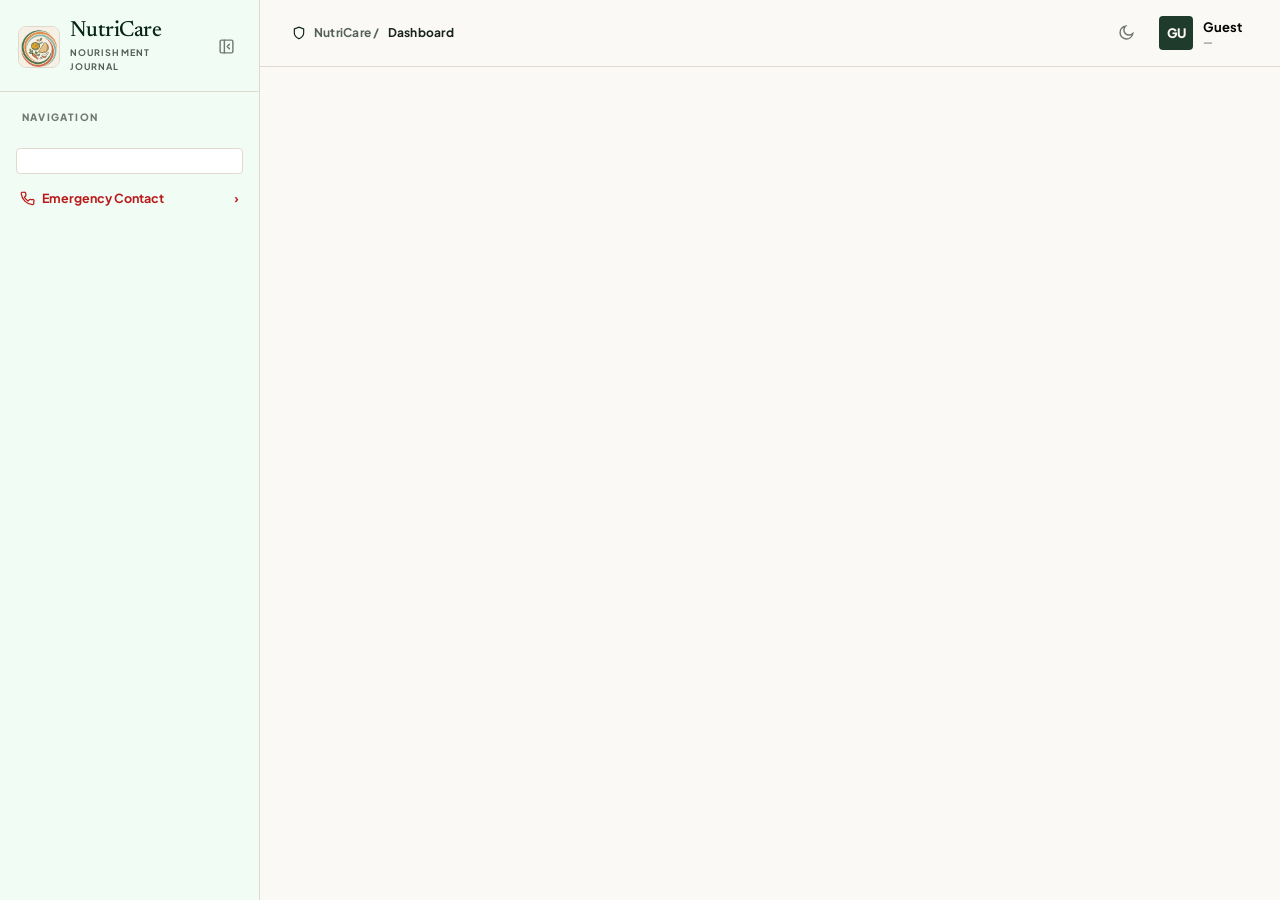
==== templates/index.html @ a0619ec6 "Add guided option-based health assessment Co-authored-by: arena-agent <297053741+arena-agent@users.n" ====
<!doctype html>
<html lang="en">
<head>
<meta charset="utf-8">
<meta name="viewport" content="width=device-width, initial-scale=1">
<meta name="color-scheme" content="light dark">
<title>NutriCare — Nutrition Tracker & Local Health Chat</title>
<script>
  /* Apply the persisted preference before CSS paints to avoid a light-theme flash.
     Theme choice belongs to this browser, not a local profile, so account switches
     never alter it. */
  (function () {
    var key = "nutricare_theme";
    var saved = null;
    try { saved = localStorage.getItem(key); } catch (e) { /* private mode */ }
    var theme = saved === "light" || saved === "dark" ? saved
      : (window.matchMedia && window.matchMedia("(prefers-color-scheme: dark)").matches ? "dark" : "light");
    document.documentElement.setAttribute("data-theme", theme);
    document.documentElement.style.colorScheme = theme;
  }());
</script>
<link rel="preconnect" href="https://fonts.googleapis.com">
<link href="https://fonts.googleapis.com/css2?family=Newsreader:opsz,wght@6..72,400;6..72,500;6..72,600&family=Plus+Jakarta+Sans:wght@400;500;600;700;800&display=swap" rel="stylesheet">
<link rel="stylesheet" href="/static/css/style.css?v=health-chat-v5">
<link rel="icon" type="image/png" href="/static/images/nutricare-mark.png">
</head>
<body>
<div id="app">
  <div id="side-scrim"></div>
  <aside id="sidebar">
    <div class="brand">
      <span class="logo"><img src="/static/images/nutricare-mark.png" alt="NutriCare"></span>
      <div class="brand-text"><h1>NutriCare</h1><small>NOURISHMENT JOURNAL</small></div>
      <button class="icon-btn side-toggle-btn" id="side-toggle" aria-expanded="true"
        title="Collapse sidebar" aria-label="Collapse sidebar">
        <svg class="ico-close" width="17" height="17" viewBox="0 0 24 24" fill="none" stroke="currentColor" stroke-width="2" stroke-linecap="round" stroke-linejoin="round" aria-hidden="true"><rect x="3" y="3" width="18" height="18" rx="2"/><path d="M9 3v18"/><path d="m16 15-3-3 3-3"/></svg>
        <svg class="ico-open" width="17" height="17" viewBox="0 0 24 24" fill="none" stroke="currentColor" stroke-width="2" stroke-linecap="round" stroke-linejoin="round" aria-hidden="true"><rect x="3" y="3" width="18" height="18" rx="2"/><path d="M9 3v18"/><path d="m14 9 3 3-3 3"/></svg>
      </button>
    </div>
    <div class="nav-label">NAVIGATION</div>
    <nav id="nav-links"></nav>
    <div id="health-chat-root" hidden></div>
    <div class="side-foot">
      <div class="goal-card" id="side-goal"></div>
      <button class="emergency-link" id="side-emergency"><span class="emergency-link-label"><svg width="15" height="15" viewBox="0 0 24 24" fill="none" stroke="currentColor" stroke-width="2" aria-hidden="true"><path d="M22 16.9v3a2 2 0 01-2.2 2A19.8 19.8 0 012 4.2 2 2 0 014 2h3a2 2 0 012 1.7l.5 2.6a2 2 0 01-.6 1.8l-1.8 1.8a16 16 0 006 6l1.8-1.8a2 2 0 011.8-.6l2.6.5A2 2 0 0122 16.9z"/></svg>Emergency Contact</span><span>›</span></button>
    </div>
  </aside>
  <div id="main">
    <header id="topbar">
      <button class="btn btn-ghost btn-sm" id="menu-btn" aria-label="Open navigation menu" aria-controls="sidebar" aria-expanded="false">
        <svg width="17" height="17" viewBox="0 0 24 24" fill="none" stroke="currentColor" stroke-width="2" stroke-linecap="round" aria-hidden="true"><path d="M4 6h16M4 12h16M4 18h16"/></svg>
      </button>
      <div class="crumb"><svg width="14" height="14" viewBox="0 0 24 24" fill="none" stroke="var(--primary-deep)" stroke-width="2"><path d="M12 22s8-4 8-10V5l-8-3-8 3v7c0 6 8 10 8 10z"/></svg>
        NutriCare / <b id="crumb-page">Dashboard</b></div>
      <div class="top-right">
        <button class="icon-btn top-theme-toggle" id="top-theme-toggle" type="button"
          aria-label="Switch to dark mode" aria-pressed="false" title="Switch to dark mode">
          <svg class="ico-sun" width="18" height="18" viewBox="0 0 24 24" fill="none" stroke="currentColor" stroke-width="2" stroke-linecap="round" aria-hidden="true"><circle cx="12" cy="12" r="4"/><path d="M12 2v2M12 20v2M4.93 4.93l1.41 1.41M17.66 17.66l1.41 1.41M2 12h2M20 12h2M4.93 19.07l1.41-1.41M17.66 6.34l1.41-1.41"/></svg>
          <svg class="ico-moon" width="18" height="18" viewBox="0 0 24 24" fill="none" stroke="currentColor" stroke-width="2" stroke-linecap="round" aria-hidden="true"><path d="M21 12.8A8.5 8.5 0 1111.2 3 6.7 6.7 0 0021 12.8z"/></svg>
        </button>
        <button class="user-chip" id="user-chip" title="Local profiles — switch or add (no passwords)">
          <span class="avatar" id="avatar-initials">GU</span>
          <div><div class="nm" id="user-name">Guest</div><div class="sub" id="user-sub">—</div></div>
        </button>
      </div>
    </header>
    <div id="demo-banner" class="sys-banner demo" hidden>
      <b>DEMO MODE — fictional sample data.</b>
      <span>The meals and water below are invented examples, not anyone's real intake.</span>
      <button class="btn btn-ghost btn-sm" id="demo-clear">Clear demo data</button>
    </div>
    <div id="profile-banner" class="sys-banner" hidden>
      <b>Profile incomplete — targets are off.</b>
      <span>Add age, sex, height, weight and activity to unlock personalised (estimated) targets.
      Food logging works right now without them.</span>
      <a class="btn btn-soft btn-sm" href="#/profile">Complete your profile</a>
    </div>
    <main id="view"></main>
  </div>
</div>
<div id="modal-root"></div>
<div id="toast"></div>
<script src="/static/js/util.js"></script>
<script src="/static/js/charts.js"></script>
<script src="/static/js/onboarding.js"></script>
<script src="/static/js/views_main.js"></script>
<script src="/static/js/views_health.js"></script>
<script src="/static/js/views_more.js"></script>
<script src="/static/js/views_insights.js"></script>
<script src="/static/js/views_scanner.js"></script>
<script src="/static/js/health_chat.js?v=health-chat-v5"></script>
<script src="/static/js/app.js?v=health-chat-v5"></script>
<script>
  document.addEventListener("DOMContentLoaded", () => {
    document.getElementById("side-emergency").onclick = () => {
      openModal(`<h3>Emergency contacts</h3>
        <p class="small muted mt8">If you or someone nearby has emergency symptoms (chest pain, trouble
        breathing, stroke signs, severe bleeding, suicide risk), call now:</p>
        <div class="grid mt12" style="gap:8px">
          <div class="selfcare-card"><b>India emergency services — 112</b></div>
          <div class="selfcare-card"><b>India medical helpline — 108</b></div>
          <div class="selfcare-card"><b>US / Canada — 911 · EU — 112</b></div>
          <div class="selfcare-card"><b>Campus student health services — 555-0199 (sample)</b></div>
        </div>
        <div class="row mt16" style="justify-content:flex-end"><button class="btn btn-ghost" data-close>Close</button></div>`);
    };
  });
</script>
</body>
</html>
---- static/css/style.css ----
/* NutriCare’s warm editorial design system: evidence-led, human, and
   grounded in the supplied forest, oat, sage, and terracotta brand palette. */
:root{
  color-scheme:light;
  --canvas:#FBF9F5; --card:#F4EFEB; --surface:#FFFFFF; --surface-muted:#F4EFEB; --surface-subtle:#ECE5DE;
  --surface-hover:#F8F3EC; --surface-accent:#EAF4EC; --surface-accent-hover:#DDEEE1;
  --sidebar:#F1FCF5; --topbar-bg:rgba(251,249,245,.94); --line:#E2D9CE; --line-strong:#D8CEC2;
  --ink:#18221E; --ink-subtle:#424843; --muted:#526059; --faint:#727973;
  --primary:#1E3B2B; --primary-hover:#13261C; --primary-deep:#072517; --on-primary:#FBF9F5; --on-danger:#FFFFFF;
  --avatar-ink:#FBF9F5; --on-dark:#F8F1E8;
  --primary-soft:rgba(30,59,43,.08); --primary-soft-hover:rgba(30,59,43,.14);
  --primary-ring:rgba(30,59,43,.18); --primary-border:#BCD1C2;
  --emerald:#2F694D; --emerald-bright:#3B7558; --mint:#B2F0CC; --success:#2F694D;
  --success-soft:#E4F4E8; --success-border:#B2D6BA; --success-ink:#1E573B;
  --carb:#85A590; --fat:#C2612D; --sky:#476553; --sky-ink:#315645; --sky-soft:rgba(71,101,83,.12);
  --amber:#B96525; --amber-soft:#FDF2EC; --amber-border:#F3D2C1; --amber-strong-border:#E6B697; --amber-ink:#7A3000;
  --rose:#BA1A1A; --rose-soft:#FFEBE8; --rose-border:#E7B7B2; --rose-strong-border:#E7B7B2; --rose-ink:#93000A; --rose-deep:#6F0000;
  --emergency-bg:#FFF3F1; --warning-bg:#FDF2EC; --warning-ring:rgba(186,26,26,.16);
  --chart-track:#E2E9E1; --chart-label:#526059; --chart-today:#2F694D; --chart-highlight:#85A590;
  --overlay:rgba(24,34,30,.40); --scrim:rgba(24,34,30,.36); --deep-surface:#28332E;
  --shadow-sm:none; --shadow-md:0 4px 16px -2px rgba(24,34,30,.05); --shadow-xl:0 20px 42px -12px rgba(24,34,30,.18);
  --dashboard-gradient:linear-gradient(125deg,#F1FCF5,#FBF9F5 58%,#F8F1E8);
  --assistant-gradient:linear-gradient(135deg,#EAF4EC,#F8F1E8);
  --insight-gradient:linear-gradient(120deg,#F1FCF5,#F8F1E8);
  --r-card:8px; --r-ctl:4px;
  --font:'Plus Jakarta Sans',ui-sans-serif,system-ui,-apple-system,'Segoe UI',Roboto,Arial,sans-serif;
  --font-editorial:'Newsreader',Georgia,'Times New Roman',serif;
}
html[data-theme="dark"]{
  color-scheme:dark;
  --canvas:#17221C; --card:#203029; --surface:#26372E; --surface-muted:#1C2B24; --surface-subtle:#304238;
  --surface-hover:#384C40; --surface-accent:#203C2B; --surface-accent-hover:#294B35;
  --sidebar:#142018; --topbar-bg:rgba(23,34,28,.94); --line:#405046; --line-strong:#596A5E;
  --ink:#EEF5EF; --ink-subtle:#D6E1D8; --muted:#B5C4B8; --faint:#90A396;
  --primary:#C9EBD3; --primary-hover:#E3F6E7; --primary-deep:#ADCEB8; --on-primary:#13261C; --on-danger:#3A0710;
  --avatar-ink:#13261C; --on-dark:#EEF5EF;
  --primary-soft:rgba(201,235,211,.12); --primary-soft-hover:rgba(201,235,211,.20);
  --primary-ring:rgba(201,235,211,.26); --primary-border:#527260;
  --emerald:#97D4B1; --emerald-bright:#B2F0CC; --mint:#B2F0CC; --success:#97D4B1;
  --success-soft:rgba(151,212,177,.14); --success-border:#4B7A5D; --success-ink:#C9EBD3;
  --carb:#B2D6BA; --fat:#F09A6C; --sky:#ADCEB8; --sky-ink:#C9EBD3; --sky-soft:rgba(173,206,184,.16);
  --amber:#F0A36F; --amber-soft:rgba(240,163,111,.15); --amber-border:#8E522F; --amber-strong-border:#9F623B; --amber-ink:#FFD9C5;
  --rose:#FFB4AB; --rose-soft:rgba(255,180,171,.15); --rose-border:#884F48; --rose-strong-border:#75423C; --rose-ink:#FFDAD6; --rose-deep:#FFE9E6;
  --emergency-bg:#3B2020; --warning-bg:#3A281D; --warning-ring:rgba(255,180,171,.22);
  --chart-track:#3C5145; --chart-label:#B5C4B8; --chart-today:#97D4B1; --chart-highlight:#C9EBD3;
  --overlay:rgba(4,12,8,.70); --scrim:rgba(4,12,8,.62); --deep-surface:#0E1913;
  --shadow-sm:none; --shadow-md:0 5px 18px rgba(0,0,0,.18); --shadow-xl:0 24px 46px rgba(0,0,0,.38);
  --dashboard-gradient:linear-gradient(125deg,#193529,#17221C 58%,#33271F);
  --assistant-gradient:linear-gradient(135deg,#203C2B,#33271F);
  --insight-gradient:linear-gradient(120deg,#1E382B,#203029);
}

*{box-sizing:border-box}
html,body{margin:0;height:100%}
body{font-family:var(--font);background:var(--canvas);color:var(--ink);font-size:14px;line-height:1.5}
h1,h2,h3,h4{margin:0;font-weight:700}
h1,h2,.editorial-heading{font-family:var(--font-editorial);font-weight:500;letter-spacing:-.025em}
h3{letter-spacing:-.015em}
p{margin:0}
a{color:var(--primary-deep)}
button{font-family:inherit}
#app{display:grid;grid-template-columns:260px 1fr;min-height:100vh;transition:grid-template-columns .22s ease}

/* ---------------- sidebar ---------------- */
#sidebar{background:var(--sidebar);border-right:1px solid var(--line);display:flex;flex-direction:column;position:sticky;top:0;height:100vh;transition:width .22s ease}
.brand{display:flex;gap:10px;align-items:center;padding:20px 18px 18px;border-bottom:1px solid var(--line)}
.brand .logo{width:42px;height:42px;border-radius:8px;background:var(--surface);border:1px solid var(--line);display:grid;place-items:center;overflow:hidden;flex:none}
.brand .logo img{width:100%;height:100%;object-fit:cover;display:block}
.brand h1{font-family:var(--font-editorial);font-size:22px;line-height:1;color:var(--primary-deep)}
.brand small{display:block;margin-top:4px;font-size:9px;letter-spacing:.12em;color:var(--muted);font-weight:700}
.nav-label{padding:18px 22px 7px;font-size:10px;letter-spacing:.12em;color:var(--faint);font-weight:800}
.nav-item{display:flex;gap:10px;align-items:center;margin:2px 14px;padding:10px 10px;border-radius:4px;color:var(--ink-subtle);text-decoration:none;font-weight:600;font-size:12.5px;border:none;background:none;width:calc(100% - 28px);cursor:pointer;text-align:left}
.nav-item svg{flex:none}
.nav-item:hover{background:var(--primary-soft);color:var(--primary-deep)}
.nav-item.active{background:var(--primary);color:var(--on-primary);box-shadow:none}
.side-foot{margin-top:auto;padding:16px}
.goal-card{background:var(--surface);border:1px solid var(--line);border-radius:4px;padding:12px}
.goal-card .row{display:flex;justify-content:space-between;font-size:12px;font-weight:700;color:var(--primary-deep)}
.emergency-link{display:flex;justify-content:space-between;align-items:center;margin-top:10px;color:var(--rose);font-weight:700;font-size:12.5px;background:none;border:none;cursor:pointer;width:100%;padding:6px 4px}.emergency-link-label{display:inline-flex;align-items:center;gap:7px}

/* ---------------- topbar ---------------- */
#topbar{position:sticky;top:0;z-index:20;display:flex;align-items:center;gap:14px;padding:12px 32px;background:var(--topbar-bg);backdrop-filter:blur(8px);border-bottom:1px solid var(--line)}
.crumb{display:flex;gap:8px;align-items:center;font-size:12px;font-weight:700;color:var(--muted);letter-spacing:.02em}
.crumb b{color:var(--ink)}
.searchbox{flex:1;max-width:420px;display:flex;gap:8px;align-items:center;background:var(--surface);border:1px solid var(--line);border-radius:4px;padding:8px 12px;color:var(--faint)}
.searchbox input{border:none;outline:none;flex:1;font:inherit;color:var(--ink);background:none}
.top-right{margin-left:auto;display:flex;gap:10px;align-items:center}
.top-theme-toggle{display:inline-flex;align-items:center;justify-content:center;width:34px;height:34px;padding:0;border:1px solid var(--line);background:var(--surface);color:var(--primary-deep)}.top-theme-toggle:hover{background:var(--primary-soft);color:var(--primary)}.top-theme-toggle .ico-sun{display:none}html[data-theme="dark"] .top-theme-toggle .ico-sun{display:block}html[data-theme="dark"] .top-theme-toggle .ico-moon{display:none}
.date-chip{display:flex;gap:8px;align-items:center;background:var(--surface-muted);border:1px solid var(--line);border-radius:4px;padding:7px 10px;font-size:12px;font-weight:700}
.user-chip{display:flex;gap:10px;align-items:center}
.avatar{width:34px;height:34px;border-radius:4px;background:var(--primary);color:var(--avatar-ink);display:grid;place-items:center;font-weight:800;font-size:13px}
.user-chip .nm{font-size:13px;font-weight:700}
.user-chip .sub{font-size:11px;color:var(--muted)}

/* ---------------- layout ---------------- */
#view{padding:32px 36px 64px;max-width:1520px}
.page-head{display:flex;align-items:flex-end;justify-content:space-between;gap:16px;flex-wrap:wrap;margin-bottom:24px}
.page-head h2{font-size:34px;line-height:1.08}
.page-head .sub{color:var(--muted);font-size:13px;margin-top:8px;max-width:680px}
.grid{display:grid;gap:16px}
.cols-4{grid-template-columns:repeat(4,1fr)}
.cols-3{grid-template-columns:repeat(3,1fr)}
.cols-2{grid-template-columns:repeat(2,1fr)}
.cols-21{grid-template-columns:2fr 1fr}
@media(max-width:1180px){.cols-4{grid-template-columns:repeat(2,1fr)}.cols-3,.cols-21{grid-template-columns:1fr}.cols-2{grid-template-columns:1fr}}
@media(max-width:860px){#app{grid-template-columns:1fr}.cols-4{grid-template-columns:1fr}}

/* ---------------- cards ---------------- */
.card{background:var(--card);border:1px solid var(--line);border-radius:var(--r-card);box-shadow:var(--shadow-sm);padding:20px}
.card.hoverable:hover{border-color:var(--line-strong);box-shadow:var(--shadow-md)}
.card-head{display:flex;align-items:center;justify-content:space-between;gap:10px;margin-bottom:14px}
.card-title{font-size:10px;letter-spacing:.11em;font-weight:800;color:var(--muted);text-transform:uppercase}
.icon-pill{width:30px;height:30px;border-radius:4px;display:grid;place-items:center;flex:none}
.tint-teal{background:var(--primary-soft);color:var(--primary-deep)}
.tint-sky{background:var(--sky-soft);color:var(--sky-ink)}
.tint-amber{background:var(--amber-soft);color:var(--amber)}
.tint-rose{background:var(--rose-soft);color:var(--rose)}
.stat{font-size:28px;font-weight:800;letter-spacing:-.03em;font-variant-numeric:tabular-nums}
.stat small{font-size:13px;font-weight:600;color:var(--muted);letter-spacing:0}
.stat,.kcal,.table,.date-chip{font-variant-numeric:tabular-nums}
.muted{color:var(--muted)} .faint{color:var(--faint)}
.tiny{font-size:11px} .small{font-size:12px}
.mt8{margin-top:8px}.mt12{margin-top:12px}.mt16{margin-top:16px}.mt20{margin-top:20px}

/* ---------------- nutritional audit dashboard ---------------- */
.audit-header{display:grid;grid-template-columns:minmax(0,1fr) auto;gap:28px;align-items:end;padding:4px 0 18px;border-bottom:1px solid var(--line)}
.audit-eyebrow,.audit-section-kicker{display:block;color:var(--emerald);font-size:10px;font-weight:800;letter-spacing:.12em;text-transform:uppercase}
.audit-header h2{margin-top:7px;max-width:700px;font-size:46px;line-height:1.02;color:var(--ink)}
.audit-header h2 span{display:block}
.audit-subject{max-width:720px;margin-top:12px;color:var(--muted);font-size:13px}
.audit-actions{display:flex;max-width:490px;flex-wrap:wrap;justify-content:flex-end;gap:8px}
.audit-stat-grid{display:grid;grid-template-columns:repeat(4,minmax(0,1fr));gap:10px;margin-top:18px}
.audit-stat-card{min-width:0;padding:15px;background:var(--surface);border:1px solid var(--line);border-radius:8px}
.audit-stat-card:first-child{border-top:3px solid var(--primary)}
.audit-card-label{display:flex;align-items:center;justify-content:space-between;gap:8px;color:var(--muted);font-size:9px;font-weight:800;letter-spacing:.08em;text-transform:uppercase}
.audit-card-label span{display:inline-flex;color:var(--emerald)}
.audit-card-label span svg{width:15px;height:15px}
.audit-energy-content{display:flex;align-items:center;gap:12px;min-height:112px}
.audit-side-reading{display:grid;gap:2px;min-width:0}
.audit-side-reading b{font-size:18px;font-variant-numeric:tabular-nums}
.audit-side-reading span{font-size:11px;font-weight:700;color:var(--ink-subtle)}
.audit-side-reading small{font-size:10px;color:var(--muted)}
.audit-energy-number{display:grid;place-items:center;width:104px;height:104px;border:9px solid var(--primary-border);border-radius:50%;font-size:23px;font-weight:800;line-height:1;text-align:center}
.audit-energy-number small{margin-top:4px;font-size:9px;font-weight:700;color:var(--muted)}
.audit-rule{height:1px;margin:10px 0;background:var(--line)}
.audit-macro-grid{display:grid;grid-template-columns:repeat(3,minmax(0,1fr));gap:6px;min-height:112px;padding-top:17px}
.audit-macro-cell{position:relative;display:grid;align-content:start;gap:2px;padding:9px 6px 7px;background:var(--surface-muted);border:1px solid var(--line);border-radius:4px}
.audit-macro-cell b{font-size:16px;font-variant-numeric:tabular-nums}.audit-macro-cell small{font-size:9px;color:var(--muted)}
.audit-macro-label{font-size:9px;color:var(--muted);font-weight:800;text-transform:uppercase}
.audit-macro-dot{position:absolute;top:7px;right:7px;width:6px;height:6px;border-radius:50%}
.audit-hydration-content{display:flex;align-items:center;justify-content:space-between;gap:12px;min-height:112px;padding-top:12px}.audit-hydration-reading{display:flex;align-items:baseline;gap:5px}.audit-hydration-reading b{font-size:27px;letter-spacing:-.04em;font-variant-numeric:tabular-nums}.audit-hydration-reading span{font-size:12px;color:var(--muted);font-weight:700}
.audit-water-meter{position:relative;display:flex;align-items:flex-end;width:20px;height:86px;overflow:hidden;border:1px solid var(--primary-border);border-radius:12px;background:var(--surface-subtle);box-shadow:inset 0 0 0 3px var(--surface)}.audit-water-meter:before,.audit-water-meter:after{content:"";position:absolute;z-index:1;left:4px;right:4px;height:1px;background:var(--line-strong)}.audit-water-meter:before{top:28px}.audit-water-meter:after{top:56px}.audit-water-meter i{display:block;width:100%;min-height:0;background:linear-gradient(180deg,var(--emerald-bright),var(--emerald));border-radius:inherit;transition:height 1.1s cubic-bezier(.22,1,.36,1)}
.audit-water-meta{display:flex;flex-direction:column;gap:3px;margin-top:8px;font-size:10px;color:var(--muted)}.audit-water-meta b{color:var(--emerald)}
@media(prefers-reduced-motion:reduce){.audit-water-meter i{transition-duration:.01ms}}
.audit-target-row{display:flex;justify-content:space-between;gap:8px;padding:8px 0;border-bottom:1px solid var(--line);font-size:10.5px}.audit-target-row b{font-size:11px;text-align:right;font-variant-numeric:tabular-nums}.audit-target-row span{color:var(--muted)}
.audit-workspace{display:grid;grid-template-columns:minmax(0,1.72fr) minmax(300px,.88fr);gap:16px;margin-top:16px;align-items:start}
.audit-main-column,.audit-side-column{display:grid;gap:16px;min-width:0}.audit-side-column{align-content:start}
.audit-section-head{align-items:flex-start;margin-bottom:12px}.audit-section-head h3,.audit-care-card h3{margin-top:4px;font-family:var(--font-editorial);font-size:24px;font-weight:500;line-height:1.05;letter-spacing:-.02em}
.audit-status-stack{display:flex;flex-wrap:wrap;justify-content:flex-end;gap:5px}.audit-section-actions{display:flex;justify-content:flex-end;gap:5px;width:100%}.audit-section-actions .btn{white-space:nowrap}
.audit-timeline-card,.audit-today-card,.audit-log-card{background:var(--surface)}
.audit-chart-shell{min-height:236px;padding:14px 12px;background:var(--surface-muted);border:1px solid var(--line)}
.audit-chart-shell .empty-state{height:205px;background:transparent;border-color:var(--line-strong)}
.audit-chart-foot{display:flex;justify-content:space-between;gap:12px;margin-top:12px;font-size:11px;color:var(--muted)}.audit-chart-foot a{font-weight:800;text-decoration:none}
.audit-today-chart{padding:10px 12px 0;border:1px solid var(--line);background:var(--surface-muted)}.audit-macro-legend{display:flex;flex-wrap:wrap;gap:12px;font-size:10px;font-weight:700;color:var(--muted)}.audit-macro-legend span,.audit-today-totals span{display:inline-flex;align-items:center;gap:5px}.audit-macro-legend i,.audit-today-totals i{display:block;width:7px;height:7px;border-radius:50%}.audit-macro-legend .protein,.audit-today-totals .protein,.audit-intake-segment.protein{background:var(--success)}.audit-macro-legend .carbs,.audit-today-totals .carbs,.audit-intake-segment.carbs{background:var(--carb)}.audit-macro-legend .fat,.audit-today-totals .fat,.audit-intake-segment.fat{background:var(--fat)}
.audit-intake-bars{display:grid;grid-template-columns:repeat(4,minmax(0,1fr));gap:10px;min-height:218px;margin-top:12px;padding:8px 4px 0;border-bottom:1px solid var(--line-strong)}.audit-intake-column{display:grid;grid-template-rows:auto 150px auto auto;justify-items:center;min-width:0;text-align:center}.audit-intake-column>b{height:19px;font-size:11px;font-variant-numeric:tabular-nums}.audit-intake-column>b small{font-size:8px;color:var(--muted);font-weight:700}.audit-intake-track{position:relative;width:min(44px,78%);height:150px;align-self:end;border:1px solid var(--line-strong);border-bottom:none;background:repeating-linear-gradient(to top,transparent 0,transparent 32px,var(--line) 33px)}.audit-intake-segment{position:absolute;right:0;left:0;display:block;min-height:0}.audit-intake-segment.other{background:var(--surface-subtle)}.audit-intake-column>span{margin-top:6px;font-size:10px;font-weight:800;line-height:1.2;color:var(--ink-subtle)}.audit-intake-column>small{font-size:9px;color:var(--muted)}.audit-today-totals{display:flex;align-items:center;gap:12px;flex-wrap:wrap;padding:11px 0 2px;font-size:10px;color:var(--muted)}.audit-today-totals b{color:var(--ink);font-variant-numeric:tabular-nums}.audit-today-totals .audit-total-energy{margin-left:auto}.audit-today-empty{min-height:230px;background:var(--surface-muted);border-color:var(--line-strong)}
.audit-log-card{padding-bottom:8px}.audit-meal-list .meal-row{padding:14px 0}.audit-meal-list .meal-row .icon-pill{width:32px;height:32px}.audit-meal-list .meal-row .icon-pill svg{width:16px;height:16px}.audit-meal-list .meal-row .nm{font-size:13px}.audit-meal-list .meal-row .meta{font-size:10.5px}
.audit-empty-icon{display:inline-flex;align-items:center;justify-content:center;width:30px;height:30px;color:var(--emerald)}.audit-empty-icon svg{width:100%;height:100%}.audit-insight-icon{display:inline-flex;color:var(--emerald)}.audit-insight-icon svg{width:15px;height:15px}
.audit-micro-card{background:var(--surface)}.audit-micro-card .bar{height:5px}.audit-micro-card .row.spread.mt12{padding-top:2px}
.audit-insights-card{background:var(--surface-muted)}.audit-insights-card .selfcare-card{background:var(--surface);padding:11px;border-radius:4px}
.audit-care-card{background:var(--primary);color:var(--on-primary)}.audit-care-card .audit-section-kicker{color:var(--mint)}.audit-care-card h3{margin-top:7px}.audit-care-card .muted{color:var(--on-primary);opacity:.78}.audit-care-card .btn-ghost{background:var(--on-primary);border-color:var(--on-primary);color:var(--primary-deep)}
.audit-smart-root{margin-top:16px}.audit-footer{display:flex;align-items:center;gap:12px;margin-top:16px;padding:16px 18px;background:var(--surface-muted);border:1px solid var(--line);color:var(--ink-subtle);font-size:11px}.audit-footer > svg{color:var(--emerald);flex:none}.audit-footer b{font-size:12px}.audit-footer p{margin-top:2px;color:var(--muted)}.audit-footer > .tiny{margin-left:auto;color:var(--muted)}
.onb-brand-mark{width:52px;height:52px;display:grid;place-items:center;overflow:hidden;border:1px solid var(--line);border-radius:8px;background:var(--surface);flex:none}
.onb-brand-mark img{width:100%;height:100%;object-fit:cover;display:block}
@media(max-width:1180px){.audit-stat-grid{grid-template-columns:repeat(2,minmax(0,1fr))}.audit-workspace{grid-template-columns:1fr}.audit-side-column{grid-template-columns:repeat(2,minmax(0,1fr))}.audit-care-card{grid-column:span 2}}
@media(max-width:860px){.audit-header{grid-template-columns:1fr;gap:18px}.audit-actions{justify-content:flex-start;max-width:none}.audit-header h2{font-size:39px}.audit-side-column{grid-template-columns:1fr}.audit-care-card{grid-column:auto}}
@media(max-width:560px){.audit-stat-grid{grid-template-columns:1fr}.audit-header h2{font-size:34px}.audit-actions .btn{flex:1 1 calc(50% - 8px);justify-content:center}.audit-energy-content{min-height:98px}.audit-chart-foot{align-items:flex-start;flex-direction:column}.audit-footer{align-items:flex-start;flex-wrap:wrap}.audit-footer > .tiny{width:100%;margin-left:28px}.audit-status-stack{justify-content:flex-start}.audit-intake-bars{gap:5px;padding-right:0;padding-left:0}.audit-intake-track{width:min(35px,90%)}.audit-intake-column>span{font-size:9px}.audit-today-totals{gap:8px}.audit-today-totals .audit-total-energy{width:100%;margin-left:0}}

.row{display:flex;align-items:center;gap:10px}
.spread{justify-content:space-between}
.wrap{flex-wrap:wrap}

/* ---------------- pills / badges ---------------- */
.pill{display:inline-flex;align-items:center;gap:6px;border-radius:4px;padding:4px 7px;font-size:10px;font-weight:800;letter-spacing:.03em;border:1px solid transparent}
.pill-teal{background:var(--primary-soft);color:var(--primary-deep);border-color:var(--primary-border)}
.pill-mint{background:var(--success-soft);color:var(--success-ink);border-color:var(--success-border)}
.pill-sky{background:var(--sky-soft);color:var(--sky);border-color:var(--primary-border)}
.pill-amber{background:var(--amber-soft);color:var(--amber);border-color:var(--amber-border)}
.pill-rose{background:var(--rose-soft);color:var(--rose);border-color:var(--rose-border)}
.pill-slate{background:var(--surface-subtle);color:var(--muted);border-color:var(--line)}
.dot{width:8px;height:8px;border-radius:50%;display:inline-block}

/* ---------------- buttons ---------------- */
.btn{display:inline-flex;align-items:center;gap:8px;border-radius:var(--r-ctl);border:1px solid transparent;padding:9px 14px;font-size:12px;font-weight:800;letter-spacing:.01em;cursor:pointer;transition:background .15s,border-color .15s,transform .15s}
.btn:active{transform:scale(.99)}
.btn-primary{background:var(--primary);color:var(--on-primary)}
.btn-primary:hover{background:var(--primary-hover)}
.btn-deep{background:var(--primary-deep);color:var(--on-primary)}
.btn-deep:hover{background:var(--primary)}
.btn-soft{background:var(--primary-soft);color:var(--primary-deep);border-color:var(--primary-border)}
.btn-soft:hover{background:var(--primary-soft-hover)}
.btn-ghost{background:transparent;border-color:var(--line-strong);color:var(--primary-deep)}
.btn-ghost:hover{background:var(--primary-soft);border-color:var(--primary)}
.btn-danger{background:var(--rose);color:var(--on-danger)}
.btn-danger-soft{background:var(--rose-soft);color:var(--rose)}
.btn-sm{padding:6px 12px;font-size:12px;border-radius:10px}
.btn:focus-visible,.input:focus-visible,.select:focus-visible{outline:2px solid var(--primary);outline-offset:2px}
.icon-btn{background:none;border:none;color:var(--faint);cursor:pointer;padding:6px;border-radius:8px}
.icon-btn:hover{background:var(--surface-subtle);color:var(--ink)}

/* ---------------- appearance choices ---------------- */
.theme-options{display:grid;grid-template-columns:repeat(2,minmax(0,1fr));gap:10px}
.theme-choice{display:flex;align-items:center;gap:10px;text-align:left;padding:12px;border:1.5px solid var(--line);
  border-radius:var(--r-ctl);background:var(--surface-muted);color:var(--ink);font:inherit;cursor:pointer;transition:.15s}
.theme-choice:hover{border-color:var(--line-strong);background:var(--surface-hover)}
.theme-choice.active{border-color:var(--primary);background:var(--primary-soft);box-shadow:0 0 0 3px var(--primary-ring)}
.theme-choice:focus-visible{outline:2px solid var(--primary);outline-offset:2px}
.theme-choice b,.theme-choice small{display:block}.theme-choice b{font-size:13px}.theme-choice small{margin-top:2px;color:var(--muted);font-size:11px;font-weight:600}
.theme-icon{width:34px;height:34px;border-radius:10px;display:grid;place-items:center;background:var(--surface-subtle);color:var(--primary-deep);flex:none}
.theme-choice.active .theme-icon{background:var(--primary);color:var(--on-primary)}
@media(max-width:640px){.theme-options{grid-template-columns:1fr}}

/* ---------------- forms ---------------- */
.input,.select,textarea.input{width:100%;background:var(--surface);border:1px solid var(--line-strong);border-radius:var(--r-ctl);height:42px;padding:0 12px;font:inherit;color:var(--ink)}
textarea.input{height:auto;padding:10px 12px;resize:vertical}
.input::placeholder{color:var(--faint)}
.input:focus,.select:focus,textarea.input:focus{border:1.5px solid var(--primary);box-shadow:none;outline:none}
.label{display:block;font-size:10px;font-weight:800;color:var(--muted);margin:0 0 6px;letter-spacing:.08em;text-transform:uppercase}
.field{margin-bottom:14px}
.check{display:flex;gap:10px;align-items:flex-start;padding:10px 12px;border:1px solid var(--line);border-radius:var(--r-ctl);background:var(--surface);cursor:pointer;font-size:13px}
.check input{accent-color:var(--primary);width:16px;height:16px;margin-top:2px}
.range{width:100%;accent-color:var(--primary)}
.switch{position:relative;width:42px;height:24px;flex:none}
.switch input{opacity:0;width:0;height:0}
.switch .track{position:absolute;inset:0;background:var(--line-strong);border-radius:999px;transition:.15s}
.switch .track:before{content:"";position:absolute;width:18px;height:18px;border-radius:50%;background:var(--surface);top:3px;left:3px;transition:.15s}
.switch input:checked + .track{background:var(--primary)}
.switch input:checked + .track:before{left:21px}

/* ---------------- meals / lists ---------------- */
.meal-block{border:1px solid var(--line);border-radius:var(--r-card);background:var(--surface);margin-bottom:14px;overflow:hidden}
.meal-head{display:flex;align-items:center;gap:12px;padding:14px 16px;background:var(--surface-muted);border-bottom:1px solid var(--line)}
.meal-rows{padding:6px 16px}
.meal-row{display:flex;align-items:center;gap:12px;padding:12px 0;border-bottom:1px dashed var(--line)}
.meal-row:last-child{border-bottom:none}
.food-dot{width:8px;height:8px;border-radius:50%;flex:none}
.meal-row .nm{font-weight:700;font-size:13.5px}
.meal-row .meta{font-size:11.5px;color:var(--muted)}
.kcal{font-weight:800;font-size:14px}
.kcal small{font-weight:600;color:var(--muted)}
.add-item{display:flex;justify-content:center;gap:8px;width:100%;padding:10px;background:var(--surface-accent);border:none;border-top:1px solid var(--line);color:var(--primary-deep);font-weight:700;font-size:12.5px;cursor:pointer}
.add-item:hover{background:var(--surface-accent-hover)}

/* ---------------- bars / charts ---------------- */
.bar{height:8px;border-radius:999px;background:var(--surface-subtle);overflow:hidden}
.bar > i{display:block;height:100%;border-radius:999px}
.legend{display:flex;gap:14px;flex-wrap:wrap;font-size:11.5px;font-weight:600;color:var(--muted)}
.legend .dot{margin-right:5px}
svg text{font-family:var(--font)}

/* ---------------- assistant ---------------- */
.safety-banner{border:1px solid var(--line);border-left:5px solid var(--primary);background:var(--surface);border-radius:var(--r-card);padding:16px 18px;display:flex;gap:14px}
.emergency-banner{border:1px solid var(--rose-border);border-left:6px solid var(--rose);background:var(--emergency-bg);border-radius:var(--r-card);padding:18px;box-shadow:var(--shadow-md)}
.poss-card{border:1px solid var(--line);border-radius:var(--r-card);background:var(--surface);padding:16px}
.selfcare-card{border:1px solid var(--line);border-radius:var(--r-card);background:var(--surface-muted);padding:14px}
ul.tight{margin:6px 0 0;padding-left:18px}
ul.tight li{margin-bottom:6px}

/* ---------------- modal / toast ---------------- */
#modal-root{position:fixed;inset:0;display:none;place-items:center;background:var(--overlay);z-index:60;padding:20px}
#modal-root.open{display:grid}
.modal{background:var(--surface);border-radius:var(--r-card);box-shadow:var(--shadow-xl);width:min(560px,100%);max-height:88vh;overflow:auto;padding:22px}
.modal h3{font-size:17px;margin-bottom:4px}
#toast{position:fixed;bottom:22px;left:50%;transform:translateX(-50%);display:flex;flex-direction:column;gap:8px;z-index:80;align-items:center}
.toast{background:var(--deep-surface);color:var(--on-dark);border-radius:12px;padding:10px 18px;font-size:13px;font-weight:600;box-shadow:var(--shadow-xl);animation:pop .18s ease}
.toast.err{background:var(--rose);color:var(--on-danger)}
@keyframes pop{from{opacity:0;transform:translateY(8px)}to{opacity:1;transform:none}}

/* search results dropdown */
.results{border:1px solid var(--line);border-radius:12px;background:var(--surface);max-height:300px;overflow:auto;margin-top:8px}
.result-row{display:flex;align-items:center;gap:10px;padding:10px 14px;border-bottom:1px solid var(--line);cursor:pointer}
.result-row:last-child{border-bottom:none}
.result-row:hover{background:var(--surface-hover)}
.empty{padding:26px;text-align:center;color:var(--faint);font-size:13px}
.table{width:100%;border-collapse:collapse;font-size:13px}
.table th{text-align:left;font-size:11px;letter-spacing:.06em;color:var(--muted);text-transform:uppercase;padding:8px 10px;border-bottom:1px solid var(--line)}
.table td{padding:9px 10px;border-bottom:1px solid var(--line)}
.table tr:last-child td{border-bottom:none}

/* ---------------- assistant form sections & selectable controls ---------------- */
.form-section{border:1px solid var(--line);border-radius:var(--r-card);background:var(--surface-muted);
  padding:16px;margin:0 0 14px;min-inline-size:0}
.form-section > legend{padding:0 8px;margin-left:4px;font-size:11.5px;font-weight:800;
  letter-spacing:.08em;color:var(--primary-deep);text-transform:uppercase}
.form-hint{font-size:11.5px;color:var(--faint);margin-top:6px}
.warn-section{background:var(--warning-bg);border-color:var(--rose-strong-border)}
.warn-section > legend{color:var(--rose)}
.choice-grid{display:grid;grid-template-columns:repeat(auto-fill,minmax(230px,1fr));gap:10px}
@media(max-width:640px){.choice-grid{grid-template-columns:1fr}}
.choice{display:flex;gap:10px;align-items:flex-start;padding:12px;border:1.5px solid var(--line);
  border-radius:12px;background:var(--surface);cursor:pointer;font-size:13px;font-weight:600;transition:.12s}
.choice input{accent-color:var(--primary);width:18px;height:18px;margin:1px 0 0;flex:none}
.choice:hover{border-color:var(--line-strong);box-shadow:var(--shadow-sm)}
.choice:has(input:checked){border-color:var(--primary);background:var(--primary-soft);
  box-shadow:0 0 0 3px var(--primary-ring)}
.choice:has(input:focus-visible){outline:2px solid var(--primary);outline-offset:2px}
.choice-warn input{accent-color:var(--rose)}
.choice-warn:has(input:checked){border-color:var(--rose);background:var(--rose-soft);
  box-shadow:0 0 0 3px var(--warning-ring)}
.choice-warn:has(input:focus-visible){outline:2px solid var(--rose);outline-offset:2px}
.tile-grid{display:grid;grid-template-columns:repeat(auto-fill,minmax(160px,1fr));gap:8px}
.seg{display:flex;flex-wrap:wrap;gap:8px}
.tile{display:flex;align-items:center;gap:8px;border:1.5px solid var(--line);border-radius:999px;
  padding:8px 14px;cursor:pointer;font-size:12.5px;font-weight:700;background:var(--surface);transition:.12s}
.tile input{accent-color:var(--primary);width:15px;height:15px;margin:0;flex:none}
.tile:hover{border-color:var(--line-strong)}
.tile:has(input:checked){border-color:var(--primary-deep);background:var(--primary-deep);color:var(--on-primary)}
.tile:has(input:checked) input{accent-color:var(--on-primary)}
.tile:has(input:focus-visible){outline:2px solid var(--primary);outline-offset:2px}
.seg .tile{border-radius:12px}

/* ---------------- onboarding / no-shell mode ---------------- */
body.no-shell #sidebar, body.no-shell #topbar, body.no-shell .sys-banner{display:none}
body.no-shell #app{grid-template-columns:1fr}
body.no-shell #view{max-width:860px;margin:0 auto;padding:40px 20px 80px}
.onb-card{background:var(--surface);border:1px solid var(--line);border-radius:20px;box-shadow:var(--shadow-md);
  padding:26px;margin-bottom:18px}
.onb .form-section{background:var(--surface)}

/* ---------------- system banners ---------------- */
.sys-banner{display:flex;align-items:center;gap:12px;flex-wrap:wrap;margin:12px 28px 0;
  padding:10px 16px;border-radius:12px;font-size:12.5px;background:var(--primary-soft);
  border:1px solid var(--primary-border);color:var(--primary-deep)}
.sys-banner.demo{background:var(--amber-soft);border-color:var(--amber-strong-border);color:var(--amber-ink)}
.sys-banner[hidden]{display:none}
.sys-banner .btn{margin-left:auto}

/* ---------------- empty states ---------------- */
.empty-state{border:1.5px dashed var(--line-strong);border-radius:var(--r-card);background:var(--surface-muted);
  padding:28px 20px;text-align:center;display:flex;flex-direction:column;align-items:center;gap:4px}
.empty-state b{font-size:14px}

/* user chip as button */
.user-chip{background:none;border:none;cursor:pointer;font-family:inherit;text-align:left;
  border-radius:12px;padding:4px 6px}
.user-chip:hover{background:var(--surface-subtle)}
.user-chip:focus-visible{outline:2px solid var(--primary);outline-offset:2px}

/* ---------------- control states ---------------- */
.btn:disabled,.input:disabled,.select:disabled{opacity:.55;cursor:not-allowed;transform:none}
.btn[aria-busy="true"]{opacity:.8}
.ob-error{background:var(--rose-soft);border:1px solid var(--rose-border);color:var(--rose-ink);border-radius:12px;
  padding:10px 14px;font-size:12.5px;font-weight:600;margin:10px 0}
.ob-error[hidden]{display:none}

/* ---------------- severity radio grid (no sliders for health inputs) ---------------- */
.sev-grid{display:grid;grid-template-columns:repeat(10,minmax(0,1fr));gap:6px}
.sev-tile{justify-content:center;padding:9px 0;border-radius:12px}
@media(max-width:640px){.sev-grid{grid-template-columns:repeat(5,minmax(0,1fr))}}

/* ---------------- collapsible sidebar (desktop rail) ---------------- */
.brand{position:relative}
.side-toggle-btn{margin-left:auto;display:inline-flex;align-items:center;justify-content:center}
.side-toggle-btn .ico-open{display:none}
body.side-rail .side-toggle-btn .ico-open{display:block}
body.side-rail .side-toggle-btn .ico-close{display:none}
body.side-rail #app{grid-template-columns:72px 1fr}
body.side-rail #sidebar{width:72px}
body.side-rail .nav-text,body.side-rail .brand-text,body.side-rail .nav-label,
body.side-rail .side-foot{display:none}
body.side-rail .nav-item{justify-content:center;margin:2px 8px;width:calc(100% - 16px);padding:11px 0}
body.side-rail .brand{flex-direction:column;gap:10px;justify-content:flex-start;padding:14px 6px}
body.side-rail .side-toggle-btn{position:static;margin:0}

/* ---------------- mobile drawer nav + touch targets ---------------- */
#menu-btn{display:none}
#side-scrim{display:none}
@media(max-width:860px){
  #app{grid-template-columns:1fr}
  #menu-btn{display:inline-flex}
  #sidebar{position:fixed;inset:0 auto 0 0;display:flex;width:250px;height:100vh;z-index:70;
    transform:translateX(-102%);transition:transform .18s ease;box-shadow:var(--shadow-xl)}
  body.side-open #sidebar{transform:none}
  body.side-rail #sidebar{width:250px}
  body.side-rail .nav-text,body.side-rail .brand-text,body.side-rail .nav-label,
  body.side-rail .side-foot{display:initial}
  body.side-rail .nav-item{justify-content:flex-start;margin:2px 12px;width:calc(100% - 24px);padding:10px 12px}
  body.side-rail .brand{flex-direction:row;padding:18px 16px}
  body.side-rail .side-toggle-btn{margin-left:auto}
  body.side-open #side-scrim{display:block;position:fixed;inset:0;background:var(--scrim);z-index:65}
  #view{padding:16px 14px 60px}
  #topbar{padding:10px 14px;flex-wrap:wrap}
  .searchbox{order:3;flex-basis:100%;max-width:none}
}
@media(pointer:coarse){
  .btn{min-height:44px}
  .nav-item{min-height:46px}
  .tile{min-height:42px}
  .choice{min-height:48px}
  .icon-btn{padding:10px}
}

/* ---------------- Smart Nutrition Insights (additive) ---------------- */
.metric-grid{display:grid;grid-template-columns:repeat(5,minmax(0,1fr));gap:12px}
.insight-grid{display:grid;grid-template-columns:repeat(2,minmax(0,1fr));gap:16px}
.insight-metric{padding:14px 16px}
.insight-card{border-left:4px solid var(--line)}
.insight-card.gap{border-left-color:var(--amber)}
.insight-card.good{border-left-color:var(--emerald-bright)}
.insight-card.info{border-left-color:var(--faint)}
.rec-row{display:flex;justify-content:space-between;align-items:flex-start;gap:10px;
  padding:9px 12px;border:1px solid var(--line);border-radius:12px;background:var(--surface)}
@media(max-width:1180px){
  .metric-grid{grid-template-columns:repeat(2,minmax(0,1fr))}
  .insight-grid{grid-template-columns:1fr}
}
@media(max-width:640px){.metric-grid{grid-template-columns:1fr}}
@media(max-width:860px){
  .dashboard-hero{padding:22px}
  .dashboard-title{font-size:35px}
  .dashboard-actions{justify-content:flex-start}
}
@media(max-width:520px){
  .page-head h2{font-size:30px}
  .dashboard-title{font-size:32px}
  .dashboard-actions .btn{width:100%;justify-content:center}
}

/* ---------------- Food Scanner (feature-specific only) ---------------- */
.scan-capture-card{border-color:var(--primary-border)}
.scan-capture-intro{display:flex;align-items:center;gap:12px}
.scan-capture-intro h3{font-size:18px}
.scan-capture-icon,.scan-empty-icon{display:grid;place-items:center;flex:none;border-radius:14px;background:var(--primary-soft);color:var(--primary-deep)}
.scan-capture-icon{width:42px;height:42px}.scan-capture-icon svg{width:21px;height:21px}
.scan-actions{display:flex;flex-wrap:wrap;gap:10px}
.scan-actions .btn{justify-content:center}
.scan-drop{border:1.5px dashed var(--line-strong);border-radius:var(--r-card);
  background:var(--surface-muted);padding:18px;min-height:220px;display:flex;flex-direction:column;
  align-items:center;justify-content:center;text-align:center}
.scan-drop-empty{border-color:var(--primary-border);background:var(--primary-soft)}
.scan-empty{display:flex;max-width:330px;flex-direction:column;align-items:center;gap:4px}
.scan-empty-icon{width:58px;height:58px;margin-bottom:5px}.scan-empty-icon svg{width:28px;height:28px}
.scan-empty h3{font-size:16px}
.scan-help-divider{height:1px;background:var(--line);margin:14px 0}
.scan-preview{max-width:100%;max-height:300px;border-radius:12px;display:block;
  box-shadow:var(--shadow-sm)}
.scan-preview-meta{display:flex;align-items:center;gap:8px;margin-top:10px;flex-wrap:wrap;
  justify-content:center}
.scan-thumb{width:76px;height:76px;object-fit:cover;border-radius:12px;flex:none;
  box-shadow:var(--shadow-sm)}
.scan-busy{display:flex;flex-direction:column;align-items:center;gap:6px;padding:26px 0}
.scan-spinner{width:34px;height:34px;border-radius:50%;border:3px solid var(--primary-soft);
  border-top-color:var(--primary);animation:scan-spin .8s linear infinite}
@keyframes scan-spin{to{transform:rotate(360deg)}}
@media (prefers-reduced-motion:reduce){.scan-spinner{animation-duration:2.4s}}
.scan-alts{border:1px solid var(--line);border-radius:12px;overflow:hidden;background:var(--surface)}
.scan-alts .result-row{border-bottom:1px solid var(--line);cursor:pointer}
.scan-alts .result-row:last-child{border-bottom:none}
.scan-warn{background:var(--amber-soft);border:1px solid var(--amber-border);border-radius:12px;
  padding:12px 14px;color:var(--amber-ink)}
.scan-warn b{font-size:13px}
.scan-portion{background:var(--surface-hover);border:1px solid var(--line);border-radius:12px;padding:12px 14px}
.scan-video{width:100%;max-height:320px;border-radius:12px;background:var(--deep-surface);display:block}
.scan-cam-wrap{margin-top:4px}
.how-step{font-size:13px;color:var(--ink-subtle);padding:7px 0;border-bottom:1px dashed var(--line)}
.how-step:last-child{border-bottom:none}
.how-step b{color:var(--primary-deep);margin-right:6px}
.tile-btn{display:flex;flex-direction:column;align-items:center;gap:4px;background:var(--surface);
  border:1px solid var(--line);border-radius:12px;padding:14px 18px;cursor:pointer;
  font-size:12.5px;font-weight:700;color:var(--ink-subtle);transition:border-color .15s,box-shadow .15s}
.tile-btn:hover{border-color:var(--primary);box-shadow:var(--shadow-sm)}
.meal-choice-grid{grid-template-columns:repeat(4,minmax(0,1fr))}.meal-choice-grid .tile-btn{min-height:98px;padding:12px 8px}.meal-choice-icon{display:grid;place-items:center;width:30px;height:30px;border-radius:4px}.meal-choice-icon svg{width:16px;height:16px}
@media(max-width:560px){.meal-choice-grid{grid-template-columns:repeat(2,minmax(0,1fr))}}
@media(max-width:860px){
  .scan-preview{max-height:220px}
  .scan-thumb{width:56px;height:56px}
}
@media(max-width:520px){
  .scan-actions{display:grid;grid-template-columns:1fr}
  .scan-actions .btn{width:100%}
  .scan-drop{min-height:190px}
}

/* ---------------- first-run landing page ----------------
   The landing page keeps the onboarding actions intact while presenting them as
   an honest product introduction: a real editorial photograph, real app
   capabilities, and the same local-profile limitations shown throughout the UI. */
body.no-shell.landing-active #view{max-width:none;margin:0;padding:0}
body.no-shell.landing-active{background:var(--canvas)}
.landing{min-height:100vh;background:var(--canvas);color:var(--ink)}
.landing-nav{position:sticky;top:0;z-index:10;background:var(--canvas);background:color-mix(in srgb,var(--canvas) 92%,transparent);border-bottom:1px solid var(--line);backdrop-filter:blur(12px)}
.landing-nav-inner{width:min(1240px,calc(100% - 64px));min-height:76px;margin:0 auto;display:flex;align-items:center;justify-content:space-between;gap:18px}
.landing-brand{display:inline-flex;align-items:center;gap:10px;color:var(--ink);text-decoration:none;min-width:0}
.landing-brand-mark{display:grid;place-items:center;overflow:hidden;width:40px;height:40px;flex:none;border:1px solid var(--line);border-radius:8px;background:var(--surface)}
.landing-brand-mark img{display:block;width:100%;height:100%;object-fit:cover}
.landing-brand b{display:block;font-family:var(--font-editorial);font-size:25px;font-weight:500;line-height:.92;letter-spacing:-.035em;color:var(--primary-deep)}
.landing-brand small{display:block;margin-top:5px;font-size:8px;line-height:1;letter-spacing:.14em;font-weight:800;color:var(--emerald)}
.landing-nav-actions{display:flex;align-items:center;justify-content:flex-end;gap:12px}
.landing-account-actions{display:flex;align-items:center;gap:8px}
.landing-account-actions .btn{min-height:42px;padding:10px 15px;white-space:nowrap}
.landing-nav-link{font-size:12px;font-weight:800;text-decoration:none;color:var(--ink-subtle)}
.landing-nav-link:hover{color:var(--primary-deep)}
.landing-theme-toggle{display:inline-flex;align-items:center;gap:7px;min-height:36px;padding:7px 10px;border:1px solid var(--line-strong);border-radius:var(--r-ctl);color:var(--primary-deep);background:var(--surface);font:inherit;font-size:11px;font-weight:800;cursor:pointer}
.landing-theme-toggle:hover{background:var(--primary-soft);border-color:var(--primary-border)}
.landing-theme-toggle:focus-visible,.landing a:focus-visible{outline:2px solid var(--primary);outline-offset:3px}
.landing-hero{width:min(1240px,calc(100% - 64px));margin:38px auto 0;display:grid;grid-template-columns:minmax(0,1.08fr) minmax(380px,.92fr);gap:clamp(28px,5vw,72px);align-items:stretch}
.landing-hero-copy{display:flex;flex-direction:column;align-items:flex-start;justify-content:center;padding:40px 0 46px}
.landing-kicker,.landing-section-kicker{display:flex;align-items:center;gap:8px;margin:0;color:var(--emerald);font-size:10px;font-weight:800;letter-spacing:.12em;text-transform:uppercase}
.landing-kicker span{display:block;width:8px;height:8px;border-radius:50%;background:var(--emerald)}
.landing-hero h1{max-width:680px;margin-top:18px;color:var(--ink);font-family:var(--font-editorial);font-size:clamp(46px,5.2vw,72px);font-weight:500;line-height:.97;letter-spacing:-.055em}
.landing-lede{max-width:610px;margin-top:22px;color:var(--ink-subtle);font-size:16px;line-height:1.75}
.landing-primary-action,.landing-secondary-action{font-size:12px}
.landing-local-note{display:flex;align-items:flex-start;gap:8px;max-width:580px;margin-top:27px;color:var(--muted);font-size:11.5px;line-height:1.55}
.landing-local-note svg{flex:none;margin-top:1px;color:var(--emerald)}
.landing-hero-media{position:relative;min-height:590px;margin:0;overflow:hidden;border:1px solid var(--line);border-radius:var(--r-card);background:var(--surface-muted)}
.landing-hero-media:after{content:"";position:absolute;inset:40% 0 0;background:linear-gradient(180deg,transparent,rgba(7,37,23,.7));pointer-events:none}
.landing-hero-media img{display:block;width:100%;height:100%;min-height:590px;object-fit:cover;object-position:center 46%;filter:saturate(.93) contrast(.98)}
.landing-photo-caption{position:absolute;z-index:1;right:18px;bottom:45px;left:18px;max-width:300px;color:#fff;font-family:var(--font-editorial);font-size:27px;line-height:1.03;letter-spacing:-.035em}
.landing-hero-media figcaption,.landing-method-photo figcaption{position:absolute;z-index:1;right:16px;bottom:15px;left:16px;color:rgba(255,255,255,.88);font-size:9px;line-height:1.45}
.landing-start-panel,.landing-existing,.landing-details,.landing-method,.landing-safety{width:min(1240px,calc(100% - 64px));margin-right:auto;margin-left:auto}
.landing-start-panel{display:grid;grid-template-columns:minmax(0,1fr) minmax(280px,.85fr);gap:50px;align-items:start;margin-top:28px;padding:28px 32px;border-top:3px solid var(--primary);border-right:1px solid var(--line);border-bottom:1px solid var(--line);border-left:1px solid var(--line);background:var(--surface)}
.landing-start-panel h2,.landing-existing h2,.landing-details h2,.landing-method h2,.landing-safety h2{margin-top:8px;font-family:var(--font-editorial);font-weight:500;letter-spacing:-.035em}
.landing-start-panel h2{max-width:610px;font-size:31px;line-height:1.08}
.landing-start-copy{color:var(--ink-subtle);font-size:13px;line-height:1.7}
.landing-start-copy a{display:inline-block;margin-top:12px;color:var(--primary-deep);font-size:12px;font-weight:800;text-decoration:none}
.landing-start-copy a:hover{text-decoration:underline}
.landing-existing-slot:empty{display:none}
.landing-existing{display:grid;grid-template-columns:minmax(0,.84fr) minmax(320px,1.16fr);gap:42px;align-items:start;margin-top:16px;padding:24px 32px;border:1px solid var(--primary-border);background:var(--primary-soft)}
.landing-existing h2{font-size:27px;line-height:1.08}
.landing-existing > div:last-child{color:var(--ink-subtle);font-size:13px;line-height:1.65}
.landing-profile-buttons{display:flex;flex-wrap:wrap;gap:8px;margin-top:13px}.landing-profile-buttons .btn{background:var(--surface);min-height:38px}
.landing-details{margin-top:104px}
.landing-section-intro{display:grid;grid-template-columns:minmax(0,.75fr) minmax(320px,1.1fr);column-gap:90px;row-gap:10px;align-items:end;margin-bottom:30px}
.landing-section-intro .landing-section-kicker{grid-column:1/-1}
.landing-details h2{font-size:43px;line-height:1.02}
.landing-section-intro > p:last-child{max-width:520px;color:var(--ink-subtle);font-size:14px;line-height:1.75}
.landing-feature-grid{display:grid;grid-template-columns:repeat(3,minmax(0,1fr));border-top:1px solid var(--line);border-left:1px solid var(--line)}
.landing-feature-card{min-height:252px;padding:24px;border-right:1px solid var(--line);border-bottom:1px solid var(--line);background:var(--surface);transition:background .15s ease}
.landing-feature-card:hover{background:var(--surface-hover)}
.landing-feature-icon{display:grid;place-items:center;width:36px;height:36px;border:1px solid var(--primary-border);border-radius:var(--r-ctl);color:var(--primary-deep);background:var(--primary-soft)}
.landing-feature-icon svg{width:20px;height:20px}
.landing-feature-card h3{margin-top:32px;color:var(--ink);font-size:15px;letter-spacing:-.02em}
.landing-feature-card p{margin-top:8px;color:var(--muted);font-size:11.5px;line-height:1.62}
.landing-method{display:grid;grid-template-columns:minmax(330px,.88fr) minmax(0,1.12fr);gap:clamp(34px,6vw,92px);align-items:center;margin-top:104px;padding:0 0 0 0}
.landing-method-photo{position:relative;min-height:430px;margin:0;overflow:hidden;border:1px solid var(--line);border-radius:var(--r-card);background:var(--surface-muted)}
.landing-method-photo:after{content:"";position:absolute;inset:58% 0 0;background:linear-gradient(180deg,transparent,rgba(7,37,23,.74));pointer-events:none}
.landing-method-photo img{display:block;width:100%;height:100%;min-height:430px;object-fit:cover;filter:saturate(.9)}
.landing-method-copy{padding:28px 0}
.landing-method h2{margin-top:12px;max-width:570px;font-size:41px;line-height:1.03}
.landing-method-copy > p:not(.landing-section-kicker){max-width:570px;margin-top:18px;color:var(--ink-subtle);font-size:13px;line-height:1.75}
.landing-method-list{display:grid;gap:15px;margin:25px 0 0;padding:0;list-style:none}.landing-method-list li{position:relative;padding-left:17px;color:var(--muted);font-size:11.5px;line-height:1.62}.landing-method-list li:before{content:"";position:absolute;top:7px;left:0;width:6px;height:6px;border-radius:50%;background:var(--emerald)}.landing-method-list b{color:var(--ink)}
.landing-safety{display:grid;grid-template-columns:minmax(0,1fr) minmax(280px,.83fr);gap:56px;align-items:start;margin-top:104px;padding:36px 40px;background:var(--deep-surface);color:var(--on-dark)}
.landing-safety .landing-section-kicker{color:var(--mint)}
.landing-safety h2{max-width:650px;margin-top:10px;color:var(--on-dark);font-size:37px;line-height:1.04}
.landing-safety-copy{display:grid;gap:13px;padding-top:8px;color:rgba(248,241,232,.82);font-size:12.5px;line-height:1.7}
html[data-theme="dark"] .landing-safety-copy{color:rgba(238,245,239,.8)}
.landing-footer{margin-top:92px;border-top:1px solid var(--line);background:var(--surface-muted)}
.landing-footer-inner{width:min(1240px,calc(100% - 64px));display:grid;grid-template-columns:auto minmax(260px,1fr) minmax(190px,.65fr);gap:34px;align-items:center;margin:0 auto;padding:27px 0 35px}
.landing-footer-brand{align-self:start}.landing-footer-brand b{font-size:22px}
.landing-footer p{color:var(--muted);font-size:10.5px;line-height:1.55}.landing-photo-credits{text-align:right}.landing-photo-credits a{font-weight:800;color:var(--primary-deep)}
@media(max-width:960px){
  .landing-nav-link{display:none}.landing-theme-toggle{width:36px;height:36px;justify-content:center;padding:0}.landing-theme-toggle span{position:absolute;width:1px;height:1px;overflow:hidden;clip:rect(0 0 0 0);white-space:nowrap}
  .landing-hero{grid-template-columns:minmax(0,1fr) minmax(300px,.72fr);gap:34px}.landing-hero h1{font-size:clamp(43px,6vw,61px)}.landing-hero-media,.landing-hero-media img{min-height:510px}.landing-start-panel,.landing-existing,.landing-section-intro,.landing-safety{gap:28px}.landing-section-intro{grid-template-columns:1fr 1fr;column-gap:35px}.landing-method{gap:38px}.landing-method h2{font-size:36px}.landing-feature-card{padding:20px}.landing-footer-inner{grid-template-columns:auto 1fr}.landing-photo-credits{text-align:left;grid-column:2}
}
@media(max-width:700px){
  .landing-nav-inner,.landing-hero,.landing-start-panel,.landing-existing,.landing-details,.landing-method,.landing-safety,.landing-footer-inner{width:min(100% - 32px,560px)}
  .landing-nav-inner{min-height:68px;padding:10px 0;flex-wrap:wrap}.landing-nav-actions{width:100%;gap:8px}.landing-account-actions{flex:1;justify-content:flex-end;gap:7px}.landing-account-actions .btn{min-height:36px;padding:8px 9px;font-size:10px;justify-content:center}
  .landing-brand-mark{width:36px;height:36px}.landing-brand b{font-size:23px}
  .landing-hero{grid-template-columns:1fr;margin-top:0}.landing-hero-copy{padding:53px 0 28px}.landing-hero h1{font-size:clamp(42px,13vw,59px)}.landing-lede{font-size:14px;line-height:1.72}
  .landing-hero-media,.landing-hero-media img{min-height:430px}.landing-photo-caption{right:16px;bottom:44px;left:16px;font-size:25px}
  .landing-start-panel,.landing-existing,.landing-section-intro,.landing-method,.landing-safety{grid-template-columns:1fr}.landing-start-panel,.landing-existing{padding:23px 20px}.landing-start-panel h2{font-size:29px}.landing-existing h2{font-size:25px}.landing-details{margin-top:72px}.landing-section-intro{margin-bottom:24px}.landing-details h2{font-size:38px}.landing-feature-grid{grid-template-columns:1fr}.landing-feature-card{min-height:0;padding:20px}.landing-feature-card h3{margin-top:22px}
  .landing-method{margin-top:72px}.landing-method-photo,.landing-method-photo img{min-height:370px}.landing-method-copy{padding:0}.landing-method h2{font-size:36px}.landing-safety{gap:22px;margin-top:72px;padding:28px 22px}.landing-safety h2{font-size:33px}.landing-footer{margin-top:72px}.landing-footer-inner{grid-template-columns:1fr;gap:14px;padding:25px 0 28px}.landing-photo-credits{grid-column:auto}
}
@media(max-width:390px){.landing-hero h1{font-size:41px}.landing-details h2{font-size:35px}.landing-method h2{font-size:33px}.landing-safety h2{font-size:30px}}

/* ---------------- focused profile-setup wizard ----------------
   A responsive, one-question-at-a-time alternative to the previous dense
   profile form. It keeps all fields optional except the local display name. */
body.no-shell:not(.landing-active) #view{max-width:none;min-height:100vh;margin:0;padding:0}
.onb-wizard{min-height:100vh;min-height:100dvh;padding:28px 20px;background:var(--canvas);display:grid;place-items:center}
.ob-wizard-card{display:flex;flex-direction:column;width:min(760px,100%);min-height:min(790px,calc(100dvh - 56px));border:1px solid var(--line);background:var(--surface);box-shadow:var(--shadow-md)}
.ob-wizard-top{display:flex;align-items:center;justify-content:space-between;gap:16px;padding:23px 28px 15px}
.ob-progress-wrap{display:flex;align-items:center;gap:10px;min-width:0}.ob-progress{display:flex;align-items:center;gap:5px;min-width:0}.ob-progress i{display:block;flex:1 1 16px;width:16px;max-width:26px;height:5px;border-radius:999px;background:var(--surface-subtle)}.ob-progress i.done,.ob-progress i.current{background:var(--emerald)}.ob-progress i.current{box-shadow:0 0 0 2px var(--primary-soft)}.ob-progress-wrap>span{white-space:nowrap;color:var(--faint);font-size:10px;font-weight:800;letter-spacing:.04em;text-transform:uppercase}
.ob-skip-setup{border:0;padding:5px 0;background:none;color:var(--primary-deep);font:inherit;font-size:11px;font-weight:800;cursor:pointer;text-decoration:underline;text-underline-offset:3px}.ob-skip-setup:hover{color:var(--emerald)}.ob-skip-setup:focus-visible{outline:2px solid var(--primary);outline-offset:3px}
.ob-question{display:flex;flex:1;flex-direction:column;align-items:center;width:min(620px,100%);margin:0 auto;padding:44px 32px 34px;text-align:center}.ob-question-kicker{color:var(--emerald);font-size:10px;font-weight:800;letter-spacing:.12em;text-transform:uppercase}.ob-question h2{max-width:590px;margin-top:16px;color:var(--ink);font-family:var(--font-editorial);font-size:clamp(36px,5.4vw,54px);font-weight:500;line-height:1.02;letter-spacing:-.045em}.ob-question-description{max-width:540px;margin-top:16px;color:var(--muted);font-size:14px;line-height:1.65}.ob-question-content{width:100%;margin-top:42px;text-align:left}.ob-question .ob-error{width:100%;margin-top:18px;text-align:left}.ob-question .ob-error[hidden]{display:none}
.ob-field-label{display:block;color:var(--ink-subtle);font-size:11px;font-weight:800;letter-spacing:.08em;text-align:left;text-transform:uppercase}.ob-field-label em{margin-left:4px;color:var(--faint);font-size:10px;font-style:normal;font-weight:700;letter-spacing:0;text-transform:none}.ob-large-input{width:100%;height:76px;margin-top:12px;padding:0 22px;border:2px solid var(--primary);border-radius:var(--r-ctl);background:var(--surface);color:var(--ink);font:inherit;font-size:26px;font-weight:600;outline:none}.ob-large-input:focus{border-color:var(--primary-deep);box-shadow:0 0 0 3px var(--primary-ring)}.ob-large-input::placeholder{color:var(--faint);font-weight:400}
.ob-wheel-field{display:block;max-width:450px;margin:0 auto}.ob-wheel-shell{display:grid;grid-template-columns:44px minmax(0,1fr) 44px;align-items:center;gap:10px;min-height:292px;margin-top:18px}.ob-wheel-arrow{display:grid;place-items:center;width:44px;height:54px;padding:0;border:0;background:none;color:var(--emerald);cursor:pointer}.ob-wheel-arrow:hover{color:var(--primary)}.ob-wheel-arrow:focus-visible{outline:2px solid var(--primary);outline-offset:3px}.ob-wheel-picker{position:relative;display:grid;place-items:center;min-height:292px;overflow:hidden;cursor:ns-resize;isolation:isolate;touch-action:pan-x;user-select:none}.ob-wheel-picker::before{position:absolute;z-index:1;inset:0;pointer-events:none;content:"";background:linear-gradient(to bottom,var(--surface) 0%,transparent 29%,transparent 71%,var(--surface) 100%)}.ob-wheel-picker::after{position:absolute;z-index:-1;top:calc(50% - 33px);right:0;left:0;height:66px;border-top:1px solid var(--primary-border);border-bottom:1px solid var(--primary-border);background:var(--surface-muted);content:""}.ob-wheel-picker:focus-visible{outline:2px solid var(--primary);outline-offset:4px}.ob-wheel-values{display:grid;grid-template-rows:repeat(5,58px);align-items:center;width:100%;font-family:var(--font-editorial);text-align:center}.ob-wheel-value{position:relative;z-index:0;display:grid;place-items:center;height:58px;color:var(--faint);font-size:34px;font-weight:500;line-height:1;transition:color .15s,font-size .15s,opacity .15s}.ob-wheel-value.is-offset-1{color:var(--muted);font-size:43px}.ob-wheel-value.is-offset-2{opacity:.34}.ob-wheel-value.is-selected,.ob-wheel-value.is-suggested{color:var(--primary-deep);font-size:clamp(54px,9vw,68px);letter-spacing:-.04em}.ob-wheel-value.is-suggested{color:var(--muted)}.ob-wheel-actions{display:flex;align-items:flex-start;justify-content:space-between;gap:12px;margin-top:9px}.ob-wheel-actions>small{max-width:305px;color:var(--faint);font-size:11px;line-height:1.5}.ob-wheel-unit{margin-left:auto;color:var(--emerald);font-size:12px;font-weight:800;letter-spacing:.06em;text-transform:uppercase}.ob-wheel-clear{flex:none;padding:1px 0;border:0;background:none;color:var(--primary-deep);font:inherit;font-size:11px;font-weight:800;cursor:pointer;text-decoration:underline;text-underline-offset:3px}.ob-wheel-clear:hover{color:var(--emerald)}.ob-wheel-clear:focus-visible{outline:2px solid var(--primary);outline-offset:3px}.ob-wheel-clear[hidden]{display:none}
.ob-choice-grid{display:grid;grid-template-columns:repeat(3,minmax(0,1fr));gap:12px}.ob-select-card{min-height:196px;padding:18px 12px;border:1px solid var(--line);border-radius:var(--r-card);background:var(--surface);color:var(--ink);font:inherit;cursor:pointer;transition:border-color .15s,background .15s,transform .15s}.ob-select-card:hover{background:var(--surface-hover);border-color:var(--primary-border)}.ob-select-card:active{transform:scale(.99)}.ob-select-card.selected{border:2px solid var(--primary);background:var(--primary-soft)}.ob-select-card:focus-visible,.ob-activity-choice:focus-visible{outline:2px solid var(--primary);outline-offset:3px}.ob-choice-glyph{display:grid;place-items:center;width:54px;height:54px;margin:0 auto 19px;border-radius:50%;background:var(--surface-subtle);color:var(--primary-deep)}.ob-choice-glyph svg{width:29px;height:29px}.ob-select-card b,.ob-select-card small{display:block}.ob-select-card b{font-size:15px}.ob-select-card small{margin-top:7px;color:var(--muted);font-size:10px;line-height:1.4}
.ob-activity-list{display:grid;gap:10px;max-width:570px;margin:0 auto}.ob-activity-choice{display:flex;align-items:center;gap:16px;width:100%;padding:16px 19px;border:1px solid var(--line);border-radius:var(--r-card);background:var(--surface);color:var(--ink);font:inherit;text-align:left;cursor:pointer;transition:border-color .15s,background .15s}.ob-activity-choice:hover{border-color:var(--primary-border);background:var(--surface-hover)}.ob-activity-choice.selected{border:2px solid var(--primary);background:var(--primary-soft)}.ob-activity-mark{display:grid;place-items:center;width:36px;height:36px;flex:none;color:var(--primary-deep)}.ob-activity-mark svg{width:26px;height:26px}.ob-activity-choice b,.ob-activity-choice small{display:block}.ob-activity-choice b{font-size:14px}.ob-activity-choice small{margin-top:2px;color:var(--muted);font-size:11px;line-height:1.45}
.ob-context-intro{margin:0 auto 20px;max-width:570px;padding:12px 14px;border-left:3px solid var(--emerald);background:var(--primary-soft);color:var(--muted);font-size:11px;line-height:1.55;text-align:left}.ob-compact-field{text-align:left}.ob-compact-field>.input,.ob-compact-field>.select{margin-top:9px}.ob-compact-field p{margin-top:6px;color:var(--faint);font-size:10.5px;line-height:1.45}.ob-context-field{max-width:570px;margin:0 auto}.ob-context-choices{display:flex;flex-wrap:wrap;gap:8px;margin-top:11px}.ob-context-chip{display:inline-flex;align-items:center;gap:7px;min-height:34px;padding:7px 11px;border:1px solid var(--line-strong);border-radius:999px;background:var(--surface);color:var(--ink-subtle);font:inherit;font-size:11px;font-weight:700;line-height:1.15;text-align:left;cursor:pointer;transition:border-color .15s,background .15s,color .15s,transform .15s}.ob-context-chip::before{width:12px;height:12px;border:1.5px solid currentColor;border-radius:50%;content:"";opacity:.72}.ob-context-chip:hover{border-color:var(--primary-border);background:var(--surface-hover);color:var(--primary-deep)}.ob-context-chip:active{transform:scale(.98)}.ob-context-chip.selected{border-color:var(--primary);background:var(--primary-soft);color:var(--primary-deep)}.ob-context-chip.selected::before{border:4px solid var(--primary);opacity:1}.ob-context-chip:focus-visible{outline:2px solid var(--primary);outline-offset:3px}.ob-context-none{color:var(--faint)}.ob-consent-stack{display:grid;gap:11px;margin-top:23px}.ob-consent-card{position:relative;display:grid;gap:9px;padding:16px;border:1px solid var(--line);border-radius:var(--r-card);background:var(--surface-muted);text-align:left}.ob-consent-heading b{font-size:12px}.ob-consent-heading p{margin-top:3px;color:var(--muted);font-size:10.5px;line-height:1.45}.ob-consent-card .ob-context-choices{margin-top:1px}.ob-consent-input{margin-top:2px}.ob-consent-input .input{margin-top:2px;background:var(--surface)}.ob-consent-input p{margin-top:6px;color:var(--faint);font-size:10px;line-height:1.4}.ob-goal-fields{display:grid;gap:18px;max-width:520px;margin:0 auto}.ob-unit-input{display:flex;align-items:center;gap:10px;margin-top:8px}.ob-unit-input .input{margin:0}.ob-unit-input span{color:var(--muted);font-size:12px;font-weight:800}.ob-storage-note{display:grid;gap:4px;margin-top:25px;padding:13px 15px;border-left:3px solid var(--emerald);background:var(--primary-soft);color:var(--muted);font-size:10.5px;line-height:1.55;text-align:left}.ob-storage-note b{color:var(--primary-deep);font-size:11px;text-transform:uppercase;letter-spacing:.06em}
.ob-wizard-footer{display:flex;align-items:center;justify-content:space-between;gap:16px;margin-top:auto;padding:18px 28px;border-top:1px solid var(--line);background:var(--surface)}.ob-footer-action{display:inline-flex;align-items:center;gap:8px;padding:8px 0;border:0;background:none;font:inherit;font-size:12px;font-weight:800;letter-spacing:.03em;cursor:pointer;text-transform:uppercase}.ob-footer-back{color:var(--emerald)}.ob-footer-next{margin-left:auto;color:var(--primary-deep)}.ob-footer-action:hover{color:var(--primary)}.ob-footer-action:focus-visible{outline:2px solid var(--primary);outline-offset:4px}
@media(max-width:700px){
  .onb-wizard{place-items:stretch;padding:0}.ob-wizard-card{width:100%;min-height:100dvh;border:0;box-shadow:none}.ob-wizard-top{padding:24px 20px 12px}.ob-progress-wrap{gap:7px}.ob-progress{gap:4px}.ob-progress i{max-width:none;height:5px}.ob-progress-wrap>span{display:none}.ob-question{width:100%;padding:45px 30px 28px}.ob-question h2{font-size:clamp(34px,10vw,48px)}.ob-question-description{font-size:13px}.ob-question-content{margin-top:38px}.ob-choice-grid{gap:8px}.ob-select-card{min-height:170px;padding:14px 7px}.ob-choice-glyph{width:48px;height:48px;margin-bottom:14px}.ob-select-card b{font-size:13px}.ob-select-card small{font-size:9px}.ob-activity-choice{padding:14px}.ob-wizard-footer{padding:17px 28px 22px}
}
@media(max-width:390px){.ob-question{padding-right:20px;padding-left:20px}.ob-wizard-top{padding-right:20px;padding-left:20px}.ob-wizard-footer{padding-right:22px;padding-left:22px}.ob-choice-grid{grid-template-columns:1fr}.ob-select-card{min-height:0;display:grid;grid-template-columns:auto 1fr;column-gap:11px;align-items:center;text-align:left}.ob-choice-glyph{grid-row:span 2;width:42px;height:42px;margin:0}.ob-select-card small{margin-top:3px}.ob-question h2{font-size:34px}}

/* ---------------- persistent health chat ---------------- */
.sr-only{position:absolute!important;width:1px!important;height:1px!important;padding:0!important;margin:-1px!important;overflow:hidden!important;clip:rect(0,0,0,0)!important;white-space:nowrap!important;border:0!important}
#health-chat-root{position:relative;z-index:80;margin-top:auto;padding:0 16px}.side-foot{margin-top:0}.health-chat-launcher{display:flex;align-items:center;gap:9px;min-height:48px;padding:0 16px;border:1px solid var(--primary-deep);border-radius:999px;background:var(--primary-deep);box-shadow:0 12px 30px rgba(7,37,23,.25);color:var(--on-dark);font:inherit;font-size:12px;font-weight:800;cursor:pointer}.health-chat-launcher:hover{background:var(--primary)}.health-chat-launcher:focus-visible,.health-chat-food:focus-visible{outline:3px solid var(--primary-ring);outline-offset:3px}.health-chat-panel{position:absolute;bottom:60px;left:0;display:flex;flex-direction:column;width:min(390px,calc(100vw - 36px));height:min(610px,calc(100dvh - 106px));overflow:hidden;border:1px solid var(--line-strong);border-radius:var(--r-card);background:var(--surface);box-shadow:var(--shadow-lg,0 20px 50px rgba(7,37,23,.22))}.health-chat-header{display:flex;align-items:center;justify-content:space-between;min-height:62px;padding:11px 13px 11px 15px;border-bottom:1px solid var(--line);background:var(--surface)}.health-chat-header b{display:block;color:var(--ink);font-size:13px}.health-chat-header small{display:block;margin-top:2px;color:var(--muted);font-size:10px}.health-chat-avatar{display:grid;place-items:center;width:30px;height:30px;flex:none;border-radius:50%;background:var(--primary-soft);color:var(--primary-deep)}.health-chat-clear{color:var(--muted)}.health-chat-safety{padding:8px 14px;border-bottom:1px solid var(--rose-border);background:var(--warning-bg);color:var(--rose-ink);font-size:10px;line-height:1.45}.health-chat-messages{display:flex;flex:1;flex-direction:column;gap:12px;overflow:auto;padding:14px;background:var(--canvas)}.health-chat-message{display:flex;gap:7px;max-width:100%}.health-chat-message.user{justify-content:flex-end}.health-chat-bubble{max-width:calc(100% - 36px);padding:10px 11px;border:1px solid var(--line);border-radius:4px 13px 13px 13px;background:var(--surface);color:var(--ink);font-size:11px;line-height:1.5}.health-chat-message.user .health-chat-bubble{max-width:82%;border-color:var(--primary);border-radius:13px 4px 13px 13px;background:var(--primary-deep);color:var(--on-dark)}.health-chat-message.user .health-chat-bubble p{color:inherit}.health-chat-bubble p{margin:5px 0 0}.health-chat-bubble p:first-of-type{margin-top:5px}.health-chat-speaker{display:block;color:var(--primary-deep);font-size:10px}.health-assessment-question{width:100%;max-width:none}.health-assessment-progress{display:flex;align-items:center;gap:8px;margin:7px 0 10px;color:var(--muted);font-size:9px;font-weight:800;text-transform:uppercase;letter-spacing:.06em}.health-assessment-progress i{display:block;height:3px;flex:1;border-radius:999px;background:var(--primary)}.health-assessment-help{margin-top:8px!important;color:var(--muted);font-size:10px}.health-assessment-options{display:flex;flex-wrap:wrap;gap:7px;margin-top:10px}.health-assessment-option{display:inline-flex;align-items:center;gap:7px;min-height:34px;padding:7px 10px;border:1px solid var(--line-strong);border-radius:999px;background:var(--surface);color:var(--ink);font:inherit;font-size:10px;font-weight:700;line-height:1.25;cursor:pointer;text-align:left}.health-assessment-option:hover{border-color:var(--primary);background:var(--primary-soft);color:var(--primary-deep)}.health-assessment-option[aria-pressed="true"]{border-color:var(--primary);background:var(--primary-soft);color:var(--primary-deep)}.health-assessment-option:focus-visible{outline:3px solid var(--primary-ring);outline-offset:2px}.health-assessment-indicator{display:grid;place-items:center;width:13px;height:13px;flex:none;border:1px solid var(--muted);border-radius:50%}.health-assessment-option[aria-pressed="true"] .health-assessment-indicator{border-color:var(--primary)}.health-assessment-option[aria-pressed="true"] .health-assessment-indicator:after{width:7px;height:7px;border-radius:50%;background:var(--primary);content:""}.health-assessment-other{display:block;margin-top:11px;color:var(--muted);font-size:10px;font-weight:700}.health-assessment-other textarea{display:block;width:100%;min-height:48px;margin-top:5px;resize:vertical;padding:8px;border:1px solid var(--line-strong);border-radius:8px;background:var(--canvas);color:var(--ink);font:inherit;font-size:10px;line-height:1.4}.health-assessment-other textarea:focus{border-color:var(--primary);outline:2px solid var(--primary-ring)}.health-assessment-actions{display:flex;justify-content:flex-end;gap:7px;margin-top:12px}.health-assessment-actions .btn:first-child{margin-right:auto}.health-assessment-review,.health-assessment-summary,.health-assessment-seek{display:grid;gap:6px;margin-top:11px;padding:9px;border:1px solid var(--line);border-radius:8px;background:var(--surface-muted);font-size:10px}.health-assessment-review>div{padding-bottom:7px;border-bottom:1px solid var(--line)}.health-assessment-review>div:last-child{padding-bottom:0;border-bottom:0}.health-assessment-review b,.health-assessment-summary b,.health-assessment-seek b{color:var(--primary-deep);font-size:10px}.health-assessment-review p,.health-assessment-summary p{margin-top:3px;color:var(--muted)}.health-assessment-seek ul{display:grid;gap:4px;margin:4px 0 0;padding-left:16px}.health-chat-message.emergency .health-chat-bubble{border-color:var(--rose-border);background:var(--warning-bg)}.health-chat-message.urgent .health-chat-bubble{border-color:var(--amber-strong-border);background:var(--amber-soft)}.health-chat-message.pharmacist .health-chat-bubble{border-color:var(--primary-border);background:var(--primary-soft)}.health-chat-emergency{margin-top:9px;padding:9px;border-left:3px solid var(--rose);background:var(--surface);color:var(--rose-deep);font-size:10px;line-height:1.45}.health-chat-emergency ul{display:grid;gap:4px;margin:7px 0 0;padding-left:17px}.health-chat-emergency p{margin-top:6px}.health-chat-guidance{display:grid;gap:7px;margin-top:10px}.health-chat-guidance>div{padding:8px;border:1px solid var(--line);border-radius:8px;background:var(--surface-muted)}.health-chat-guidance b{font-size:10px}.health-chat-guidance p{margin-top:3px;color:var(--muted);font-size:10px}.health-chat-foods{margin-top:10px;padding-top:9px;border-top:1px solid var(--line)}.health-chat-foods>b{color:var(--primary-deep);font-size:10px;text-transform:uppercase;letter-spacing:.06em}.health-chat-food{display:flex;align-items:center;justify-content:space-between;gap:8px;width:100%;margin-top:6px;padding:8px;border:1px solid var(--primary-border);border-radius:8px;background:var(--surface);color:var(--ink);font:inherit;text-align:left;cursor:pointer}.health-chat-food:hover{background:var(--surface-hover)}.health-chat-food b,.health-chat-food small{display:block}.health-chat-food b{font-size:10px}.health-chat-food small{margin-top:2px;color:var(--muted);font-size:9px}.health-chat-food-action{color:var(--primary-deep);font-size:9px;font-weight:800;white-space:nowrap}.health-chat-handoff{padding:8px;border-left:3px solid var(--amber);background:var(--amber-soft);color:var(--amber-ink);font-size:10px}.health-chat-disclaimer{margin-top:10px!important;color:var(--faint);font-size:9px;line-height:1.45}.health-chat-loading{padding:18px;color:var(--muted);font-size:11px;text-align:center}.health-chat-error{margin:0 14px 12px;padding:9px;border:1px solid var(--rose-border);border-radius:8px;background:var(--warning-bg);color:var(--rose-ink);font-size:10px;line-height:1.45}.health-chat-message.pending{opacity:.72}.health-chat-form{padding:11px;border-top:1px solid var(--line);background:var(--surface)}.health-chat-form textarea{display:block;width:100%;min-height:50px;resize:vertical;padding:9px 10px;border:1px solid var(--line-strong);border-radius:8px;background:var(--canvas);color:var(--ink);font:inherit;font-size:11px;line-height:1.4}.health-chat-form textarea:focus{border-color:var(--primary);outline:2px solid var(--primary-ring)}
@media(max-width:600px){#health-chat-root{right:auto;bottom:auto;left:auto;padding:0 14px}.health-chat-launcher{margin-left:0}.health-chat-panel{right:auto;bottom:60px;left:0;width:min(390px,calc(100vw - 36px));height:min(600px,calc(100dvh - 86px))}.health-chat-message{gap:6px}.health-chat-bubble{max-width:calc(100% - 34px)}}
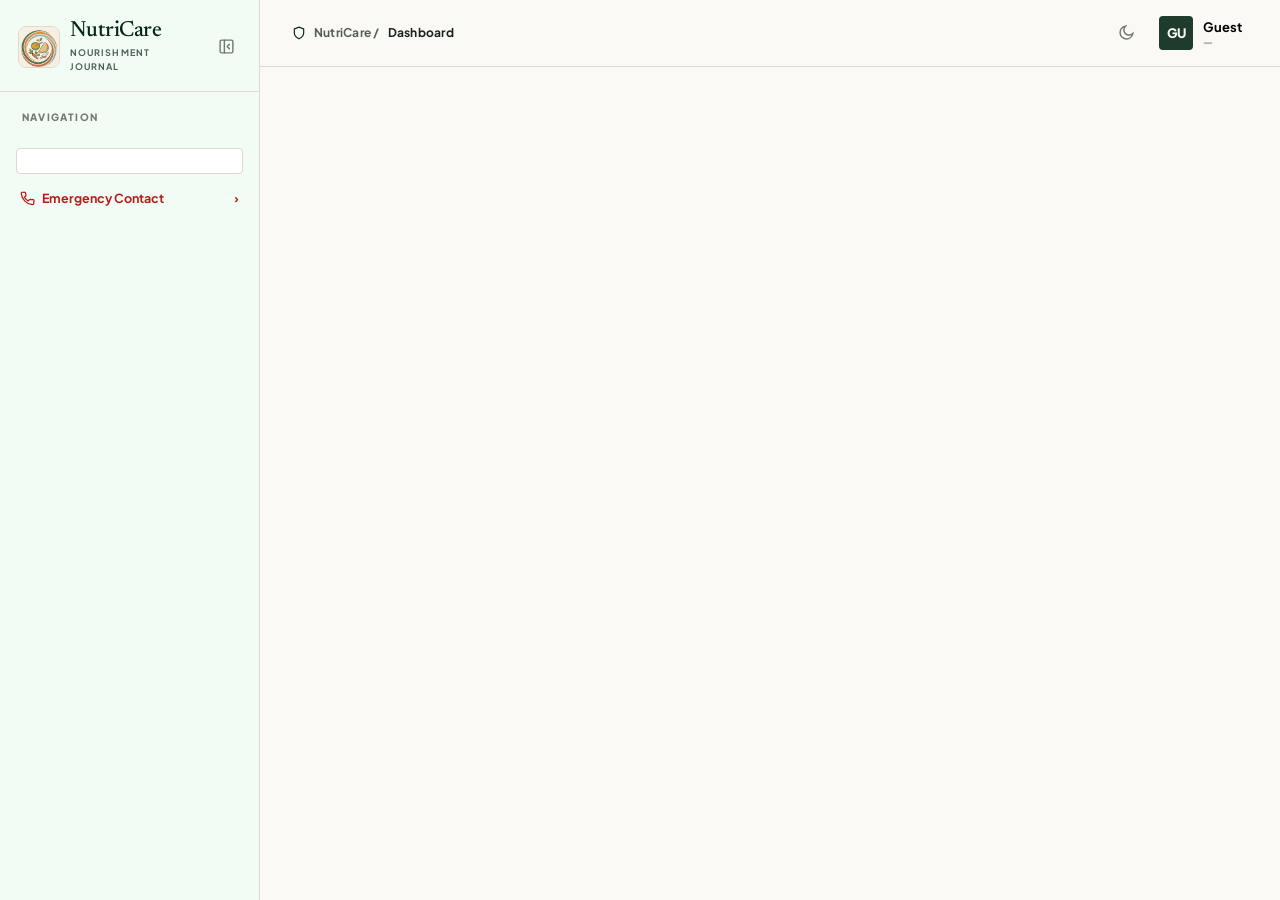
==== commit 551b1969: "Prevent assistant panel covering page titles Co-authored-by: arena-agent <297053741+arena-agent@user" ====
--- a/templates/index.html
+++ b/templates/index.html
@@ -21,7 +21,7 @@
 </script>
 <link rel="preconnect" href="https://fonts.googleapis.com">
 <link href="https://fonts.googleapis.com/css2?family=Newsreader:opsz,wght@6..72,400;6..72,500;6..72,600&family=Plus+Jakarta+Sans:wght@400;500;600;700;800&display=swap" rel="stylesheet">
-<link rel="stylesheet" href="/static/css/style.css?v=health-chat-v5">
+<link rel="stylesheet" href="/static/css/style.css?v=health-chat-v7">
 <link rel="icon" type="image/png" href="/static/images/nutricare-mark.png">
 </head>
 <body>
@@ -88,8 +88,8 @@
 <script src="/static/js/views_more.js"></script>
 <script src="/static/js/views_insights.js"></script>
 <script src="/static/js/views_scanner.js"></script>
-<script src="/static/js/health_chat.js?v=health-chat-v5"></script>
-<script src="/static/js/app.js?v=health-chat-v5"></script>
+<script src="/static/js/health_chat.js?v=health-chat-v7"></script>
+<script src="/static/js/app.js?v=health-chat-v7"></script>
 <script>
   document.addEventListener("DOMContentLoaded", () => {
     document.getElementById("side-emergency").onclick = () => {
--- a/static/css/style.css
+++ b/static/css/style.css
@@ -595,5 +595,8 @@
 
 /* ---------------- persistent health chat ---------------- */
 .sr-only{position:absolute!important;width:1px!important;height:1px!important;padding:0!important;margin:-1px!important;overflow:hidden!important;clip:rect(0,0,0,0)!important;white-space:nowrap!important;border:0!important}
-#health-chat-root{position:relative;z-index:80;margin-top:auto;padding:0 16px}.side-foot{margin-top:0}.health-chat-launcher{display:flex;align-items:center;gap:9px;min-height:48px;padding:0 16px;border:1px solid var(--primary-deep);border-radius:999px;background:var(--primary-deep);box-shadow:0 12px 30px rgba(7,37,23,.25);color:var(--on-dark);font:inherit;font-size:12px;font-weight:800;cursor:pointer}.health-chat-launcher:hover{background:var(--primary)}.health-chat-launcher:focus-visible,.health-chat-food:focus-visible{outline:3px solid var(--primary-ring);outline-offset:3px}.health-chat-panel{position:absolute;bottom:60px;left:0;display:flex;flex-direction:column;width:min(390px,calc(100vw - 36px));height:min(610px,calc(100dvh - 106px));overflow:hidden;border:1px solid var(--line-strong);border-radius:var(--r-card);background:var(--surface);box-shadow:var(--shadow-lg,0 20px 50px rgba(7,37,23,.22))}.health-chat-header{display:flex;align-items:center;justify-content:space-between;min-height:62px;padding:11px 13px 11px 15px;border-bottom:1px solid var(--line);background:var(--surface)}.health-chat-header b{display:block;color:var(--ink);font-size:13px}.health-chat-header small{display:block;margin-top:2px;color:var(--muted);font-size:10px}.health-chat-avatar{display:grid;place-items:center;width:30px;height:30px;flex:none;border-radius:50%;background:var(--primary-soft);color:var(--primary-deep)}.health-chat-clear{color:var(--muted)}.health-chat-safety{padding:8px 14px;border-bottom:1px solid var(--rose-border);background:var(--warning-bg);color:var(--rose-ink);font-size:10px;line-height:1.45}.health-chat-messages{display:flex;flex:1;flex-direction:column;gap:12px;overflow:auto;padding:14px;background:var(--canvas)}.health-chat-message{display:flex;gap:7px;max-width:100%}.health-chat-message.user{justify-content:flex-end}.health-chat-bubble{max-width:calc(100% - 36px);padding:10px 11px;border:1px solid var(--line);border-radius:4px 13px 13px 13px;background:var(--surface);color:var(--ink);font-size:11px;line-height:1.5}.health-chat-message.user .health-chat-bubble{max-width:82%;border-color:var(--primary);border-radius:13px 4px 13px 13px;background:var(--primary-deep);color:var(--on-dark)}.health-chat-message.user .health-chat-bubble p{color:inherit}.health-chat-bubble p{margin:5px 0 0}.health-chat-bubble p:first-of-type{margin-top:5px}.health-chat-speaker{display:block;color:var(--primary-deep);font-size:10px}.health-assessment-question{width:100%;max-width:none}.health-assessment-progress{display:flex;align-items:center;gap:8px;margin:7px 0 10px;color:var(--muted);font-size:9px;font-weight:800;text-transform:uppercase;letter-spacing:.06em}.health-assessment-progress i{display:block;height:3px;flex:1;border-radius:999px;background:var(--primary)}.health-assessment-help{margin-top:8px!important;color:var(--muted);font-size:10px}.health-assessment-options{display:flex;flex-wrap:wrap;gap:7px;margin-top:10px}.health-assessment-option{display:inline-flex;align-items:center;gap:7px;min-height:34px;padding:7px 10px;border:1px solid var(--line-strong);border-radius:999px;background:var(--surface);color:var(--ink);font:inherit;font-size:10px;font-weight:700;line-height:1.25;cursor:pointer;text-align:left}.health-assessment-option:hover{border-color:var(--primary);background:var(--primary-soft);color:var(--primary-deep)}.health-assessment-option[aria-pressed="true"]{border-color:var(--primary);background:var(--primary-soft);color:var(--primary-deep)}.health-assessment-option:focus-visible{outline:3px solid var(--primary-ring);outline-offset:2px}.health-assessment-indicator{display:grid;place-items:center;width:13px;height:13px;flex:none;border:1px solid var(--muted);border-radius:50%}.health-assessment-option[aria-pressed="true"] .health-assessment-indicator{border-color:var(--primary)}.health-assessment-option[aria-pressed="true"] .health-assessment-indicator:after{width:7px;height:7px;border-radius:50%;background:var(--primary);content:""}.health-assessment-other{display:block;margin-top:11px;color:var(--muted);font-size:10px;font-weight:700}.health-assessment-other textarea{display:block;width:100%;min-height:48px;margin-top:5px;resize:vertical;padding:8px;border:1px solid var(--line-strong);border-radius:8px;background:var(--canvas);color:var(--ink);font:inherit;font-size:10px;line-height:1.4}.health-assessment-other textarea:focus{border-color:var(--primary);outline:2px solid var(--primary-ring)}.health-assessment-actions{display:flex;justify-content:flex-end;gap:7px;margin-top:12px}.health-assessment-actions .btn:first-child{margin-right:auto}.health-assessment-review,.health-assessment-summary,.health-assessment-seek{display:grid;gap:6px;margin-top:11px;padding:9px;border:1px solid var(--line);border-radius:8px;background:var(--surface-muted);font-size:10px}.health-assessment-review>div{padding-bottom:7px;border-bottom:1px solid var(--line)}.health-assessment-review>div:last-child{padding-bottom:0;border-bottom:0}.health-assessment-review b,.health-assessment-summary b,.health-assessment-seek b{color:var(--primary-deep);font-size:10px}.health-assessment-review p,.health-assessment-summary p{margin-top:3px;color:var(--muted)}.health-assessment-seek ul{display:grid;gap:4px;margin:4px 0 0;padding-left:16px}.health-chat-message.emergency .health-chat-bubble{border-color:var(--rose-border);background:var(--warning-bg)}.health-chat-message.urgent .health-chat-bubble{border-color:var(--amber-strong-border);background:var(--amber-soft)}.health-chat-message.pharmacist .health-chat-bubble{border-color:var(--primary-border);background:var(--primary-soft)}.health-chat-emergency{margin-top:9px;padding:9px;border-left:3px solid var(--rose);background:var(--surface);color:var(--rose-deep);font-size:10px;line-height:1.45}.health-chat-emergency ul{display:grid;gap:4px;margin:7px 0 0;padding-left:17px}.health-chat-emergency p{margin-top:6px}.health-chat-guidance{display:grid;gap:7px;margin-top:10px}.health-chat-guidance>div{padding:8px;border:1px solid var(--line);border-radius:8px;background:var(--surface-muted)}.health-chat-guidance b{font-size:10px}.health-chat-guidance p{margin-top:3px;color:var(--muted);font-size:10px}.health-chat-foods{margin-top:10px;padding-top:9px;border-top:1px solid var(--line)}.health-chat-foods>b{color:var(--primary-deep);font-size:10px;text-transform:uppercase;letter-spacing:.06em}.health-chat-food{display:flex;align-items:center;justify-content:space-between;gap:8px;width:100%;margin-top:6px;padding:8px;border:1px solid var(--primary-border);border-radius:8px;background:var(--surface);color:var(--ink);font:inherit;text-align:left;cursor:pointer}.health-chat-food:hover{background:var(--surface-hover)}.health-chat-food b,.health-chat-food small{display:block}.health-chat-food b{font-size:10px}.health-chat-food small{margin-top:2px;color:var(--muted);font-size:9px}.health-chat-food-action{color:var(--primary-deep);font-size:9px;font-weight:800;white-space:nowrap}.health-chat-handoff{padding:8px;border-left:3px solid var(--amber);background:var(--amber-soft);color:var(--amber-ink);font-size:10px}.health-chat-disclaimer{margin-top:10px!important;color:var(--faint);font-size:9px;line-height:1.45}.health-chat-loading{padding:18px;color:var(--muted);font-size:11px;text-align:center}.health-chat-error{margin:0 14px 12px;padding:9px;border:1px solid var(--rose-border);border-radius:8px;background:var(--warning-bg);color:var(--rose-ink);font-size:10px;line-height:1.45}.health-chat-message.pending{opacity:.72}.health-chat-form{padding:11px;border-top:1px solid var(--line);background:var(--surface)}.health-chat-form textarea{display:block;width:100%;min-height:50px;resize:vertical;padding:9px 10px;border:1px solid var(--line-strong);border-radius:8px;background:var(--canvas);color:var(--ink);font:inherit;font-size:11px;line-height:1.4}.health-chat-form textarea:focus{border-color:var(--primary);outline:2px solid var(--primary-ring)}
+#health-chat-root{position:relative;z-index:80;margin-top:auto;padding:0 16px}.side-foot{margin-top:0}.health-chat-launcher{display:flex;align-items:center;gap:9px;min-height:48px;padding:0 16px;border:1px solid var(--primary-deep);border-radius:999px;background:var(--primary-deep);box-shadow:0 12px 30px rgba(7,37,23,.25);color:var(--on-dark);font:inherit;font-size:12px;font-weight:800;cursor:pointer}.health-chat-launcher:hover{background:var(--primary)}.health-chat-launcher:focus-visible,.health-chat-food:focus-visible{outline:3px solid var(--primary-ring);outline-offset:3px}.health-chat-panel{position:absolute;bottom:60px;left:0;display:flex;flex-direction:column;width:min(390px,calc(100vw - 36px));height:min(610px,calc(100dvh - 106px));overflow:hidden;border:1px solid var(--line-strong);border-radius:var(--r-card);background:var(--surface);box-shadow:var(--shadow-lg,0 20px 50px rgba(7,37,23,.22))}
+/* An expanded panel is a desktop sidebar, not an overlay on the page canvas.
+   Reserving its full width keeps page headings and actions visible beside it. */
+@media(min-width:861px){body.health-chat-expanded #app{grid-template-columns:420px minmax(0,1fr)}body.health-chat-expanded #sidebar{width:420px}body.health-chat-expanded #main{min-width:0}body.health-chat-expanded .health-chat-panel{width:min(390px,calc(100% - 30px))}}.health-chat-header{display:flex;align-items:center;justify-content:space-between;min-height:62px;padding:11px 13px 11px 15px;border-bottom:1px solid var(--line);background:var(--surface)}.health-chat-header b{display:block;color:var(--ink);font-size:13px}.health-chat-header small{display:block;margin-top:2px;color:var(--muted);font-size:10px}.health-chat-avatar{display:grid;place-items:center;width:30px;height:30px;flex:none;border-radius:50%;background:var(--primary-soft);color:var(--primary-deep)}.health-chat-clear{color:var(--muted)}.health-chat-history-menu{padding:10px 14px;border-bottom:1px solid var(--line);background:var(--surface-muted)}.health-chat-history-menu>b{display:block;color:var(--primary-deep);font-size:10px}.health-chat-history-menu>div{display:flex;flex-wrap:wrap;gap:6px;margin-top:7px}.health-chat-history-menu p{margin-top:7px;color:var(--muted);font-size:9px;line-height:1.4}.health-chat-safety{padding:8px 14px;border-bottom:1px solid var(--rose-border);background:var(--warning-bg);color:var(--rose-ink);font-size:10px;line-height:1.45}.health-chat-messages{display:flex;flex:1;flex-direction:column;gap:12px;overflow:auto;padding:14px;background:var(--canvas)}.health-chat-message{display:flex;gap:7px;max-width:100%}.health-chat-message.user{justify-content:flex-end}.health-chat-bubble{max-width:calc(100% - 36px);padding:10px 11px;border:1px solid var(--line);border-radius:4px 13px 13px 13px;background:var(--surface);color:var(--ink);font-size:11px;line-height:1.5}.health-chat-message.user .health-chat-bubble{max-width:82%;border-color:var(--primary);border-radius:13px 4px 13px 13px;background:var(--primary-deep);color:var(--on-dark)}.health-chat-message.user .health-chat-bubble p{color:inherit}.health-chat-bubble p{margin:5px 0 0}.health-chat-bubble p:first-of-type{margin-top:5px}.health-chat-speaker{display:block;color:var(--primary-deep);font-size:10px}.health-assessment-question{width:100%;max-width:none}.health-assessment-progress{display:flex;align-items:center;gap:8px;margin:7px 0 10px;color:var(--muted);font-size:9px;font-weight:800;text-transform:uppercase;letter-spacing:.06em}.health-assessment-progress i{display:block;height:3px;flex:1;border-radius:999px;background:var(--primary)}.health-assessment-help{margin-top:8px!important;color:var(--muted);font-size:10px}.health-assessment-options{display:flex;flex-wrap:wrap;gap:7px;margin-top:10px}.health-assessment-option{display:inline-flex;align-items:center;gap:7px;min-height:34px;padding:7px 10px;border:1px solid var(--line-strong);border-radius:999px;background:var(--surface);color:var(--ink);font:inherit;font-size:10px;font-weight:700;line-height:1.25;cursor:pointer;text-align:left}.health-assessment-option:hover{border-color:var(--primary);background:var(--primary-soft);color:var(--primary-deep)}.health-assessment-option[aria-pressed="true"]{border-color:var(--primary);background:var(--primary-soft);color:var(--primary-deep)}.health-assessment-option:focus-visible{outline:3px solid var(--primary-ring);outline-offset:2px}.health-assessment-indicator{display:grid;place-items:center;width:13px;height:13px;flex:none;border:1px solid var(--muted);border-radius:50%}.health-assessment-option[aria-pressed="true"] .health-assessment-indicator{border-color:var(--primary)}.health-assessment-option[aria-pressed="true"] .health-assessment-indicator:after{width:7px;height:7px;border-radius:50%;background:var(--primary);content:""}.health-assessment-other{display:block;margin-top:11px;color:var(--muted);font-size:10px;font-weight:700}.health-assessment-other textarea{display:block;width:100%;min-height:48px;margin-top:5px;resize:vertical;padding:8px;border:1px solid var(--line-strong);border-radius:8px;background:var(--canvas);color:var(--ink);font:inherit;font-size:10px;line-height:1.4}.health-assessment-other textarea:focus{border-color:var(--primary);outline:2px solid var(--primary-ring)}.health-assessment-actions{display:flex;justify-content:flex-end;gap:7px;margin-top:12px}.health-assessment-actions .btn:first-child{margin-right:auto}.health-assessment-review,.health-assessment-summary,.health-assessment-seek{display:grid;gap:6px;margin-top:11px;padding:9px;border:1px solid var(--line);border-radius:8px;background:var(--surface-muted);font-size:10px}.health-assessment-review>div{padding-bottom:7px;border-bottom:1px solid var(--line)}.health-assessment-review>div:last-child{padding-bottom:0;border-bottom:0}.health-assessment-review b,.health-assessment-summary b,.health-assessment-seek b{color:var(--primary-deep);font-size:10px}.health-assessment-review p,.health-assessment-summary p{margin-top:3px;color:var(--muted)}.health-assessment-seek ul{display:grid;gap:4px;margin:4px 0 0;padding-left:16px}.health-chat-message.emergency .health-chat-bubble{border-color:var(--rose-border);background:var(--warning-bg)}.health-chat-message.urgent .health-chat-bubble{border-color:var(--amber-strong-border);background:var(--amber-soft)}.health-chat-message.pharmacist .health-chat-bubble{border-color:var(--primary-border);background:var(--primary-soft)}.health-chat-emergency{margin-top:9px;padding:9px;border-left:3px solid var(--rose);background:var(--surface);color:var(--rose-deep);font-size:10px;line-height:1.45}.health-chat-emergency ul{display:grid;gap:4px;margin:7px 0 0;padding-left:17px}.health-chat-emergency p{margin-top:6px}.health-chat-guidance{display:grid;gap:7px;margin-top:10px}.health-chat-guidance>div{padding:8px;border:1px solid var(--line);border-radius:8px;background:var(--surface-muted)}.health-chat-guidance b{font-size:10px}.health-chat-guidance p{margin-top:3px;color:var(--muted);font-size:10px}.health-chat-foods{margin-top:10px;padding-top:9px;border-top:1px solid var(--line)}.health-chat-foods>b{color:var(--primary-deep);font-size:10px;text-transform:uppercase;letter-spacing:.06em}.health-chat-food{display:flex;align-items:center;justify-content:space-between;gap:8px;width:100%;margin-top:6px;padding:8px;border:1px solid var(--primary-border);border-radius:8px;background:var(--surface);color:var(--ink);font:inherit;text-align:left;cursor:pointer}.health-chat-food:hover{background:var(--surface-hover)}.health-chat-food b,.health-chat-food small{display:block}.health-chat-food b{font-size:10px}.health-chat-food small{margin-top:2px;color:var(--muted);font-size:9px}.health-chat-food-action{color:var(--primary-deep);font-size:9px;font-weight:800;white-space:nowrap}.health-chat-handoff{padding:8px;border-left:3px solid var(--amber);background:var(--amber-soft);color:var(--amber-ink);font-size:10px}.health-chat-disclaimer{margin-top:10px!important;color:var(--faint);font-size:9px;line-height:1.45}.health-chat-loading{padding:18px;color:var(--muted);font-size:11px;text-align:center}.health-chat-error{margin:0 14px 12px;padding:9px;border:1px solid var(--rose-border);border-radius:8px;background:var(--warning-bg);color:var(--rose-ink);font-size:10px;line-height:1.45}.health-chat-message.pending{opacity:.72}.health-chat-form{padding:11px;border-top:1px solid var(--line);background:var(--surface)}.health-chat-form textarea{display:block;width:100%;min-height:50px;resize:vertical;padding:9px 10px;border:1px solid var(--line-strong);border-radius:8px;background:var(--canvas);color:var(--ink);font:inherit;font-size:11px;line-height:1.4}.health-chat-form textarea:focus{border-color:var(--primary);outline:2px solid var(--primary-ring)}
 @media(max-width:600px){#health-chat-root{right:auto;bottom:auto;left:auto;padding:0 14px}.health-chat-launcher{margin-left:0}.health-chat-panel{right:auto;bottom:60px;left:0;width:min(390px,calc(100vw - 36px));height:min(600px,calc(100dvh - 86px))}.health-chat-message{gap:6px}.health-chat-bubble{max-width:calc(100% - 34px)}}
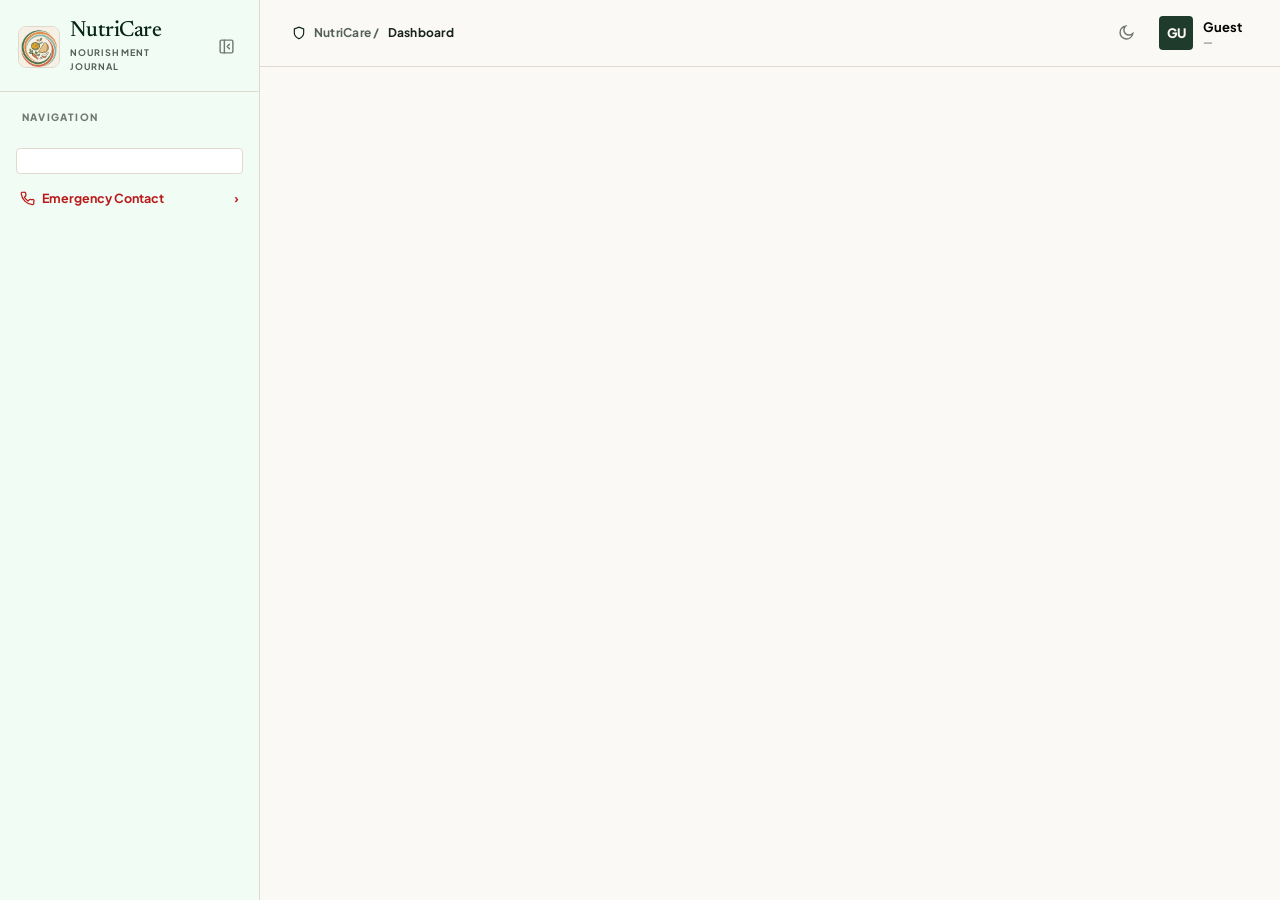
==== commit b3ae366b: "Add safe OTC guidance to health assistant Co-authored-by: arena-agent <297053741+arena-agent@users.n" ====
--- a/templates/index.html
+++ b/templates/index.html
@@ -21,7 +21,7 @@
 </script>
 <link rel="preconnect" href="https://fonts.googleapis.com">
 <link href="https://fonts.googleapis.com/css2?family=Newsreader:opsz,wght@6..72,400;6..72,500;6..72,600&family=Plus+Jakarta+Sans:wght@400;500;600;700;800&display=swap" rel="stylesheet">
-<link rel="stylesheet" href="/static/css/style.css?v=health-chat-v7">
+<link rel="stylesheet" href="/static/css/style.css?v=health-chat-v8">
 <link rel="icon" type="image/png" href="/static/images/nutricare-mark.png">
 </head>
 <body>
@@ -88,8 +88,8 @@
 <script src="/static/js/views_more.js"></script>
 <script src="/static/js/views_insights.js"></script>
 <script src="/static/js/views_scanner.js"></script>
-<script src="/static/js/health_chat.js?v=health-chat-v7"></script>
-<script src="/static/js/app.js?v=health-chat-v7"></script>
+<script src="/static/js/health_chat.js?v=health-chat-v8"></script>
+<script src="/static/js/app.js?v=health-chat-v8"></script>
 <script>
   document.addEventListener("DOMContentLoaded", () => {
     document.getElementById("side-emergency").onclick = () => {
--- a/static/css/style.css
+++ b/static/css/style.css
@@ -598,5 +598,5 @@
 #health-chat-root{position:relative;z-index:80;margin-top:auto;padding:0 16px}.side-foot{margin-top:0}.health-chat-launcher{display:flex;align-items:center;gap:9px;min-height:48px;padding:0 16px;border:1px solid var(--primary-deep);border-radius:999px;background:var(--primary-deep);box-shadow:0 12px 30px rgba(7,37,23,.25);color:var(--on-dark);font:inherit;font-size:12px;font-weight:800;cursor:pointer}.health-chat-launcher:hover{background:var(--primary)}.health-chat-launcher:focus-visible,.health-chat-food:focus-visible{outline:3px solid var(--primary-ring);outline-offset:3px}.health-chat-panel{position:absolute;bottom:60px;left:0;display:flex;flex-direction:column;width:min(390px,calc(100vw - 36px));height:min(610px,calc(100dvh - 106px));overflow:hidden;border:1px solid var(--line-strong);border-radius:var(--r-card);background:var(--surface);box-shadow:var(--shadow-lg,0 20px 50px rgba(7,37,23,.22))}
 /* An expanded panel is a desktop sidebar, not an overlay on the page canvas.
    Reserving its full width keeps page headings and actions visible beside it. */
-@media(min-width:861px){body.health-chat-expanded #app{grid-template-columns:420px minmax(0,1fr)}body.health-chat-expanded #sidebar{width:420px}body.health-chat-expanded #main{min-width:0}body.health-chat-expanded .health-chat-panel{width:min(390px,calc(100% - 30px))}}.health-chat-header{display:flex;align-items:center;justify-content:space-between;min-height:62px;padding:11px 13px 11px 15px;border-bottom:1px solid var(--line);background:var(--surface)}.health-chat-header b{display:block;color:var(--ink);font-size:13px}.health-chat-header small{display:block;margin-top:2px;color:var(--muted);font-size:10px}.health-chat-avatar{display:grid;place-items:center;width:30px;height:30px;flex:none;border-radius:50%;background:var(--primary-soft);color:var(--primary-deep)}.health-chat-clear{color:var(--muted)}.health-chat-history-menu{padding:10px 14px;border-bottom:1px solid var(--line);background:var(--surface-muted)}.health-chat-history-menu>b{display:block;color:var(--primary-deep);font-size:10px}.health-chat-history-menu>div{display:flex;flex-wrap:wrap;gap:6px;margin-top:7px}.health-chat-history-menu p{margin-top:7px;color:var(--muted);font-size:9px;line-height:1.4}.health-chat-safety{padding:8px 14px;border-bottom:1px solid var(--rose-border);background:var(--warning-bg);color:var(--rose-ink);font-size:10px;line-height:1.45}.health-chat-messages{display:flex;flex:1;flex-direction:column;gap:12px;overflow:auto;padding:14px;background:var(--canvas)}.health-chat-message{display:flex;gap:7px;max-width:100%}.health-chat-message.user{justify-content:flex-end}.health-chat-bubble{max-width:calc(100% - 36px);padding:10px 11px;border:1px solid var(--line);border-radius:4px 13px 13px 13px;background:var(--surface);color:var(--ink);font-size:11px;line-height:1.5}.health-chat-message.user .health-chat-bubble{max-width:82%;border-color:var(--primary);border-radius:13px 4px 13px 13px;background:var(--primary-deep);color:var(--on-dark)}.health-chat-message.user .health-chat-bubble p{color:inherit}.health-chat-bubble p{margin:5px 0 0}.health-chat-bubble p:first-of-type{margin-top:5px}.health-chat-speaker{display:block;color:var(--primary-deep);font-size:10px}.health-assessment-question{width:100%;max-width:none}.health-assessment-progress{display:flex;align-items:center;gap:8px;margin:7px 0 10px;color:var(--muted);font-size:9px;font-weight:800;text-transform:uppercase;letter-spacing:.06em}.health-assessment-progress i{display:block;height:3px;flex:1;border-radius:999px;background:var(--primary)}.health-assessment-help{margin-top:8px!important;color:var(--muted);font-size:10px}.health-assessment-options{display:flex;flex-wrap:wrap;gap:7px;margin-top:10px}.health-assessment-option{display:inline-flex;align-items:center;gap:7px;min-height:34px;padding:7px 10px;border:1px solid var(--line-strong);border-radius:999px;background:var(--surface);color:var(--ink);font:inherit;font-size:10px;font-weight:700;line-height:1.25;cursor:pointer;text-align:left}.health-assessment-option:hover{border-color:var(--primary);background:var(--primary-soft);color:var(--primary-deep)}.health-assessment-option[aria-pressed="true"]{border-color:var(--primary);background:var(--primary-soft);color:var(--primary-deep)}.health-assessment-option:focus-visible{outline:3px solid var(--primary-ring);outline-offset:2px}.health-assessment-indicator{display:grid;place-items:center;width:13px;height:13px;flex:none;border:1px solid var(--muted);border-radius:50%}.health-assessment-option[aria-pressed="true"] .health-assessment-indicator{border-color:var(--primary)}.health-assessment-option[aria-pressed="true"] .health-assessment-indicator:after{width:7px;height:7px;border-radius:50%;background:var(--primary);content:""}.health-assessment-other{display:block;margin-top:11px;color:var(--muted);font-size:10px;font-weight:700}.health-assessment-other textarea{display:block;width:100%;min-height:48px;margin-top:5px;resize:vertical;padding:8px;border:1px solid var(--line-strong);border-radius:8px;background:var(--canvas);color:var(--ink);font:inherit;font-size:10px;line-height:1.4}.health-assessment-other textarea:focus{border-color:var(--primary);outline:2px solid var(--primary-ring)}.health-assessment-actions{display:flex;justify-content:flex-end;gap:7px;margin-top:12px}.health-assessment-actions .btn:first-child{margin-right:auto}.health-assessment-review,.health-assessment-summary,.health-assessment-seek{display:grid;gap:6px;margin-top:11px;padding:9px;border:1px solid var(--line);border-radius:8px;background:var(--surface-muted);font-size:10px}.health-assessment-review>div{padding-bottom:7px;border-bottom:1px solid var(--line)}.health-assessment-review>div:last-child{padding-bottom:0;border-bottom:0}.health-assessment-review b,.health-assessment-summary b,.health-assessment-seek b{color:var(--primary-deep);font-size:10px}.health-assessment-review p,.health-assessment-summary p{margin-top:3px;color:var(--muted)}.health-assessment-seek ul{display:grid;gap:4px;margin:4px 0 0;padding-left:16px}.health-chat-message.emergency .health-chat-bubble{border-color:var(--rose-border);background:var(--warning-bg)}.health-chat-message.urgent .health-chat-bubble{border-color:var(--amber-strong-border);background:var(--amber-soft)}.health-chat-message.pharmacist .health-chat-bubble{border-color:var(--primary-border);background:var(--primary-soft)}.health-chat-emergency{margin-top:9px;padding:9px;border-left:3px solid var(--rose);background:var(--surface);color:var(--rose-deep);font-size:10px;line-height:1.45}.health-chat-emergency ul{display:grid;gap:4px;margin:7px 0 0;padding-left:17px}.health-chat-emergency p{margin-top:6px}.health-chat-guidance{display:grid;gap:7px;margin-top:10px}.health-chat-guidance>div{padding:8px;border:1px solid var(--line);border-radius:8px;background:var(--surface-muted)}.health-chat-guidance b{font-size:10px}.health-chat-guidance p{margin-top:3px;color:var(--muted);font-size:10px}.health-chat-foods{margin-top:10px;padding-top:9px;border-top:1px solid var(--line)}.health-chat-foods>b{color:var(--primary-deep);font-size:10px;text-transform:uppercase;letter-spacing:.06em}.health-chat-food{display:flex;align-items:center;justify-content:space-between;gap:8px;width:100%;margin-top:6px;padding:8px;border:1px solid var(--primary-border);border-radius:8px;background:var(--surface);color:var(--ink);font:inherit;text-align:left;cursor:pointer}.health-chat-food:hover{background:var(--surface-hover)}.health-chat-food b,.health-chat-food small{display:block}.health-chat-food b{font-size:10px}.health-chat-food small{margin-top:2px;color:var(--muted);font-size:9px}.health-chat-food-action{color:var(--primary-deep);font-size:9px;font-weight:800;white-space:nowrap}.health-chat-handoff{padding:8px;border-left:3px solid var(--amber);background:var(--amber-soft);color:var(--amber-ink);font-size:10px}.health-chat-disclaimer{margin-top:10px!important;color:var(--faint);font-size:9px;line-height:1.45}.health-chat-loading{padding:18px;color:var(--muted);font-size:11px;text-align:center}.health-chat-error{margin:0 14px 12px;padding:9px;border:1px solid var(--rose-border);border-radius:8px;background:var(--warning-bg);color:var(--rose-ink);font-size:10px;line-height:1.45}.health-chat-message.pending{opacity:.72}.health-chat-form{padding:11px;border-top:1px solid var(--line);background:var(--surface)}.health-chat-form textarea{display:block;width:100%;min-height:50px;resize:vertical;padding:9px 10px;border:1px solid var(--line-strong);border-radius:8px;background:var(--canvas);color:var(--ink);font:inherit;font-size:11px;line-height:1.4}.health-chat-form textarea:focus{border-color:var(--primary);outline:2px solid var(--primary-ring)}
+@media(min-width:861px){body.health-chat-expanded #app{grid-template-columns:420px minmax(0,1fr)}body.health-chat-expanded #sidebar{width:420px}body.health-chat-expanded #main{min-width:0}body.health-chat-expanded .health-chat-panel{width:min(390px,calc(100% - 30px))}}.health-chat-header{display:flex;align-items:center;justify-content:space-between;gap:8px;min-height:62px;padding:11px 13px 11px 15px;border-bottom:1px solid var(--line);background:var(--surface)}.health-chat-tools{display:flex;flex-wrap:wrap;align-items:center;justify-content:flex-end;gap:4px}.health-chat-header b{display:block;color:var(--ink);font-size:13px}.health-chat-header small{display:block;margin-top:2px;color:var(--muted);font-size:10px}.health-chat-avatar{display:grid;place-items:center;width:30px;height:30px;flex:none;border-radius:50%;background:var(--primary-soft);color:var(--primary-deep)}.health-chat-clear{color:var(--muted)}.health-chat-history-menu{padding:10px 14px;border-bottom:1px solid var(--line);background:var(--surface-muted)}.health-chat-history-menu>b{display:block;color:var(--primary-deep);font-size:10px}.health-chat-history-menu>div{display:flex;flex-wrap:wrap;gap:6px;margin-top:7px}.health-chat-history-menu p{margin-top:7px;color:var(--muted);font-size:9px;line-height:1.4}.health-chat-safety{padding:8px 14px;border-bottom:1px solid var(--rose-border);background:var(--warning-bg);color:var(--rose-ink);font-size:10px;line-height:1.45}.health-chat-messages{display:flex;flex:1;flex-direction:column;gap:12px;overflow:auto;padding:14px;background:var(--canvas)}.health-chat-message{display:flex;gap:7px;max-width:100%}.health-chat-message.user{justify-content:flex-end}.health-chat-bubble{max-width:calc(100% - 36px);padding:10px 11px;border:1px solid var(--line);border-radius:4px 13px 13px 13px;background:var(--surface);color:var(--ink);font-size:11px;line-height:1.5}.health-chat-message.user .health-chat-bubble{max-width:82%;border-color:var(--primary);border-radius:13px 4px 13px 13px;background:var(--primary-deep);color:var(--on-dark)}.health-chat-message.user .health-chat-bubble p{color:inherit}.health-chat-bubble p{margin:5px 0 0}.health-chat-bubble p:first-of-type{margin-top:5px}.health-chat-speaker{display:block;color:var(--primary-deep);font-size:10px}.health-assessment-question{width:100%;max-width:none}.health-assessment-progress{display:flex;align-items:center;gap:8px;margin:7px 0 10px;color:var(--muted);font-size:9px;font-weight:800;text-transform:uppercase;letter-spacing:.06em}.health-assessment-progress i{display:block;height:3px;flex:1;border-radius:999px;background:var(--primary)}.health-assessment-help{margin-top:8px!important;color:var(--muted);font-size:10px}.health-assessment-options{display:flex;flex-wrap:wrap;gap:7px;margin-top:10px}.health-assessment-option{display:inline-flex;align-items:center;gap:7px;min-height:34px;padding:7px 10px;border:1px solid var(--line-strong);border-radius:999px;background:var(--surface);color:var(--ink);font:inherit;font-size:10px;font-weight:700;line-height:1.25;cursor:pointer;text-align:left}.health-assessment-option:hover{border-color:var(--primary);background:var(--primary-soft);color:var(--primary-deep)}.health-assessment-option[aria-pressed="true"]{border-color:var(--primary);background:var(--primary-soft);color:var(--primary-deep)}.health-assessment-option:focus-visible{outline:3px solid var(--primary-ring);outline-offset:2px}.health-assessment-indicator{display:grid;place-items:center;width:13px;height:13px;flex:none;border:1px solid var(--muted);border-radius:50%}.health-assessment-option[aria-pressed="true"] .health-assessment-indicator{border-color:var(--primary)}.health-assessment-option[aria-pressed="true"] .health-assessment-indicator:after{width:7px;height:7px;border-radius:50%;background:var(--primary);content:""}.health-assessment-other{display:block;margin-top:11px;color:var(--muted);font-size:10px;font-weight:700}.health-assessment-other textarea{display:block;width:100%;min-height:48px;margin-top:5px;resize:vertical;padding:8px;border:1px solid var(--line-strong);border-radius:8px;background:var(--canvas);color:var(--ink);font:inherit;font-size:10px;line-height:1.4}.health-assessment-other textarea:focus{border-color:var(--primary);outline:2px solid var(--primary-ring)}.health-assessment-actions{display:flex;justify-content:flex-end;gap:7px;margin-top:12px}.health-assessment-actions .btn:first-child{margin-right:auto}.health-assessment-review,.health-assessment-summary,.health-assessment-seek{display:grid;gap:6px;margin-top:11px;padding:9px;border:1px solid var(--line);border-radius:8px;background:var(--surface-muted);font-size:10px}.health-assessment-review>div{padding-bottom:7px;border-bottom:1px solid var(--line)}.health-assessment-review>div:last-child{padding-bottom:0;border-bottom:0}.health-assessment-review b,.health-assessment-summary b,.health-assessment-seek b{color:var(--primary-deep);font-size:10px}.health-assessment-review p,.health-assessment-summary p{margin-top:3px;color:var(--muted)}.health-assessment-seek ul{display:grid;gap:4px;margin:4px 0 0;padding-left:16px}.health-otc-sources{display:grid;gap:5px;margin-top:11px;padding:9px;border:1px solid var(--primary-border);border-radius:8px;background:var(--primary-soft);font-size:10px;line-height:1.45}.health-otc-sources>b{color:var(--primary-deep);font-size:10px}.health-otc-sources ul{display:grid;gap:4px;margin:0;padding-left:16px}.health-otc-sources a{font-weight:700}.health-otc-sources p{color:var(--muted);font-size:9px}.health-chat-message.emergency .health-chat-bubble{border-color:var(--rose-border);background:var(--warning-bg)}.health-chat-message.urgent .health-chat-bubble{border-color:var(--amber-strong-border);background:var(--amber-soft)}.health-chat-message.pharmacist .health-chat-bubble{border-color:var(--primary-border);background:var(--primary-soft)}.health-chat-emergency{margin-top:9px;padding:9px;border-left:3px solid var(--rose);background:var(--surface);color:var(--rose-deep);font-size:10px;line-height:1.45}.health-chat-emergency ul{display:grid;gap:4px;margin:7px 0 0;padding-left:17px}.health-chat-emergency p{margin-top:6px}.health-chat-guidance{display:grid;gap:7px;margin-top:10px}.health-chat-guidance>div{padding:8px;border:1px solid var(--line);border-radius:8px;background:var(--surface-muted)}.health-chat-guidance b{font-size:10px}.health-chat-guidance p{margin-top:3px;color:var(--muted);font-size:10px}.health-chat-foods{margin-top:10px;padding-top:9px;border-top:1px solid var(--line)}.health-chat-foods>b{color:var(--primary-deep);font-size:10px;text-transform:uppercase;letter-spacing:.06em}.health-chat-food{display:flex;align-items:center;justify-content:space-between;gap:8px;width:100%;margin-top:6px;padding:8px;border:1px solid var(--primary-border);border-radius:8px;background:var(--surface);color:var(--ink);font:inherit;text-align:left;cursor:pointer}.health-chat-food:hover{background:var(--surface-hover)}.health-chat-food b,.health-chat-food small{display:block}.health-chat-food b{font-size:10px}.health-chat-food small{margin-top:2px;color:var(--muted);font-size:9px}.health-chat-food-action{color:var(--primary-deep);font-size:9px;font-weight:800;white-space:nowrap}.health-chat-handoff{padding:8px;border-left:3px solid var(--amber);background:var(--amber-soft);color:var(--amber-ink);font-size:10px}.health-chat-disclaimer{margin-top:10px!important;color:var(--faint);font-size:9px;line-height:1.45}.health-chat-loading{padding:18px;color:var(--muted);font-size:11px;text-align:center}.health-chat-error{margin:0 14px 12px;padding:9px;border:1px solid var(--rose-border);border-radius:8px;background:var(--warning-bg);color:var(--rose-ink);font-size:10px;line-height:1.45}.health-chat-message.pending{opacity:.72}.health-chat-form{padding:11px;border-top:1px solid var(--line);background:var(--surface)}.health-chat-form textarea{display:block;width:100%;min-height:50px;resize:vertical;padding:9px 10px;border:1px solid var(--line-strong);border-radius:8px;background:var(--canvas);color:var(--ink);font:inherit;font-size:11px;line-height:1.4}.health-chat-form textarea:focus{border-color:var(--primary);outline:2px solid var(--primary-ring)}
 @media(max-width:600px){#health-chat-root{right:auto;bottom:auto;left:auto;padding:0 14px}.health-chat-launcher{margin-left:0}.health-chat-panel{right:auto;bottom:60px;left:0;width:min(390px,calc(100vw - 36px));height:min(600px,calc(100dvh - 86px))}.health-chat-message{gap:6px}.health-chat-bubble{max-width:calc(100% - 34px)}}
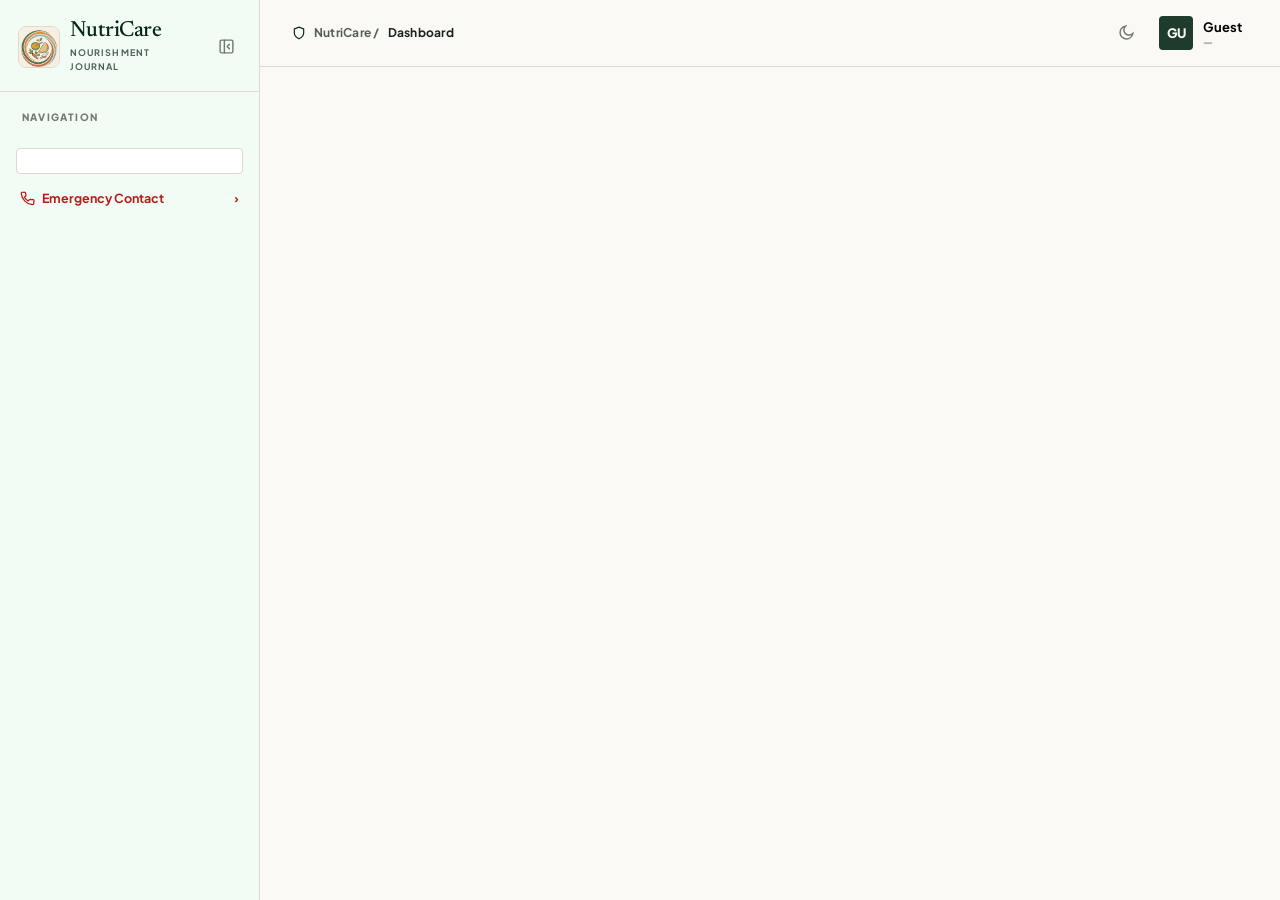
==== commit f4982216: "Keep assistant header controls visible Co-authored-by: arena-agent <297053741+arena-agent@users.nore" ====
--- a/templates/index.html
+++ b/templates/index.html
@@ -21,7 +21,7 @@
 </script>
 <link rel="preconnect" href="https://fonts.googleapis.com">
 <link href="https://fonts.googleapis.com/css2?family=Newsreader:opsz,wght@6..72,400;6..72,500;6..72,600&family=Plus+Jakarta+Sans:wght@400;500;600;700;800&display=swap" rel="stylesheet">
-<link rel="stylesheet" href="/static/css/style.css?v=health-chat-v8">
+<link rel="stylesheet" href="/static/css/style.css?v=health-chat-v9">
 <link rel="icon" type="image/png" href="/static/images/nutricare-mark.png">
 </head>
 <body>
@@ -88,8 +88,8 @@
 <script src="/static/js/views_more.js"></script>
 <script src="/static/js/views_insights.js"></script>
 <script src="/static/js/views_scanner.js"></script>
-<script src="/static/js/health_chat.js?v=health-chat-v8"></script>
-<script src="/static/js/app.js?v=health-chat-v8"></script>
+<script src="/static/js/health_chat.js?v=health-chat-v9"></script>
+<script src="/static/js/app.js?v=health-chat-v9"></script>
 <script>
   document.addEventListener("DOMContentLoaded", () => {
     document.getElementById("side-emergency").onclick = () => {
--- a/static/css/style.css
+++ b/static/css/style.css
@@ -598,5 +598,5 @@
 #health-chat-root{position:relative;z-index:80;margin-top:auto;padding:0 16px}.side-foot{margin-top:0}.health-chat-launcher{display:flex;align-items:center;gap:9px;min-height:48px;padding:0 16px;border:1px solid var(--primary-deep);border-radius:999px;background:var(--primary-deep);box-shadow:0 12px 30px rgba(7,37,23,.25);color:var(--on-dark);font:inherit;font-size:12px;font-weight:800;cursor:pointer}.health-chat-launcher:hover{background:var(--primary)}.health-chat-launcher:focus-visible,.health-chat-food:focus-visible{outline:3px solid var(--primary-ring);outline-offset:3px}.health-chat-panel{position:absolute;bottom:60px;left:0;display:flex;flex-direction:column;width:min(390px,calc(100vw - 36px));height:min(610px,calc(100dvh - 106px));overflow:hidden;border:1px solid var(--line-strong);border-radius:var(--r-card);background:var(--surface);box-shadow:var(--shadow-lg,0 20px 50px rgba(7,37,23,.22))}
 /* An expanded panel is a desktop sidebar, not an overlay on the page canvas.
    Reserving its full width keeps page headings and actions visible beside it. */
-@media(min-width:861px){body.health-chat-expanded #app{grid-template-columns:420px minmax(0,1fr)}body.health-chat-expanded #sidebar{width:420px}body.health-chat-expanded #main{min-width:0}body.health-chat-expanded .health-chat-panel{width:min(390px,calc(100% - 30px))}}.health-chat-header{display:flex;align-items:center;justify-content:space-between;gap:8px;min-height:62px;padding:11px 13px 11px 15px;border-bottom:1px solid var(--line);background:var(--surface)}.health-chat-tools{display:flex;flex-wrap:wrap;align-items:center;justify-content:flex-end;gap:4px}.health-chat-header b{display:block;color:var(--ink);font-size:13px}.health-chat-header small{display:block;margin-top:2px;color:var(--muted);font-size:10px}.health-chat-avatar{display:grid;place-items:center;width:30px;height:30px;flex:none;border-radius:50%;background:var(--primary-soft);color:var(--primary-deep)}.health-chat-clear{color:var(--muted)}.health-chat-history-menu{padding:10px 14px;border-bottom:1px solid var(--line);background:var(--surface-muted)}.health-chat-history-menu>b{display:block;color:var(--primary-deep);font-size:10px}.health-chat-history-menu>div{display:flex;flex-wrap:wrap;gap:6px;margin-top:7px}.health-chat-history-menu p{margin-top:7px;color:var(--muted);font-size:9px;line-height:1.4}.health-chat-safety{padding:8px 14px;border-bottom:1px solid var(--rose-border);background:var(--warning-bg);color:var(--rose-ink);font-size:10px;line-height:1.45}.health-chat-messages{display:flex;flex:1;flex-direction:column;gap:12px;overflow:auto;padding:14px;background:var(--canvas)}.health-chat-message{display:flex;gap:7px;max-width:100%}.health-chat-message.user{justify-content:flex-end}.health-chat-bubble{max-width:calc(100% - 36px);padding:10px 11px;border:1px solid var(--line);border-radius:4px 13px 13px 13px;background:var(--surface);color:var(--ink);font-size:11px;line-height:1.5}.health-chat-message.user .health-chat-bubble{max-width:82%;border-color:var(--primary);border-radius:13px 4px 13px 13px;background:var(--primary-deep);color:var(--on-dark)}.health-chat-message.user .health-chat-bubble p{color:inherit}.health-chat-bubble p{margin:5px 0 0}.health-chat-bubble p:first-of-type{margin-top:5px}.health-chat-speaker{display:block;color:var(--primary-deep);font-size:10px}.health-assessment-question{width:100%;max-width:none}.health-assessment-progress{display:flex;align-items:center;gap:8px;margin:7px 0 10px;color:var(--muted);font-size:9px;font-weight:800;text-transform:uppercase;letter-spacing:.06em}.health-assessment-progress i{display:block;height:3px;flex:1;border-radius:999px;background:var(--primary)}.health-assessment-help{margin-top:8px!important;color:var(--muted);font-size:10px}.health-assessment-options{display:flex;flex-wrap:wrap;gap:7px;margin-top:10px}.health-assessment-option{display:inline-flex;align-items:center;gap:7px;min-height:34px;padding:7px 10px;border:1px solid var(--line-strong);border-radius:999px;background:var(--surface);color:var(--ink);font:inherit;font-size:10px;font-weight:700;line-height:1.25;cursor:pointer;text-align:left}.health-assessment-option:hover{border-color:var(--primary);background:var(--primary-soft);color:var(--primary-deep)}.health-assessment-option[aria-pressed="true"]{border-color:var(--primary);background:var(--primary-soft);color:var(--primary-deep)}.health-assessment-option:focus-visible{outline:3px solid var(--primary-ring);outline-offset:2px}.health-assessment-indicator{display:grid;place-items:center;width:13px;height:13px;flex:none;border:1px solid var(--muted);border-radius:50%}.health-assessment-option[aria-pressed="true"] .health-assessment-indicator{border-color:var(--primary)}.health-assessment-option[aria-pressed="true"] .health-assessment-indicator:after{width:7px;height:7px;border-radius:50%;background:var(--primary);content:""}.health-assessment-other{display:block;margin-top:11px;color:var(--muted);font-size:10px;font-weight:700}.health-assessment-other textarea{display:block;width:100%;min-height:48px;margin-top:5px;resize:vertical;padding:8px;border:1px solid var(--line-strong);border-radius:8px;background:var(--canvas);color:var(--ink);font:inherit;font-size:10px;line-height:1.4}.health-assessment-other textarea:focus{border-color:var(--primary);outline:2px solid var(--primary-ring)}.health-assessment-actions{display:flex;justify-content:flex-end;gap:7px;margin-top:12px}.health-assessment-actions .btn:first-child{margin-right:auto}.health-assessment-review,.health-assessment-summary,.health-assessment-seek{display:grid;gap:6px;margin-top:11px;padding:9px;border:1px solid var(--line);border-radius:8px;background:var(--surface-muted);font-size:10px}.health-assessment-review>div{padding-bottom:7px;border-bottom:1px solid var(--line)}.health-assessment-review>div:last-child{padding-bottom:0;border-bottom:0}.health-assessment-review b,.health-assessment-summary b,.health-assessment-seek b{color:var(--primary-deep);font-size:10px}.health-assessment-review p,.health-assessment-summary p{margin-top:3px;color:var(--muted)}.health-assessment-seek ul{display:grid;gap:4px;margin:4px 0 0;padding-left:16px}.health-otc-sources{display:grid;gap:5px;margin-top:11px;padding:9px;border:1px solid var(--primary-border);border-radius:8px;background:var(--primary-soft);font-size:10px;line-height:1.45}.health-otc-sources>b{color:var(--primary-deep);font-size:10px}.health-otc-sources ul{display:grid;gap:4px;margin:0;padding-left:16px}.health-otc-sources a{font-weight:700}.health-otc-sources p{color:var(--muted);font-size:9px}.health-chat-message.emergency .health-chat-bubble{border-color:var(--rose-border);background:var(--warning-bg)}.health-chat-message.urgent .health-chat-bubble{border-color:var(--amber-strong-border);background:var(--amber-soft)}.health-chat-message.pharmacist .health-chat-bubble{border-color:var(--primary-border);background:var(--primary-soft)}.health-chat-emergency{margin-top:9px;padding:9px;border-left:3px solid var(--rose);background:var(--surface);color:var(--rose-deep);font-size:10px;line-height:1.45}.health-chat-emergency ul{display:grid;gap:4px;margin:7px 0 0;padding-left:17px}.health-chat-emergency p{margin-top:6px}.health-chat-guidance{display:grid;gap:7px;margin-top:10px}.health-chat-guidance>div{padding:8px;border:1px solid var(--line);border-radius:8px;background:var(--surface-muted)}.health-chat-guidance b{font-size:10px}.health-chat-guidance p{margin-top:3px;color:var(--muted);font-size:10px}.health-chat-foods{margin-top:10px;padding-top:9px;border-top:1px solid var(--line)}.health-chat-foods>b{color:var(--primary-deep);font-size:10px;text-transform:uppercase;letter-spacing:.06em}.health-chat-food{display:flex;align-items:center;justify-content:space-between;gap:8px;width:100%;margin-top:6px;padding:8px;border:1px solid var(--primary-border);border-radius:8px;background:var(--surface);color:var(--ink);font:inherit;text-align:left;cursor:pointer}.health-chat-food:hover{background:var(--surface-hover)}.health-chat-food b,.health-chat-food small{display:block}.health-chat-food b{font-size:10px}.health-chat-food small{margin-top:2px;color:var(--muted);font-size:9px}.health-chat-food-action{color:var(--primary-deep);font-size:9px;font-weight:800;white-space:nowrap}.health-chat-handoff{padding:8px;border-left:3px solid var(--amber);background:var(--amber-soft);color:var(--amber-ink);font-size:10px}.health-chat-disclaimer{margin-top:10px!important;color:var(--faint);font-size:9px;line-height:1.45}.health-chat-loading{padding:18px;color:var(--muted);font-size:11px;text-align:center}.health-chat-error{margin:0 14px 12px;padding:9px;border:1px solid var(--rose-border);border-radius:8px;background:var(--warning-bg);color:var(--rose-ink);font-size:10px;line-height:1.45}.health-chat-message.pending{opacity:.72}.health-chat-form{padding:11px;border-top:1px solid var(--line);background:var(--surface)}.health-chat-form textarea{display:block;width:100%;min-height:50px;resize:vertical;padding:9px 10px;border:1px solid var(--line-strong);border-radius:8px;background:var(--canvas);color:var(--ink);font:inherit;font-size:11px;line-height:1.4}.health-chat-form textarea:focus{border-color:var(--primary);outline:2px solid var(--primary-ring)}
+@media(min-width:861px){body.health-chat-expanded #app{grid-template-columns:420px minmax(0,1fr)}body.health-chat-expanded #sidebar{width:420px}body.health-chat-expanded #main{min-width:0}body.health-chat-expanded .health-chat-panel{position:fixed;bottom:16px;left:16px;width:min(390px,calc(100vw - 32px));height:min(610px,calc(100dvh - 32px))}}.health-chat-header{display:flex;align-items:center;justify-content:space-between;gap:8px;min-height:62px;padding:11px 13px 11px 15px;border-bottom:1px solid var(--line);background:var(--surface)}.health-chat-tools{display:flex;flex-wrap:wrap;align-items:center;justify-content:flex-end;gap:4px}.health-chat-header b{display:block;color:var(--ink);font-size:13px}.health-chat-header small{display:block;margin-top:2px;color:var(--muted);font-size:10px}.health-chat-avatar{display:grid;place-items:center;width:30px;height:30px;flex:none;border-radius:50%;background:var(--primary-soft);color:var(--primary-deep)}.health-chat-clear{color:var(--muted)}.health-chat-history-menu{padding:10px 14px;border-bottom:1px solid var(--line);background:var(--surface-muted)}.health-chat-history-menu>b{display:block;color:var(--primary-deep);font-size:10px}.health-chat-history-menu>div{display:flex;flex-wrap:wrap;gap:6px;margin-top:7px}.health-chat-history-menu p{margin-top:7px;color:var(--muted);font-size:9px;line-height:1.4}.health-chat-safety{padding:8px 14px;border-bottom:1px solid var(--rose-border);background:var(--warning-bg);color:var(--rose-ink);font-size:10px;line-height:1.45}.health-chat-messages{display:flex;flex:1;flex-direction:column;gap:12px;overflow:auto;padding:14px;background:var(--canvas)}.health-chat-message{display:flex;gap:7px;max-width:100%}.health-chat-message.user{justify-content:flex-end}.health-chat-bubble{max-width:calc(100% - 36px);padding:10px 11px;border:1px solid var(--line);border-radius:4px 13px 13px 13px;background:var(--surface);color:var(--ink);font-size:11px;line-height:1.5}.health-chat-message.user .health-chat-bubble{max-width:82%;border-color:var(--primary);border-radius:13px 4px 13px 13px;background:var(--primary-deep);color:var(--on-dark)}.health-chat-message.user .health-chat-bubble p{color:inherit}.health-chat-bubble p{margin:5px 0 0}.health-chat-bubble p:first-of-type{margin-top:5px}.health-chat-speaker{display:block;color:var(--primary-deep);font-size:10px}.health-assessment-question{width:100%;max-width:none}.health-assessment-progress{display:flex;align-items:center;gap:8px;margin:7px 0 10px;color:var(--muted);font-size:9px;font-weight:800;text-transform:uppercase;letter-spacing:.06em}.health-assessment-progress i{display:block;height:3px;flex:1;border-radius:999px;background:var(--primary)}.health-assessment-help{margin-top:8px!important;color:var(--muted);font-size:10px}.health-assessment-options{display:flex;flex-wrap:wrap;gap:7px;margin-top:10px}.health-assessment-option{display:inline-flex;align-items:center;gap:7px;min-height:34px;padding:7px 10px;border:1px solid var(--line-strong);border-radius:999px;background:var(--surface);color:var(--ink);font:inherit;font-size:10px;font-weight:700;line-height:1.25;cursor:pointer;text-align:left}.health-assessment-option:hover{border-color:var(--primary);background:var(--primary-soft);color:var(--primary-deep)}.health-assessment-option[aria-pressed="true"]{border-color:var(--primary);background:var(--primary-soft);color:var(--primary-deep)}.health-assessment-option:focus-visible{outline:3px solid var(--primary-ring);outline-offset:2px}.health-assessment-indicator{display:grid;place-items:center;width:13px;height:13px;flex:none;border:1px solid var(--muted);border-radius:50%}.health-assessment-option[aria-pressed="true"] .health-assessment-indicator{border-color:var(--primary)}.health-assessment-option[aria-pressed="true"] .health-assessment-indicator:after{width:7px;height:7px;border-radius:50%;background:var(--primary);content:""}.health-assessment-other{display:block;margin-top:11px;color:var(--muted);font-size:10px;font-weight:700}.health-assessment-other textarea{display:block;width:100%;min-height:48px;margin-top:5px;resize:vertical;padding:8px;border:1px solid var(--line-strong);border-radius:8px;background:var(--canvas);color:var(--ink);font:inherit;font-size:10px;line-height:1.4}.health-assessment-other textarea:focus{border-color:var(--primary);outline:2px solid var(--primary-ring)}.health-assessment-actions{display:flex;justify-content:flex-end;gap:7px;margin-top:12px}.health-assessment-actions .btn:first-child{margin-right:auto}.health-assessment-review,.health-assessment-summary,.health-assessment-seek{display:grid;gap:6px;margin-top:11px;padding:9px;border:1px solid var(--line);border-radius:8px;background:var(--surface-muted);font-size:10px}.health-assessment-review>div{padding-bottom:7px;border-bottom:1px solid var(--line)}.health-assessment-review>div:last-child{padding-bottom:0;border-bottom:0}.health-assessment-review b,.health-assessment-summary b,.health-assessment-seek b{color:var(--primary-deep);font-size:10px}.health-assessment-review p,.health-assessment-summary p{margin-top:3px;color:var(--muted)}.health-assessment-seek ul{display:grid;gap:4px;margin:4px 0 0;padding-left:16px}.health-otc-sources{display:grid;gap:5px;margin-top:11px;padding:9px;border:1px solid var(--primary-border);border-radius:8px;background:var(--primary-soft);font-size:10px;line-height:1.45}.health-otc-sources>b{color:var(--primary-deep);font-size:10px}.health-otc-sources ul{display:grid;gap:4px;margin:0;padding-left:16px}.health-otc-sources a{font-weight:700}.health-otc-sources p{color:var(--muted);font-size:9px}.health-chat-message.emergency .health-chat-bubble{border-color:var(--rose-border);background:var(--warning-bg)}.health-chat-message.urgent .health-chat-bubble{border-color:var(--amber-strong-border);background:var(--amber-soft)}.health-chat-message.pharmacist .health-chat-bubble{border-color:var(--primary-border);background:var(--primary-soft)}.health-chat-emergency{margin-top:9px;padding:9px;border-left:3px solid var(--rose);background:var(--surface);color:var(--rose-deep);font-size:10px;line-height:1.45}.health-chat-emergency ul{display:grid;gap:4px;margin:7px 0 0;padding-left:17px}.health-chat-emergency p{margin-top:6px}.health-chat-guidance{display:grid;gap:7px;margin-top:10px}.health-chat-guidance>div{padding:8px;border:1px solid var(--line);border-radius:8px;background:var(--surface-muted)}.health-chat-guidance b{font-size:10px}.health-chat-guidance p{margin-top:3px;color:var(--muted);font-size:10px}.health-chat-foods{margin-top:10px;padding-top:9px;border-top:1px solid var(--line)}.health-chat-foods>b{color:var(--primary-deep);font-size:10px;text-transform:uppercase;letter-spacing:.06em}.health-chat-food{display:flex;align-items:center;justify-content:space-between;gap:8px;width:100%;margin-top:6px;padding:8px;border:1px solid var(--primary-border);border-radius:8px;background:var(--surface);color:var(--ink);font:inherit;text-align:left;cursor:pointer}.health-chat-food:hover{background:var(--surface-hover)}.health-chat-food b,.health-chat-food small{display:block}.health-chat-food b{font-size:10px}.health-chat-food small{margin-top:2px;color:var(--muted);font-size:9px}.health-chat-food-action{color:var(--primary-deep);font-size:9px;font-weight:800;white-space:nowrap}.health-chat-handoff{padding:8px;border-left:3px solid var(--amber);background:var(--amber-soft);color:var(--amber-ink);font-size:10px}.health-chat-disclaimer{margin-top:10px!important;color:var(--faint);font-size:9px;line-height:1.45}.health-chat-loading{padding:18px;color:var(--muted);font-size:11px;text-align:center}.health-chat-error{margin:0 14px 12px;padding:9px;border:1px solid var(--rose-border);border-radius:8px;background:var(--warning-bg);color:var(--rose-ink);font-size:10px;line-height:1.45}.health-chat-message.pending{opacity:.72}.health-chat-form{padding:11px;border-top:1px solid var(--line);background:var(--surface)}.health-chat-form textarea{display:block;width:100%;min-height:50px;resize:vertical;padding:9px 10px;border:1px solid var(--line-strong);border-radius:8px;background:var(--canvas);color:var(--ink);font:inherit;font-size:11px;line-height:1.4}.health-chat-form textarea:focus{border-color:var(--primary);outline:2px solid var(--primary-ring)}
 @media(max-width:600px){#health-chat-root{right:auto;bottom:auto;left:auto;padding:0 14px}.health-chat-launcher{margin-left:0}.health-chat-panel{right:auto;bottom:60px;left:0;width:min(390px,calc(100vw - 36px));height:min(600px,calc(100dvh - 86px))}.health-chat-message{gap:6px}.health-chat-bubble{max-width:calc(100% - 34px)}}
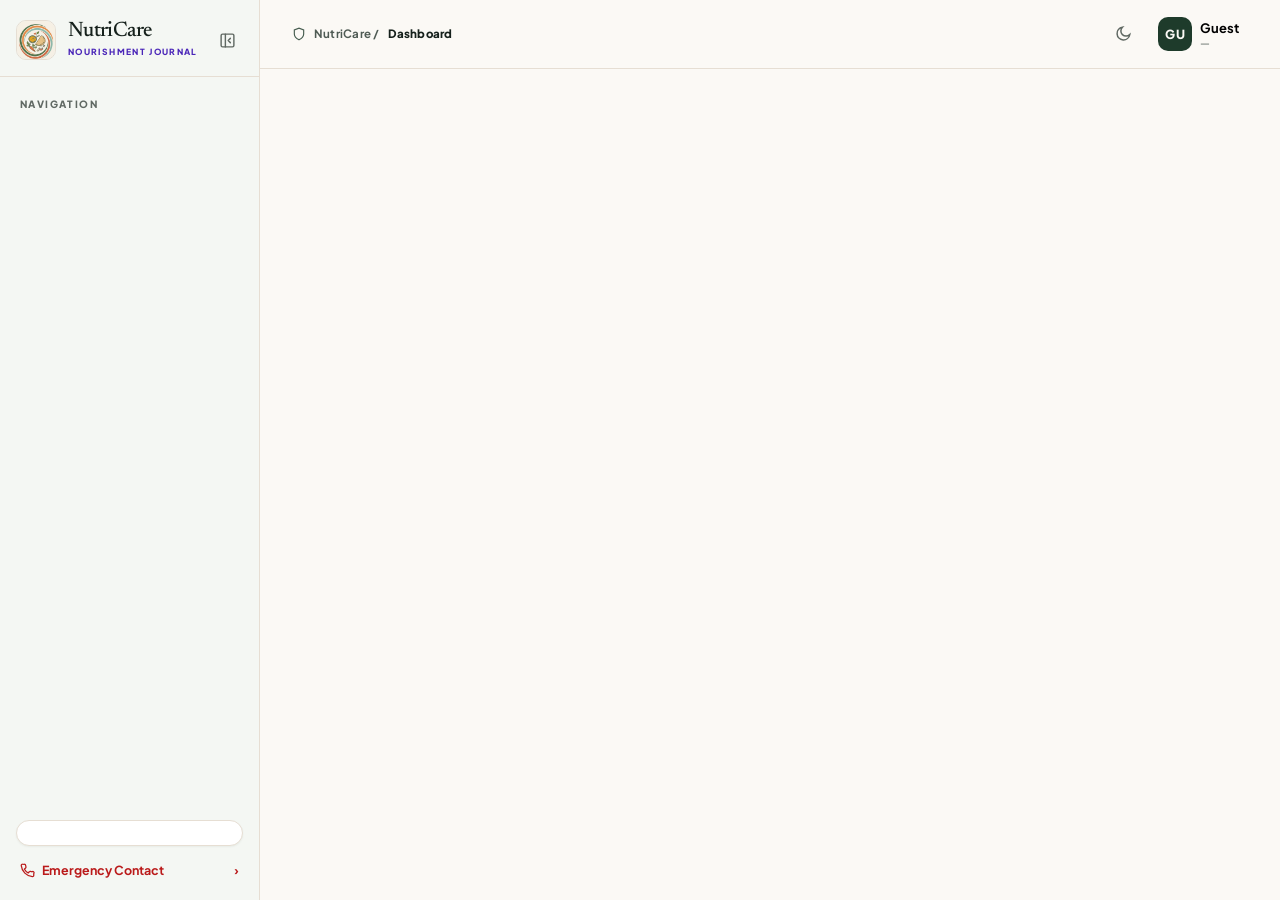
==== commit 10868166: "Redesign stage 4: landing page and health-chat surfaces - landing hero photography and method photo " ====
--- a/templates/index.html
+++ b/templates/index.html
@@ -20,8 +20,9 @@
   }());
 </script>
 <link rel="preconnect" href="https://fonts.googleapis.com">
+<link rel="preconnect" href="https://fonts.gstatic.com" crossorigin>
 <link href="https://fonts.googleapis.com/css2?family=Newsreader:opsz,wght@6..72,400;6..72,500;6..72,600&family=Plus+Jakarta+Sans:wght@400;500;600;700;800&display=swap" rel="stylesheet">
-<link rel="stylesheet" href="/static/css/style.css?v=health-chat-v9">
+<link rel="stylesheet" href="/static/css/style.css?v=editorial-v11">
 <link rel="icon" type="image/png" href="/static/images/nutricare-mark.png">
 </head>
 <body>
@@ -88,8 +89,8 @@
 <script src="/static/js/views_more.js"></script>
 <script src="/static/js/views_insights.js"></script>
 <script src="/static/js/views_scanner.js"></script>
-<script src="/static/js/health_chat.js?v=health-chat-v9"></script>
-<script src="/static/js/app.js?v=health-chat-v9"></script>
+<script src="/static/js/health_chat.js?v=editorial-v11"></script>
+<script src="/static/js/app.js?v=editorial-v11"></script>
 <script>
   document.addEventListener("DOMContentLoaded", () => {
     document.getElementById("side-emergency").onclick = () => {
--- a/static/css/style.css
+++ b/static/css/style.css
@@ -1,103 +1,193 @@
-/* NutriCare’s warm editorial design system: evidence-led, human, and
-   grounded in the supplied forest, oat, sage, and terracotta brand palette. */
+/* ============================================================================
+   NutriCare design system
+   A calm, evidence-led nutrition clinic: a warm oat canvas, forest ink, and a
+   single violet action accent used only where it earns attention.
+   Colour, spacing, radius, elevation and motion are defined here and nowhere
+   else, so every view inherits one consistent language.
+   ============================================================================ */
 :root{
   color-scheme:light;
-  --canvas:#FBF9F5; --card:#F4EFEB; --surface:#FFFFFF; --surface-muted:#F4EFEB; --surface-subtle:#ECE5DE;
-  --surface-hover:#F8F3EC; --surface-accent:#EAF4EC; --surface-accent-hover:#DDEEE1;
-  --sidebar:#F1FCF5; --topbar-bg:rgba(251,249,245,.94); --line:#E2D9CE; --line-strong:#D8CEC2;
-  --ink:#18221E; --ink-subtle:#424843; --muted:#526059; --faint:#727973;
-  --primary:#1E3B2B; --primary-hover:#13261C; --primary-deep:#072517; --on-primary:#FBF9F5; --on-danger:#FFFFFF;
-  --avatar-ink:#FBF9F5; --on-dark:#F8F1E8;
-  --primary-soft:rgba(30,59,43,.08); --primary-soft-hover:rgba(30,59,43,.14);
-  --primary-ring:rgba(30,59,43,.18); --primary-border:#BCD1C2;
+
+  /* ---- surfaces ------------------------------------------------------- */
+  --canvas:#FBF9F5; --card:#FFFFFF; --surface:#FFFFFF;
+  --surface-muted:#F5F1EA; --surface-subtle:#EDE7DF; --surface-hover:#F8F4EE;
+  --surface-accent:#F2EEFE; --surface-accent-hover:#E9E3FC;
+  --sidebar:#F4F7F3; --topbar-bg:rgba(251,249,245,.92);
+  --line:#E6DED3; --line-strong:#D5CBBD; --deep-surface:#1B2621;
+
+  /* ---- text ----------------------------------------------------------- */
+  --ink:#16211C; --ink-subtle:#3F4843; --muted:#4F5B54; --faint:#606963;
+
+  /* ---- forest: the structural brand colour ---------------------------- */
+  --primary:#1E3B2B; --primary-hover:#16301F; --primary-deep:#0B2A1A;
+  --on-primary:#FBF9F5; --on-danger:#FFFFFF; --on-dark:#F8F1E8;
+  --primary-soft:rgba(30,59,43,.07); --primary-soft-hover:rgba(30,59,43,.13);
+  --primary-ring:rgba(30,59,43,.18); --primary-border:#C3D6C9;
+
+  /* ---- violet: one accent, reserved for the dominant action + figures -- */
+  --accent:#5B3BD6; --accent-strong:#4A26B8; --accent-bright:#7C5CFF;
+  --accent-ink:#4A26B8; --accent-soft:rgba(91,59,214,.08);
+  --accent-soft-hover:rgba(91,59,214,.14); --accent-border:#D6CBF8;
+  --accent-ring:rgba(91,59,214,.26); --on-accent:#FBFAFF;
+  --accent-fill:#5B3BD6; --accent-fill-2:#4A26B8;
+  --accent-gradient:linear-gradient(135deg,#6D4BE8 0%,#5B3BD6 52%,#4A26B8 100%);
+  --accent-gradient-soft:linear-gradient(135deg,#F4F0FF 0%,#FBF9F5 58%,#F5F1EA 100%);
+  --accent-text-gradient:linear-gradient(96deg,#4A26B8 0%,#5B3BD6 48%,#6D4BE8 100%);
+  --accent-text-gradient-invert:linear-gradient(96deg,#F1ECFF 0%,#D7CCFF 55%,#C4B2FF 100%);
+  --glow-accent:0 10px 24px -12px rgba(91,59,214,.50);
+  --glow-accent-strong:0 16px 34px -14px rgba(91,59,214,.62);
+
+  /* ---- data + status colours ------------------------------------------ */
   --emerald:#2F694D; --emerald-bright:#3B7558; --mint:#B2F0CC; --success:#2F694D;
   --success-soft:#E4F4E8; --success-border:#B2D6BA; --success-ink:#1E573B;
   --carb:#85A590; --fat:#C2612D; --sky:#476553; --sky-ink:#315645; --sky-soft:rgba(71,101,83,.12);
   --amber:#B96525; --amber-soft:#FDF2EC; --amber-border:#F3D2C1; --amber-strong-border:#E6B697; --amber-ink:#7A3000;
   --rose:#BA1A1A; --rose-soft:#FFEBE8; --rose-border:#E7B7B2; --rose-strong-border:#E7B7B2; --rose-ink:#93000A; --rose-deep:#6F0000;
   --emergency-bg:#FFF3F1; --warning-bg:#FDF2EC; --warning-ring:rgba(186,26,26,.16);
-  --chart-track:#E2E9E1; --chart-label:#526059; --chart-today:#2F694D; --chart-highlight:#85A590;
-  --overlay:rgba(24,34,30,.40); --scrim:rgba(24,34,30,.36); --deep-surface:#28332E;
-  --shadow-sm:none; --shadow-md:0 4px 16px -2px rgba(24,34,30,.05); --shadow-xl:0 20px 42px -12px rgba(24,34,30,.18);
+  --avatar-ink:#FBF9F5;
+  --chart-track:#E2E9E1; --chart-label:#4F5B54; --chart-today:#2F694D; --chart-highlight:#85A590;
+
+  /* ---- elevation ------------------------------------------------------ */
+  --overlay:rgba(22,33,28,.42); --scrim:rgba(22,33,28,.36);
+  --shadow-sm:0 1px 2px rgba(22,33,28,.05);
+  --shadow-md:0 2px 4px -2px rgba(22,33,28,.06),0 10px 24px -16px rgba(22,33,28,.30);
+  --shadow-lg:0 6px 12px -8px rgba(22,33,28,.10),0 22px 44px -24px rgba(22,33,28,.34);
+  --shadow-xl:0 10px 20px -12px rgba(22,33,28,.12),0 34px 64px -28px rgba(22,33,28,.38);
+
+  /* ---- decorative washes ---------------------------------------------- */
   --dashboard-gradient:linear-gradient(125deg,#F1FCF5,#FBF9F5 58%,#F8F1E8);
   --assistant-gradient:linear-gradient(135deg,#EAF4EC,#F8F1E8);
   --insight-gradient:linear-gradient(120deg,#F1FCF5,#F8F1E8);
-  --r-card:8px; --r-ctl:4px;
+  --blob-a:rgba(124,92,255,.20); --blob-b:rgba(178,240,204,.55);
+
+  /* ---- shape: one radius scale, moderate by default ------------------- */
+  --r-xs:6px; --r-sm:10px; --r-md:14px; --r-lg:20px; --r-pill:999px;
+  --r-card:14px; --r-ctl:10px;
+
+  /* ---- spacing: 4px grid ---------------------------------------------- */
+  --s-1:4px; --s-2:8px; --s-3:12px; --s-4:16px; --s-5:20px;
+  --s-6:24px; --s-7:32px; --s-8:40px; --s-9:56px;
+
+  /* ---- motion ---------------------------------------------------------- */
+  --dur-fast:120ms; --dur:180ms; --dur-slow:280ms; --ease:cubic-bezier(.22,.61,.36,1);
+
+  /* ---- type ------------------------------------------------------------ */
   --font:'Plus Jakarta Sans',ui-sans-serif,system-ui,-apple-system,'Segoe UI',Roboto,Arial,sans-serif;
   --font-editorial:'Newsreader',Georgia,'Times New Roman',serif;
 }
+
 html[data-theme="dark"]{
   color-scheme:dark;
-  --canvas:#17221C; --card:#203029; --surface:#26372E; --surface-muted:#1C2B24; --surface-subtle:#304238;
-  --surface-hover:#384C40; --surface-accent:#203C2B; --surface-accent-hover:#294B35;
-  --sidebar:#142018; --topbar-bg:rgba(23,34,28,.94); --line:#405046; --line-strong:#596A5E;
-  --ink:#EEF5EF; --ink-subtle:#D6E1D8; --muted:#B5C4B8; --faint:#90A396;
-  --primary:#C9EBD3; --primary-hover:#E3F6E7; --primary-deep:#ADCEB8; --on-primary:#13261C; --on-danger:#3A0710;
-  --avatar-ink:#13261C; --on-dark:#EEF5EF;
-  --primary-soft:rgba(201,235,211,.12); --primary-soft-hover:rgba(201,235,211,.20);
-  --primary-ring:rgba(201,235,211,.26); --primary-border:#527260;
+  --canvas:#151F19; --card:#20312A; --surface:#25362D;
+  --surface-muted:#1B2A23; --surface-subtle:#2F4137; --surface-hover:#384C40;
+  --surface-accent:#272041; --surface-accent-hover:#332A55;
+  --sidebar:#121D17; --topbar-bg:rgba(21,31,25,.92);
+  --line:#3B4B41; --line-strong:#55665A; --deep-surface:#0E1913;
+  --ink:#EEF5EF; --ink-subtle:#D6E1D8; --muted:#B5C4B8; --faint:#9DB0A3;
+  --primary:#C9EBD3; --primary-hover:#E3F6E7; --primary-deep:#ADCEB8;
+  --on-primary:#13261C; --on-danger:#3A0710; --on-dark:#EEF5EF;
+  --primary-soft:rgba(201,235,211,.11); --primary-soft-hover:rgba(201,235,211,.19);
+  --primary-ring:rgba(201,235,211,.26); --primary-border:#4F6E5C;
+  --accent:#C4B2FF; --accent-strong:#D7CCFF; --accent-bright:#B9A4FF;
+  --accent-ink:#D7CCFF; --accent-soft:rgba(196,178,255,.14);
+  --accent-soft-hover:rgba(196,178,255,.22); --accent-border:#5C4B95;
+  --accent-ring:rgba(196,178,255,.32); --on-accent:#FBFAFF;
+  --accent-gradient-soft:linear-gradient(135deg,#251F40 0%,#17221C 58%,#1C2B24 100%);
+  --accent-text-gradient:linear-gradient(96deg,#E7DEFF 0%,#C4B2FF 52%,#B9A4FF 100%);
+  --accent-text-gradient-invert:linear-gradient(96deg,#F1ECFF 0%,#D7CCFF 55%,#C4B2FF 100%);
+  --glow-accent:0 10px 26px -12px rgba(124,92,255,.55);
+  --glow-accent-strong:0 16px 36px -14px rgba(124,92,255,.68);
   --emerald:#97D4B1; --emerald-bright:#B2F0CC; --mint:#B2F0CC; --success:#97D4B1;
   --success-soft:rgba(151,212,177,.14); --success-border:#4B7A5D; --success-ink:#C9EBD3;
   --carb:#B2D6BA; --fat:#F09A6C; --sky:#ADCEB8; --sky-ink:#C9EBD3; --sky-soft:rgba(173,206,184,.16);
   --amber:#F0A36F; --amber-soft:rgba(240,163,111,.15); --amber-border:#8E522F; --amber-strong-border:#9F623B; --amber-ink:#FFD9C5;
   --rose:#FFB4AB; --rose-soft:rgba(255,180,171,.15); --rose-border:#884F48; --rose-strong-border:#75423C; --rose-ink:#FFDAD6; --rose-deep:#FFE9E6;
   --emergency-bg:#3B2020; --warning-bg:#3A281D; --warning-ring:rgba(255,180,171,.22);
+  --avatar-ink:#13261C;
   --chart-track:#3C5145; --chart-label:#B5C4B8; --chart-today:#97D4B1; --chart-highlight:#C9EBD3;
-  --overlay:rgba(4,12,8,.70); --scrim:rgba(4,12,8,.62); --deep-surface:#0E1913;
-  --shadow-sm:none; --shadow-md:0 5px 18px rgba(0,0,0,.18); --shadow-xl:0 24px 46px rgba(0,0,0,.38);
+  --overlay:rgba(4,12,8,.72); --scrim:rgba(4,12,8,.64);
+  --shadow-sm:0 1px 2px rgba(0,0,0,.20);
+  --shadow-md:0 2px 6px rgba(0,0,0,.22),0 12px 26px -18px rgba(0,0,0,.55);
+  --shadow-lg:0 6px 14px -8px rgba(0,0,0,.30),0 22px 44px -24px rgba(0,0,0,.60);
+  --shadow-xl:0 10px 22px -12px rgba(0,0,0,.34),0 34px 64px -28px rgba(0,0,0,.66);
   --dashboard-gradient:linear-gradient(125deg,#193529,#17221C 58%,#33271F);
   --assistant-gradient:linear-gradient(135deg,#203C2B,#33271F);
   --insight-gradient:linear-gradient(120deg,#1E382B,#203029);
-}
+  --blob-a:rgba(124,92,255,.26); --blob-b:rgba(151,212,177,.18);
+}
+
 
 *{box-sizing:border-box}
 html,body{margin:0;height:100%}
-body{font-family:var(--font);background:var(--canvas);color:var(--ink);font-size:14px;line-height:1.5}
+html{-webkit-text-size-adjust:100%}
+body{font-family:var(--font);background:var(--canvas);color:var(--ink);font-size:14px;line-height:1.5;
+  -webkit-font-smoothing:antialiased;text-rendering:optimizeLegibility}
 h1,h2,h3,h4{margin:0;font-weight:700}
+/* Editorial serif for the few lines that should read like a heading; the UI
+   itself stays in the humanist sans so dense tables and numbers stay crisp. */
 h1,h2,.editorial-heading{font-family:var(--font-editorial);font-weight:500;letter-spacing:-.025em}
 h3{letter-spacing:-.015em}
 p{margin:0}
 a{color:var(--primary-deep)}
 button{font-family:inherit}
-#app{display:grid;grid-template-columns:260px 1fr;min-height:100vh;transition:grid-template-columns .22s ease}
+:focus-visible{outline:2px solid var(--accent);outline-offset:2px;border-radius:var(--r-xs)}
+::selection{background:var(--accent-soft-hover);color:var(--ink)}
+#app{display:grid;grid-template-columns:260px 1fr;min-height:100vh;transition:grid-template-columns var(--dur-slow) var(--ease)}
+/* Motion is decoration only: it never carries information, so reducing it
+   costs nothing and honours the operating-system preference. */
+@media(prefers-reduced-motion:reduce){
+  *,*::before,*::after{animation-duration:.01ms!important;animation-iteration-count:1!important;
+    transition-duration:.01ms!important;scroll-behavior:auto!important}
+}
 
 /* ---------------- sidebar ---------------- */
-#sidebar{background:var(--sidebar);border-right:1px solid var(--line);display:flex;flex-direction:column;position:sticky;top:0;height:100vh;transition:width .22s ease}
-.brand{display:flex;gap:10px;align-items:center;padding:20px 18px 18px;border-bottom:1px solid var(--line)}
-.brand .logo{width:42px;height:42px;border-radius:8px;background:var(--surface);border:1px solid var(--line);display:grid;place-items:center;overflow:hidden;flex:none}
+#sidebar{background:var(--sidebar);border-right:1px solid var(--line);display:flex;flex-direction:column;position:sticky;top:0;height:100vh;transition:width var(--dur-slow) var(--ease)}
+.brand{display:flex;gap:var(--s-3);align-items:center;padding:var(--s-5) var(--s-4) var(--s-4);border-bottom:1px solid var(--line)}
+.brand .logo{width:40px;height:40px;border-radius:var(--r-sm);background:var(--surface);border:1px solid var(--line);display:grid;place-items:center;overflow:hidden;flex:none}
 .brand .logo img{width:100%;height:100%;object-fit:cover;display:block}
-.brand h1{font-family:var(--font-editorial);font-size:22px;line-height:1;color:var(--primary-deep)}
-.brand small{display:block;margin-top:4px;font-size:9px;letter-spacing:.12em;color:var(--muted);font-weight:700}
-.nav-label{padding:18px 22px 7px;font-size:10px;letter-spacing:.12em;color:var(--faint);font-weight:800}
-.nav-item{display:flex;gap:10px;align-items:center;margin:2px 14px;padding:10px 10px;border-radius:4px;color:var(--ink-subtle);text-decoration:none;font-weight:600;font-size:12.5px;border:none;background:none;width:calc(100% - 28px);cursor:pointer;text-align:left}
-.nav-item svg{flex:none}
-.nav-item:hover{background:var(--primary-soft);color:var(--primary-deep)}
-.nav-item.active{background:var(--primary);color:var(--on-primary);box-shadow:none}
-.side-foot{margin-top:auto;padding:16px}
-.goal-card{background:var(--surface);border:1px solid var(--line);border-radius:4px;padding:12px}
+.brand h1{font-family:var(--font-editorial);font-size:21px;line-height:1;color:var(--ink);letter-spacing:-.03em}
+.brand small{display:block;margin-top:var(--s-1);font-size:8.5px;letter-spacing:.16em;color:var(--accent-ink);font-weight:800}
+/* Tiny ALL-CAPS metadata labels: small, but never below 10px and always at
+   --faint contrast so they stay readable instead of becoming texture. */
+.nav-label{padding:var(--s-5) var(--s-5) var(--s-2);font-size:10px;letter-spacing:.14em;color:var(--faint);font-weight:800}
+.nav-item{display:flex;gap:var(--s-3);align-items:center;margin:2px var(--s-3);padding:9px var(--s-3);border-radius:var(--r-sm);color:var(--ink-subtle);text-decoration:none;font-weight:600;font-size:12.5px;border:1px solid transparent;background:none;width:calc(100% - 24px);cursor:pointer;text-align:left;transition:background var(--dur-fast) var(--ease),color var(--dur-fast) var(--ease)}
+.nav-item svg{flex:none;transition:color var(--dur-fast) var(--ease)}
+.nav-item:hover{background:var(--primary-soft);color:var(--ink)}
+.nav-item:focus-visible{outline-offset:-2px}
+.nav-item.active{background:var(--primary);color:var(--on-primary);box-shadow:var(--shadow-sm)}
+.nav-item.active svg{color:var(--on-primary)}
+.side-foot{margin-top:auto;padding:var(--s-4)}
+.goal-card{background:var(--surface);border:1px solid var(--line);border-radius:var(--r-md);padding:var(--s-3);box-shadow:var(--shadow-sm)}
 .goal-card .row{display:flex;justify-content:space-between;font-size:12px;font-weight:700;color:var(--primary-deep)}
 .emergency-link{display:flex;justify-content:space-between;align-items:center;margin-top:10px;color:var(--rose);font-weight:700;font-size:12.5px;background:none;border:none;cursor:pointer;width:100%;padding:6px 4px}.emergency-link-label{display:inline-flex;align-items:center;gap:7px}
 
 /* ---------------- topbar ---------------- */
-#topbar{position:sticky;top:0;z-index:20;display:flex;align-items:center;gap:14px;padding:12px 32px;background:var(--topbar-bg);backdrop-filter:blur(8px);border-bottom:1px solid var(--line)}
-.crumb{display:flex;gap:8px;align-items:center;font-size:12px;font-weight:700;color:var(--muted);letter-spacing:.02em}
-.crumb b{color:var(--ink)}
-.searchbox{flex:1;max-width:420px;display:flex;gap:8px;align-items:center;background:var(--surface);border:1px solid var(--line);border-radius:4px;padding:8px 12px;color:var(--faint)}
+#topbar{position:sticky;top:0;z-index:20;display:flex;align-items:center;gap:var(--s-3);padding:var(--s-3) var(--s-7);background:var(--topbar-bg);backdrop-filter:blur(10px);border-bottom:1px solid var(--line)}
+.crumb{display:flex;gap:var(--s-2);align-items:center;font-size:11.5px;font-weight:700;color:var(--muted);letter-spacing:.02em}
+.crumb svg{opacity:.75}
+.crumb b{color:var(--ink);font-weight:800}
+.searchbox{flex:1;max-width:420px;display:flex;gap:var(--s-2);align-items:center;background:var(--surface);border:1px solid var(--line);border-radius:var(--r-sm);padding:var(--s-2) var(--s-3);color:var(--faint)}
 .searchbox input{border:none;outline:none;flex:1;font:inherit;color:var(--ink);background:none}
-.top-right{margin-left:auto;display:flex;gap:10px;align-items:center}
-.top-theme-toggle{display:inline-flex;align-items:center;justify-content:center;width:34px;height:34px;padding:0;border:1px solid var(--line);background:var(--surface);color:var(--primary-deep)}.top-theme-toggle:hover{background:var(--primary-soft);color:var(--primary)}.top-theme-toggle .ico-sun{display:none}html[data-theme="dark"] .top-theme-toggle .ico-sun{display:block}html[data-theme="dark"] .top-theme-toggle .ico-moon{display:none}
-.date-chip{display:flex;gap:8px;align-items:center;background:var(--surface-muted);border:1px solid var(--line);border-radius:4px;padding:7px 10px;font-size:12px;font-weight:700}
-.user-chip{display:flex;gap:10px;align-items:center}
-.avatar{width:34px;height:34px;border-radius:4px;background:var(--primary);color:var(--avatar-ink);display:grid;place-items:center;font-weight:800;font-size:13px}
+.top-right{margin-left:auto;display:flex;gap:var(--s-2);align-items:center}
+.top-theme-toggle{display:inline-flex;align-items:center;justify-content:center;width:36px;height:36px;padding:0;border:1px solid var(--line);border-radius:var(--r-sm);background:var(--surface);color:var(--ink-subtle);cursor:pointer;transition:background var(--dur-fast) var(--ease),border-color var(--dur-fast) var(--ease),color var(--dur-fast) var(--ease)}.top-theme-toggle:hover{background:var(--primary-soft);color:var(--primary)}.top-theme-toggle .ico-sun{display:none}html[data-theme="dark"] .top-theme-toggle .ico-sun{display:block}html[data-theme="dark"] .top-theme-toggle .ico-moon{display:none}
+.date-chip{display:flex;gap:var(--s-2);align-items:center;background:var(--surface-muted);border:1px solid var(--line);border-radius:var(--r-sm);padding:7px var(--s-3);font-size:12px;font-weight:700}
+.user-chip{display:flex;gap:var(--s-2);align-items:center}
+.avatar{width:34px;height:34px;border-radius:var(--r-sm);background:var(--primary);color:var(--avatar-ink);display:grid;place-items:center;font-weight:800;font-size:12.5px;letter-spacing:.01em}
 .user-chip .nm{font-size:13px;font-weight:700}
 .user-chip .sub{font-size:11px;color:var(--muted)}
 
 /* ---------------- layout ---------------- */
-#view{padding:32px 36px 64px;max-width:1520px}
-.page-head{display:flex;align-items:flex-end;justify-content:space-between;gap:16px;flex-wrap:wrap;margin-bottom:24px}
-.page-head h2{font-size:34px;line-height:1.08}
-.page-head .sub{color:var(--muted);font-size:13px;margin-top:8px;max-width:680px}
-.grid{display:grid;gap:16px}
+#view{padding:var(--s-7) var(--s-7) 72px;max-width:1520px}
+.page-head{display:flex;align-items:flex-end;justify-content:space-between;gap:var(--s-4);flex-wrap:wrap;margin-bottom:var(--s-6)}
+.page-head h2{font-size:36px;line-height:1.06;letter-spacing:-.03em}
+/* Semantic pill label above a page heading ("YOUR DAILY NUTRITION"). */
+.page-kicker{display:inline-flex;align-items:center;gap:var(--s-2);margin-bottom:var(--s-2);
+  padding:4px var(--s-3);border:1px solid var(--accent-border);border-radius:var(--r-pill);
+  background:var(--accent-soft);color:var(--accent-ink);font-size:9.5px;font-weight:800;letter-spacing:.14em}
+.page-kicker:before{content:"";width:5px;height:5px;border-radius:50%;background:var(--accent);flex:none}
+.page-head .sub{color:var(--muted);font-size:13px;line-height:1.62;margin-top:var(--s-2);max-width:660px}
+.page-head > .row{align-items:center}
+.grid{display:grid;gap:var(--s-4)}
 .cols-4{grid-template-columns:repeat(4,1fr)}
 .cols-3{grid-template-columns:repeat(3,1fr)}
 .cols-2{grid-template-columns:repeat(2,1fr)}
@@ -106,16 +196,19 @@
 @media(max-width:860px){#app{grid-template-columns:1fr}.cols-4{grid-template-columns:1fr}}
 
 /* ---------------- cards ---------------- */
-.card{background:var(--card);border:1px solid var(--line);border-radius:var(--r-card);box-shadow:var(--shadow-sm);padding:20px}
+.card{background:var(--card);border:1px solid var(--line);border-radius:var(--r-card);box-shadow:var(--shadow-sm);padding:var(--s-5);min-width:0}
 .card.hoverable:hover{border-color:var(--line-strong);box-shadow:var(--shadow-md)}
-.card-head{display:flex;align-items:center;justify-content:space-between;gap:10px;margin-bottom:14px}
-.card-title{font-size:10px;letter-spacing:.11em;font-weight:800;color:var(--muted);text-transform:uppercase}
-.icon-pill{width:30px;height:30px;border-radius:4px;display:grid;place-items:center;flex:none}
-.tint-teal{background:var(--primary-soft);color:var(--primary-deep)}
+.card-head{display:flex;align-items:center;justify-content:space-between;gap:var(--s-3);margin-bottom:var(--s-3)}
+/* Tiny ALL-CAPS metadata label (purpose line, not decoration). */
+.card-title{font-size:10px;letter-spacing:.12em;font-weight:800;color:var(--faint);text-transform:uppercase}
+/* One icon box shape and size everywhere, tinted by category. */
+.icon-pill{width:32px;height:32px;border-radius:var(--r-sm);display:grid;place-items:center;flex:none}
+.icon-pill svg{width:16px;height:16px}
+.tint-teal{background:var(--accent-soft);color:var(--accent-ink)}
 .tint-sky{background:var(--sky-soft);color:var(--sky-ink)}
 .tint-amber{background:var(--amber-soft);color:var(--amber)}
 .tint-rose{background:var(--rose-soft);color:var(--rose)}
-.stat{font-size:28px;font-weight:800;letter-spacing:-.03em;font-variant-numeric:tabular-nums}
+.stat{font-size:28px;font-weight:800;letter-spacing:-.035em;font-variant-numeric:tabular-nums;color:var(--ink)}
 .stat small{font-size:13px;font-weight:600;color:var(--muted);letter-spacing:0}
 .stat,.kcal,.table,.date-chip{font-variant-numeric:tabular-nums}
 .muted{color:var(--muted)} .faint{color:var(--faint)}
@@ -123,19 +216,59 @@
 .mt8{margin-top:8px}.mt12{margin-top:12px}.mt16{margin-top:16px}.mt20{margin-top:20px}
 
 /* ---------------- nutritional audit dashboard ---------------- */
-.audit-header{display:grid;grid-template-columns:minmax(0,1fr) auto;gap:28px;align-items:end;padding:4px 0 18px;border-bottom:1px solid var(--line)}
-.audit-eyebrow,.audit-section-kicker{display:block;color:var(--emerald);font-size:10px;font-weight:800;letter-spacing:.12em;text-transform:uppercase}
-.audit-header h2{margin-top:7px;max-width:700px;font-size:46px;line-height:1.02;color:var(--ink)}
-.audit-header h2 span{display:block}
-.audit-subject{max-width:720px;margin-top:12px;color:var(--muted);font-size:13px}
-.audit-actions{display:flex;max-width:490px;flex-wrap:wrap;justify-content:flex-end;gap:8px}
-.audit-stat-grid{display:grid;grid-template-columns:repeat(4,minmax(0,1fr));gap:10px;margin-top:18px}
-.audit-stat-card{min-width:0;padding:15px;background:var(--surface);border:1px solid var(--line);border-radius:8px}
-.audit-stat-card:first-child{border-top:3px solid var(--primary)}
-.audit-card-label{display:flex;align-items:center;justify-content:space-between;gap:8px;color:var(--muted);font-size:9px;font-weight:800;letter-spacing:.08em;text-transform:uppercase}
-.audit-card-label span{display:inline-flex;color:var(--emerald)}
+.audit-header{position:relative;display:grid;grid-template-columns:minmax(0,1fr) auto;gap:var(--s-7);align-items:end;
+  padding:var(--s-6) 0 var(--s-5);border-bottom:1px solid var(--line);isolation:isolate}
+/* Decorative layer: one soft violet wash plus a mint blob, both aria-less and
+   purely atmospheric, so the page opens with a single bright focal moment. */
+.audit-header:before{content:"";position:absolute;z-index:-1;inset:-28px -36px 0;pointer-events:none;
+  background:radial-gradient(680px 260px at 8% 0%,var(--blob-a),transparent 66%),
+             radial-gradient(420px 220px at 78% 12%,var(--blob-b),transparent 70%);
+  opacity:.9;border-radius:var(--r-lg)}
+.audit-eyebrow,.audit-section-kicker{display:flex;align-items:center;gap:var(--s-2);color:var(--accent-ink);
+  font-size:10px;font-weight:800;letter-spacing:.14em;text-transform:uppercase}
+.audit-eyebrow:before{content:"";width:14px;height:2px;border-radius:2px;background:var(--accent);flex:none}
+.audit-header h2{margin-top:var(--s-2);max-width:700px;font-size:46px;line-height:1.02;color:var(--ink);letter-spacing:-.04em}
+.audit-header h2 span{display:block;background:var(--accent-text-gradient);-webkit-background-clip:text;background-clip:text;
+  -webkit-text-fill-color:transparent;color:var(--accent-ink)}
+.audit-subject{max-width:720px;margin-top:var(--s-3);color:var(--muted);font-size:13px}
+.audit-actions{display:flex;max-width:490px;flex-wrap:wrap;justify-content:flex-end;gap:var(--s-2)}
+/* Purpose line: one short sentence saying what the section is for. */
+.audit-purpose{margin-top:var(--s-3);max-width:560px;color:var(--ink-subtle);font-size:12.5px;line-height:1.6}
+.audit-section-purpose{margin-top:var(--s-1);color:var(--muted);font-size:11.5px;line-height:1.55;max-width:420px}
+
+/* ---- stat banner: calories, protein, carbs, fat from real records ------- */
+.audit-stat-banner{position:relative;display:grid;grid-template-columns:repeat(4,minmax(0,1fr));gap:var(--s-3);
+  margin-top:var(--s-5);padding:var(--s-4) var(--s-5);border:1px solid var(--line);border-radius:var(--r-lg);
+  background:var(--surface);box-shadow:var(--shadow-sm);overflow:hidden}
+.audit-stat-banner:before{content:"";position:absolute;left:0;top:0;bottom:0;width:3px;background:var(--accent-gradient)}
+.audit-banner-stat{display:grid;gap:2px;min-width:0;padding-left:var(--s-3)}
+.audit-banner-stat + .audit-banner-stat{border-left:1px solid var(--line)}
+.audit-banner-label{font-size:9.5px;font-weight:800;letter-spacing:.14em;color:var(--faint)}
+.audit-banner-value{font-family:var(--font-editorial);font-size:30px;font-weight:500;line-height:1.06;
+  letter-spacing:-.035em;color:var(--ink);font-variant-numeric:tabular-nums}
+.audit-banner-value small{margin-left:3px;font-family:var(--font);font-size:11px;font-weight:700;
+  letter-spacing:0;color:var(--muted)}
+.audit-banner-note{font-size:10.5px;color:var(--muted)}
+.audit-banner-kcal .audit-banner-value{background:var(--accent-text-gradient);-webkit-background-clip:text;
+  background-clip:text;-webkit-text-fill-color:transparent;color:var(--accent-ink)}
+.audit-banner-foot{grid-column:1/-1;margin-top:var(--s-1);padding-top:var(--s-2);border-top:1px solid var(--line);
+  color:var(--muted);font-size:10.5px}
+@media(max-width:960px){
+  .audit-stat-banner{grid-template-columns:repeat(2,minmax(0,1fr))}
+  .audit-banner-stat + .audit-banner-stat{border-left:none}
+  .audit-banner-stat:nth-child(2n){border-left:1px solid var(--line)}
+}
+@media(max-width:520px){.audit-stat-banner{grid-template-columns:1fr}.audit-banner-stat:nth-child(2n){border-left:none}
+  .audit-banner-value{font-size:26px}}
+.audit-stat-grid{display:grid;grid-template-columns:repeat(4,minmax(0,1fr));gap:var(--s-3);margin-top:var(--s-5)}
+.audit-stat-card{min-width:0;padding:var(--s-4);background:var(--card);border:1px solid var(--line);border-radius:var(--r-md);
+  box-shadow:var(--shadow-sm);display:flex;flex-direction:column;justify-content:flex-start}
+.audit-stat-card:first-child{border-top:2px solid var(--accent)}
+.audit-card-label{display:flex;align-items:center;justify-content:space-between;gap:var(--s-2);color:var(--faint);
+  font-size:9.5px;font-weight:800;letter-spacing:.1em;text-transform:uppercase}
+.audit-card-label span{display:inline-flex;color:var(--accent-ink);opacity:.85}
 .audit-card-label span svg{width:15px;height:15px}
-.audit-energy-content{display:flex;align-items:center;gap:12px;min-height:112px}
+.audit-energy-content{display:flex;align-items:center;gap:var(--s-3);min-height:112px}
 .audit-side-reading{display:grid;gap:2px;min-width:0}
 .audit-side-reading b{font-size:18px;font-variant-numeric:tabular-nums}
 .audit-side-reading span{font-size:11px;font-weight:700;color:var(--ink-subtle)}
@@ -144,31 +277,39 @@
 .audit-energy-number small{margin-top:4px;font-size:9px;font-weight:700;color:var(--muted)}
 .audit-rule{height:1px;margin:10px 0;background:var(--line)}
 .audit-macro-grid{display:grid;grid-template-columns:repeat(3,minmax(0,1fr));gap:6px;min-height:112px;padding-top:17px}
-.audit-macro-cell{position:relative;display:grid;align-content:start;gap:2px;padding:9px 6px 7px;background:var(--surface-muted);border:1px solid var(--line);border-radius:4px}
-.audit-macro-cell b{font-size:16px;font-variant-numeric:tabular-nums}.audit-macro-cell small{font-size:9px;color:var(--muted)}
-.audit-macro-label{font-size:9px;color:var(--muted);font-weight:800;text-transform:uppercase}
+.audit-macro-cell{position:relative;display:grid;align-content:start;gap:2px;padding:9px 6px 7px;background:var(--surface-muted);border:1px solid var(--line);border-radius:var(--r-xs)}
+.audit-macro-cell b{font-size:16px;font-variant-numeric:tabular-nums}.audit-macro-cell small{font-size:9.5px;color:var(--muted)}
+.audit-macro-label{font-size:9.5px;color:var(--faint);font-weight:800;text-transform:uppercase;letter-spacing:.04em}
 .audit-macro-dot{position:absolute;top:7px;right:7px;width:6px;height:6px;border-radius:50%}
 .audit-hydration-content{display:flex;align-items:center;justify-content:space-between;gap:12px;min-height:112px;padding-top:12px}.audit-hydration-reading{display:flex;align-items:baseline;gap:5px}.audit-hydration-reading b{font-size:27px;letter-spacing:-.04em;font-variant-numeric:tabular-nums}.audit-hydration-reading span{font-size:12px;color:var(--muted);font-weight:700}
-.audit-water-meter{position:relative;display:flex;align-items:flex-end;width:20px;height:86px;overflow:hidden;border:1px solid var(--primary-border);border-radius:12px;background:var(--surface-subtle);box-shadow:inset 0 0 0 3px var(--surface)}.audit-water-meter:before,.audit-water-meter:after{content:"";position:absolute;z-index:1;left:4px;right:4px;height:1px;background:var(--line-strong)}.audit-water-meter:before{top:28px}.audit-water-meter:after{top:56px}.audit-water-meter i{display:block;width:100%;min-height:0;background:linear-gradient(180deg,var(--emerald-bright),var(--emerald));border-radius:inherit;transition:height 1.1s cubic-bezier(.22,1,.36,1)}
-.audit-water-meta{display:flex;flex-direction:column;gap:3px;margin-top:8px;font-size:10px;color:var(--muted)}.audit-water-meta b{color:var(--emerald)}
+.audit-water-meter{position:relative;display:flex;align-items:flex-end;width:20px;height:86px;overflow:hidden;border:1px solid var(--primary-border);border-radius:var(--r-pill);background:var(--surface-subtle);box-shadow:inset 0 0 0 3px var(--surface)}.audit-water-meter:before,.audit-water-meter:after{content:"";position:absolute;z-index:1;left:4px;right:4px;height:1px;background:var(--line-strong)}.audit-water-meter:before{top:28px}.audit-water-meter:after{top:56px}.audit-water-meter i{display:block;width:100%;min-height:0;background:linear-gradient(180deg,var(--emerald-bright),var(--emerald));border-radius:inherit;transition:height 1.1s cubic-bezier(.22,1,.36,1)}
+.audit-water-meta{display:flex;flex-direction:column;gap:3px;margin-top:8px;font-size:10px;color:var(--muted)}.audit-water-meta b{color:var(--accent-ink)}
 @media(prefers-reduced-motion:reduce){.audit-water-meter i{transition-duration:.01ms}}
-.audit-target-row{display:flex;justify-content:space-between;gap:8px;padding:8px 0;border-bottom:1px solid var(--line);font-size:10.5px}.audit-target-row b{font-size:11px;text-align:right;font-variant-numeric:tabular-nums}.audit-target-row span{color:var(--muted)}
-.audit-workspace{display:grid;grid-template-columns:minmax(0,1.72fr) minmax(300px,.88fr);gap:16px;margin-top:16px;align-items:start}
-.audit-main-column,.audit-side-column{display:grid;gap:16px;min-width:0}.audit-side-column{align-content:start}
-.audit-section-head{align-items:flex-start;margin-bottom:12px}.audit-section-head h3,.audit-care-card h3{margin-top:4px;font-family:var(--font-editorial);font-size:24px;font-weight:500;line-height:1.05;letter-spacing:-.02em}
+.audit-target-row{display:flex;justify-content:space-between;gap:var(--s-2);padding:8px 0;border-bottom:1px solid var(--line);font-size:11px}.audit-target-row b{font-size:11px;text-align:right;font-variant-numeric:tabular-nums}.audit-target-row span{color:var(--muted)}
+.audit-workspace{display:grid;grid-template-columns:minmax(0,1.72fr) minmax(300px,.88fr);gap:var(--s-4);margin-top:var(--s-4);align-items:start}
+.audit-main-column,.audit-side-column{display:grid;gap:var(--s-4);min-width:0}.audit-side-column{align-content:start}
+.audit-section-head{align-items:flex-start;margin-bottom:var(--s-3)}.audit-section-head h3,.audit-care-card h3{margin-top:var(--s-1);font-family:var(--font-editorial);font-size:23px;font-weight:500;line-height:1.1;letter-spacing:-.02em}
 .audit-status-stack{display:flex;flex-wrap:wrap;justify-content:flex-end;gap:5px}.audit-section-actions{display:flex;justify-content:flex-end;gap:5px;width:100%}.audit-section-actions .btn{white-space:nowrap}
-.audit-timeline-card,.audit-today-card,.audit-log-card{background:var(--surface)}
-.audit-chart-shell{min-height:236px;padding:14px 12px;background:var(--surface-muted);border:1px solid var(--line)}
+.audit-timeline-card,.audit-today-card,.audit-log-card{background:var(--card)}
+.audit-chart-shell{min-height:236px;padding:var(--s-3);background:var(--surface-muted);border:1px solid var(--line);border-radius:var(--r-sm)}
 .audit-chart-shell .empty-state{height:205px;background:transparent;border-color:var(--line-strong)}
 .audit-chart-foot{display:flex;justify-content:space-between;gap:12px;margin-top:12px;font-size:11px;color:var(--muted)}.audit-chart-foot a{font-weight:800;text-decoration:none}
-.audit-today-chart{padding:10px 12px 0;border:1px solid var(--line);background:var(--surface-muted)}.audit-macro-legend{display:flex;flex-wrap:wrap;gap:12px;font-size:10px;font-weight:700;color:var(--muted)}.audit-macro-legend span,.audit-today-totals span{display:inline-flex;align-items:center;gap:5px}.audit-macro-legend i,.audit-today-totals i{display:block;width:7px;height:7px;border-radius:50%}.audit-macro-legend .protein,.audit-today-totals .protein,.audit-intake-segment.protein{background:var(--success)}.audit-macro-legend .carbs,.audit-today-totals .carbs,.audit-intake-segment.carbs{background:var(--carb)}.audit-macro-legend .fat,.audit-today-totals .fat,.audit-intake-segment.fat{background:var(--fat)}
+.audit-today-chart{padding:var(--s-3) var(--s-3) 0;border:1px solid var(--line);background:var(--surface-muted);border-radius:var(--r-sm)}.audit-macro-legend{display:flex;flex-wrap:wrap;gap:12px;font-size:10px;font-weight:700;color:var(--muted)}.audit-macro-legend span,.audit-today-totals span{display:inline-flex;align-items:center;gap:5px}.audit-macro-legend i,.audit-today-totals i{display:block;width:7px;height:7px;border-radius:50%}.audit-macro-legend .protein,.audit-today-totals .protein,.audit-intake-segment.protein{background:var(--success)}.audit-macro-legend .carbs,.audit-today-totals .carbs,.audit-intake-segment.carbs{background:var(--carb)}.audit-macro-legend .fat,.audit-today-totals .fat,.audit-intake-segment.fat{background:var(--fat)}
 .audit-intake-bars{display:grid;grid-template-columns:repeat(4,minmax(0,1fr));gap:10px;min-height:218px;margin-top:12px;padding:8px 4px 0;border-bottom:1px solid var(--line-strong)}.audit-intake-column{display:grid;grid-template-rows:auto 150px auto auto;justify-items:center;min-width:0;text-align:center}.audit-intake-column>b{height:19px;font-size:11px;font-variant-numeric:tabular-nums}.audit-intake-column>b small{font-size:8px;color:var(--muted);font-weight:700}.audit-intake-track{position:relative;width:min(44px,78%);height:150px;align-self:end;border:1px solid var(--line-strong);border-bottom:none;background:repeating-linear-gradient(to top,transparent 0,transparent 32px,var(--line) 33px)}.audit-intake-segment{position:absolute;right:0;left:0;display:block;min-height:0}.audit-intake-segment.other{background:var(--surface-subtle)}.audit-intake-column>span{margin-top:6px;font-size:10px;font-weight:800;line-height:1.2;color:var(--ink-subtle)}.audit-intake-column>small{font-size:9px;color:var(--muted)}.audit-today-totals{display:flex;align-items:center;gap:12px;flex-wrap:wrap;padding:11px 0 2px;font-size:10px;color:var(--muted)}.audit-today-totals b{color:var(--ink);font-variant-numeric:tabular-nums}.audit-today-totals .audit-total-energy{margin-left:auto}.audit-today-empty{min-height:230px;background:var(--surface-muted);border-color:var(--line-strong)}
 .audit-log-card{padding-bottom:8px}.audit-meal-list .meal-row{padding:14px 0}.audit-meal-list .meal-row .icon-pill{width:32px;height:32px}.audit-meal-list .meal-row .icon-pill svg{width:16px;height:16px}.audit-meal-list .meal-row .nm{font-size:13px}.audit-meal-list .meal-row .meta{font-size:10.5px}
-.audit-empty-icon{display:inline-flex;align-items:center;justify-content:center;width:30px;height:30px;color:var(--emerald)}.audit-empty-icon svg{width:100%;height:100%}.audit-insight-icon{display:inline-flex;color:var(--emerald)}.audit-insight-icon svg{width:15px;height:15px}
+.audit-empty-icon{display:inline-flex;align-items:center;justify-content:center;width:30px;height:30px;color:var(--accent-ink)}.audit-empty-icon svg{width:100%;height:100%}.audit-insight-icon{display:inline-flex;color:var(--accent-ink)}.audit-insight-icon svg{width:15px;height:15px}
 .audit-micro-card{background:var(--surface)}.audit-micro-card .bar{height:5px}.audit-micro-card .row.spread.mt12{padding-top:2px}
-.audit-insights-card{background:var(--surface-muted)}.audit-insights-card .selfcare-card{background:var(--surface);padding:11px;border-radius:4px}
-.audit-care-card{background:var(--primary);color:var(--on-primary)}.audit-care-card .audit-section-kicker{color:var(--mint)}.audit-care-card h3{margin-top:7px}.audit-care-card .muted{color:var(--on-primary);opacity:.78}.audit-care-card .btn-ghost{background:var(--on-primary);border-color:var(--on-primary);color:var(--primary-deep)}
-.audit-smart-root{margin-top:16px}.audit-footer{display:flex;align-items:center;gap:12px;margin-top:16px;padding:16px 18px;background:var(--surface-muted);border:1px solid var(--line);color:var(--ink-subtle);font-size:11px}.audit-footer > svg{color:var(--emerald);flex:none}.audit-footer b{font-size:12px}.audit-footer p{margin-top:2px;color:var(--muted)}.audit-footer > .tiny{margin-left:auto;color:var(--muted)}
+.audit-insights-card{background:var(--surface-muted)}.audit-insights-card .selfcare-card{background:var(--surface);padding:var(--s-3);border-radius:var(--r-sm)}
+/* The care card is the one dark, high-contrast surface in the side column: it
+   reads as a quiet closing note, not a sales banner. */
+.audit-care-card{position:relative;overflow:hidden;background:var(--primary);color:var(--on-primary);border-color:var(--primary)}
+.audit-care-card:after{content:"";position:absolute;right:-70px;top:-70px;width:190px;height:190px;border-radius:50%;
+  background:radial-gradient(circle,var(--blob-a),transparent 70%);pointer-events:none}
+.audit-care-card .audit-section-kicker{color:var(--mint)}
+.audit-care-card h3{margin-top:var(--s-2)}
+.audit-care-card .muted{color:var(--on-primary);opacity:.8}
+.audit-care-card .btn-ghost{background:var(--on-primary);border-color:var(--on-primary);color:var(--primary-deep);font-weight:800}
+.audit-smart-root{margin-top:var(--s-4)}.audit-footer{display:flex;align-items:center;gap:var(--s-3);margin-top:var(--s-4);padding:var(--s-4);background:var(--surface-muted);border:1px solid var(--line);border-radius:var(--r-md);color:var(--ink-subtle);font-size:11px}.audit-footer > svg{color:var(--emerald);flex:none}.audit-footer b{font-size:12px}.audit-footer p{margin-top:2px;color:var(--muted)}.audit-footer > .tiny{margin-left:auto;color:var(--muted)}
 .onb-brand-mark{width:52px;height:52px;display:grid;place-items:center;overflow:hidden;border:1px solid var(--line);border-radius:8px;background:var(--surface);flex:none}
 .onb-brand-mark img{width:100%;height:100%;object-fit:cover;display:block}
 @media(max-width:1180px){.audit-stat-grid{grid-template-columns:repeat(2,minmax(0,1fr))}.audit-workspace{grid-template-columns:1fr}.audit-side-column{grid-template-columns:repeat(2,minmax(0,1fr))}.audit-care-card{grid-column:span 2}}
@@ -180,8 +321,9 @@
 .wrap{flex-wrap:wrap}
 
 /* ---------------- pills / badges ---------------- */
-.pill{display:inline-flex;align-items:center;gap:6px;border-radius:4px;padding:4px 7px;font-size:10px;font-weight:800;letter-spacing:.03em;border:1px solid transparent}
-.pill-teal{background:var(--primary-soft);color:var(--primary-deep);border-color:var(--primary-border)}
+.pill{display:inline-flex;align-items:center;gap:5px;border-radius:var(--r-pill);padding:4px 9px;font-size:10px;
+  font-weight:800;letter-spacing:.04em;border:1px solid transparent;white-space:nowrap}
+.pill-teal{background:var(--accent-soft);color:var(--accent-ink);border-color:var(--accent-border)}
 .pill-mint{background:var(--success-soft);color:var(--success-ink);border-color:var(--success-border)}
 .pill-sky{background:var(--sky-soft);color:var(--sky);border-color:var(--primary-border)}
 .pill-amber{background:var(--amber-soft);color:var(--amber);border-color:var(--amber-border)}
@@ -190,133 +332,175 @@
 .dot{width:8px;height:8px;border-radius:50%;display:inline-block}
 
 /* ---------------- buttons ---------------- */
-.btn{display:inline-flex;align-items:center;gap:8px;border-radius:var(--r-ctl);border:1px solid transparent;padding:9px 14px;font-size:12px;font-weight:800;letter-spacing:.01em;cursor:pointer;transition:background .15s,border-color .15s,transform .15s}
-.btn:active{transform:scale(.99)}
-.btn-primary{background:var(--primary);color:var(--on-primary)}
-.btn-primary:hover{background:var(--primary-hover)}
-.btn-deep{background:var(--primary-deep);color:var(--on-primary)}
-.btn-deep:hover{background:var(--primary)}
-.btn-soft{background:var(--primary-soft);color:var(--primary-deep);border-color:var(--primary-border)}
-.btn-soft:hover{background:var(--primary-soft-hover)}
-.btn-ghost{background:transparent;border-color:var(--line-strong);color:var(--primary-deep)}
-.btn-ghost:hover{background:var(--primary-soft);border-color:var(--primary)}
-.btn-danger{background:var(--rose);color:var(--on-danger)}
-.btn-danger-soft{background:var(--rose-soft);color:var(--rose)}
-.btn-sm{padding:6px 12px;font-size:12px;border-radius:10px}
-.btn:focus-visible,.input:focus-visible,.select:focus-visible{outline:2px solid var(--primary);outline-offset:2px}
-.icon-btn{background:none;border:none;color:var(--faint);cursor:pointer;padding:6px;border-radius:8px}
+/* ---------------------------------------------------------------------------
+   Buttons. Three weights only, so each section has one obvious dominant action:
+   .btn-deep / .btn-primary  → the violet accent (primary)
+   .btn-soft                 → accent-tinted secondary
+   .btn-ghost                → quiet tertiary on the page canvas
+   --------------------------------------------------------------------------- */
+.btn{display:inline-flex;align-items:center;justify-content:center;gap:var(--s-2);
+  border-radius:var(--r-ctl);border:1px solid transparent;padding:9px var(--s-4);
+  font-size:12px;font-weight:800;letter-spacing:.01em;line-height:1.2;cursor:pointer;text-decoration:none;
+  transition:background var(--dur-fast) var(--ease),border-color var(--dur-fast) var(--ease),
+    color var(--dur-fast) var(--ease),box-shadow var(--dur) var(--ease),transform var(--dur-fast) var(--ease)}
+.btn svg{flex:none}
+.btn:active{transform:translateY(1px)}
+.btn:disabled,.btn[aria-busy="true"]{transform:none}
+
+/* primary — one per section, the violet focal point */
+.btn-deep,.btn-primary{background:var(--accent-fill);color:var(--on-accent);border-color:var(--accent-fill);
+  box-shadow:var(--glow-accent)}
+.btn-deep:hover,.btn-primary:hover{background:var(--accent-strong);border-color:var(--accent-strong);box-shadow:var(--glow-accent-strong)}
+
+/* secondary — same accent family, no glow */
+.btn-soft{background:var(--accent-soft);color:var(--accent-ink);border-color:var(--accent-border)}
+.btn-soft:hover{background:var(--accent-soft-hover);border-color:var(--accent)}
+
+/* tertiary */
+.btn-ghost{background:var(--surface);border-color:var(--line-strong);color:var(--ink-subtle)}
+.btn-ghost:hover{background:var(--surface-hover);border-color:var(--line-strong);color:var(--ink)}
+
+.btn-danger{background:var(--rose);color:var(--on-danger);border-color:var(--rose)}
+.btn-danger:hover{filter:brightness(.94)}
+.btn-danger-soft{background:var(--rose-soft);color:var(--rose-ink);border-color:var(--rose-border)}
+.btn-danger-soft:hover{background:var(--rose-soft);border-color:var(--rose)}
+/* primary action that sits on a dark forest surface */
+.btn-accent{background:var(--accent-bright);color:#12101C;border-color:var(--accent-bright);box-shadow:var(--glow-accent)}
+.btn-accent:hover{background:#8C6FFF;border-color:#8C6FFF;box-shadow:var(--glow-accent-strong)}
+.btn-sm{padding:6px var(--s-3);font-size:11.5px;border-radius:var(--r-sm)}
+.btn-sm svg{width:14px;height:14px}
+.btn:focus-visible,.input:focus-visible,.select:focus-visible{outline:2px solid var(--accent);outline-offset:2px}
+.icon-btn{display:inline-flex;align-items:center;justify-content:center;background:none;border:1px solid transparent;
+  color:var(--faint);cursor:pointer;padding:6px;border-radius:var(--r-xs);
+  transition:background var(--dur-fast) var(--ease),color var(--dur-fast) var(--ease)}
 .icon-btn:hover{background:var(--surface-subtle);color:var(--ink)}
+.icon-btn:focus-visible{outline:2px solid var(--accent);outline-offset:1px}
 
 /* ---------------- appearance choices ---------------- */
-.theme-options{display:grid;grid-template-columns:repeat(2,minmax(0,1fr));gap:10px}
-.theme-choice{display:flex;align-items:center;gap:10px;text-align:left;padding:12px;border:1.5px solid var(--line);
-  border-radius:var(--r-ctl);background:var(--surface-muted);color:var(--ink);font:inherit;cursor:pointer;transition:.15s}
+.theme-options{display:grid;grid-template-columns:repeat(2,minmax(0,1fr));gap:var(--s-3)}
+.theme-choice{display:flex;align-items:center;gap:var(--s-3);text-align:left;padding:var(--s-3);border:1.5px solid var(--line);
+  border-radius:var(--r-ctl);background:var(--surface-muted);color:var(--ink);font:inherit;cursor:pointer;
+  transition:border-color var(--dur-fast) var(--ease),background var(--dur-fast) var(--ease)}
 .theme-choice:hover{border-color:var(--line-strong);background:var(--surface-hover)}
-.theme-choice.active{border-color:var(--primary);background:var(--primary-soft);box-shadow:0 0 0 3px var(--primary-ring)}
-.theme-choice:focus-visible{outline:2px solid var(--primary);outline-offset:2px}
+.theme-choice.active{border-color:var(--accent);background:var(--surface-accent);box-shadow:0 0 0 3px var(--accent-ring)}
+.theme-choice:focus-visible{outline:2px solid var(--accent);outline-offset:2px}
 .theme-choice b,.theme-choice small{display:block}.theme-choice b{font-size:13px}.theme-choice small{margin-top:2px;color:var(--muted);font-size:11px;font-weight:600}
-.theme-icon{width:34px;height:34px;border-radius:10px;display:grid;place-items:center;background:var(--surface-subtle);color:var(--primary-deep);flex:none}
-.theme-choice.active .theme-icon{background:var(--primary);color:var(--on-primary)}
+.theme-icon{width:34px;height:34px;border-radius:var(--r-sm);display:grid;place-items:center;background:var(--surface-subtle);color:var(--ink-subtle);flex:none}
+.theme-choice.active .theme-icon{background:var(--accent-fill);color:var(--on-accent)}
 @media(max-width:640px){.theme-options{grid-template-columns:1fr}}
 
 /* ---------------- forms ---------------- */
-.input,.select,textarea.input{width:100%;background:var(--surface);border:1px solid var(--line-strong);border-radius:var(--r-ctl);height:42px;padding:0 12px;font:inherit;color:var(--ink)}
+.input,.select,textarea.input{width:100%;background:var(--surface);border:1px solid var(--line-strong);border-radius:var(--r-ctl);
+  height:42px;padding:0 var(--s-3);font:inherit;font-size:13.5px;color:var(--ink);
+  transition:border-color var(--dur-fast) var(--ease),box-shadow var(--dur-fast) var(--ease)}
+.select{appearance:none;background-image:linear-gradient(45deg,transparent 50%,var(--faint) 50%),linear-gradient(135deg,var(--faint) 50%,transparent 50%);
+  background-position:calc(100% - 17px) 18px,calc(100% - 12px) 18px;background-size:5px 5px,5px 5px;background-repeat:no-repeat;padding-right:var(--s-8)}
 textarea.input{height:auto;padding:10px 12px;resize:vertical}
 .input::placeholder{color:var(--faint)}
-.input:focus,.select:focus,textarea.input:focus{border:1.5px solid var(--primary);box-shadow:none;outline:none}
-.label{display:block;font-size:10px;font-weight:800;color:var(--muted);margin:0 0 6px;letter-spacing:.08em;text-transform:uppercase}
-.field{margin-bottom:14px}
-.check{display:flex;gap:10px;align-items:flex-start;padding:10px 12px;border:1px solid var(--line);border-radius:var(--r-ctl);background:var(--surface);cursor:pointer;font-size:13px}
-.check input{accent-color:var(--primary);width:16px;height:16px;margin-top:2px}
-.range{width:100%;accent-color:var(--primary)}
+.input:focus,.select:focus,textarea.input:focus{border-color:var(--accent);box-shadow:0 0 0 3px var(--accent-ring);outline:none}
+/* Form labels carry real meaning, so they are sentence-case at legible size;
+   the ALL-CAPS treatment is reserved for section metadata. */
+.label{display:block;font-size:11.5px;font-weight:700;color:var(--ink-subtle);margin:0 0 6px}
+.field{margin-bottom:var(--s-4)}
+.check{display:flex;gap:var(--s-2);align-items:flex-start;padding:var(--s-3);border:1px solid var(--line);border-radius:var(--r-sm);background:var(--surface);cursor:pointer;font-size:13px}
+.check input{accent-color:var(--accent);width:16px;height:16px;margin-top:2px}
+.range{width:100%;accent-color:var(--accent)}
 .switch{position:relative;width:42px;height:24px;flex:none}
 .switch input{opacity:0;width:0;height:0}
-.switch .track{position:absolute;inset:0;background:var(--line-strong);border-radius:999px;transition:.15s}
-.switch .track:before{content:"";position:absolute;width:18px;height:18px;border-radius:50%;background:var(--surface);top:3px;left:3px;transition:.15s}
-.switch input:checked + .track{background:var(--primary)}
+.switch .track{position:absolute;inset:0;background:var(--line-strong);border-radius:var(--r-pill);transition:background var(--dur-fast) var(--ease)}
+.switch .track:before{content:"";position:absolute;width:18px;height:18px;border-radius:50%;background:var(--surface);top:3px;left:3px;transition:left var(--dur) var(--ease)}
+.switch input:checked + .track{background:var(--accent-fill)}
 .switch input:checked + .track:before{left:21px}
 
 /* ---------------- meals / lists ---------------- */
-.meal-block{border:1px solid var(--line);border-radius:var(--r-card);background:var(--surface);margin-bottom:14px;overflow:hidden}
-.meal-head{display:flex;align-items:center;gap:12px;padding:14px 16px;background:var(--surface-muted);border-bottom:1px solid var(--line)}
-.meal-rows{padding:6px 16px}
-.meal-row{display:flex;align-items:center;gap:12px;padding:12px 0;border-bottom:1px dashed var(--line)}
+.meal-block{border:1px solid var(--line);border-radius:var(--r-md);background:var(--card);margin-bottom:var(--s-3);overflow:hidden;box-shadow:var(--shadow-sm)}
+.meal-head{display:flex;align-items:center;gap:var(--s-3);padding:var(--s-3) var(--s-4);background:var(--surface-muted);border-bottom:1px solid var(--line)}
+.meal-rows{padding:2px var(--s-4)}
+.meal-row{display:flex;align-items:center;gap:var(--s-3);padding:var(--s-3) 0;border-bottom:1px solid var(--line)}
 .meal-row:last-child{border-bottom:none}
 .food-dot{width:8px;height:8px;border-radius:50%;flex:none}
-.meal-row .nm{font-weight:700;font-size:13.5px}
+.meal-row .nm{font-weight:700;font-size:13.5px;color:var(--ink);overflow-wrap:anywhere}
 .meal-row .meta{font-size:11.5px;color:var(--muted)}
 .kcal{font-weight:800;font-size:14px}
 .kcal small{font-weight:600;color:var(--muted)}
-.add-item{display:flex;justify-content:center;gap:8px;width:100%;padding:10px;background:var(--surface-accent);border:none;border-top:1px solid var(--line);color:var(--primary-deep);font-weight:700;font-size:12.5px;cursor:pointer}
+.add-item{display:flex;justify-content:center;gap:var(--s-2);width:100%;padding:var(--s-3);background:var(--surface-accent);border:none;border-top:1px solid var(--line);color:var(--accent-ink);font-weight:700;font-size:12.5px;cursor:pointer}
 .add-item:hover{background:var(--surface-accent-hover)}
 
 /* ---------------- bars / charts ---------------- */
-.bar{height:8px;border-radius:999px;background:var(--surface-subtle);overflow:hidden}
-.bar > i{display:block;height:100%;border-radius:999px}
+.bar{height:8px;border-radius:var(--r-pill);background:var(--surface-subtle);overflow:hidden}
+.bar > i{display:block;height:100%;border-radius:var(--r-pill);transition:width var(--dur-slow) var(--ease)}
 .legend{display:flex;gap:14px;flex-wrap:wrap;font-size:11.5px;font-weight:600;color:var(--muted)}
 .legend .dot{margin-right:5px}
 svg text{font-family:var(--font)}
 
 /* ---------------- assistant ---------------- */
-.safety-banner{border:1px solid var(--line);border-left:5px solid var(--primary);background:var(--surface);border-radius:var(--r-card);padding:16px 18px;display:flex;gap:14px}
-.emergency-banner{border:1px solid var(--rose-border);border-left:6px solid var(--rose);background:var(--emergency-bg);border-radius:var(--r-card);padding:18px;box-shadow:var(--shadow-md)}
-.poss-card{border:1px solid var(--line);border-radius:var(--r-card);background:var(--surface);padding:16px}
-.selfcare-card{border:1px solid var(--line);border-radius:var(--r-card);background:var(--surface-muted);padding:14px}
+.safety-banner{border:1px solid var(--line);border-left:3px solid var(--accent);background:var(--card);border-radius:var(--r-md);padding:var(--s-4) var(--s-5);display:flex;gap:var(--s-4);box-shadow:var(--shadow-sm)}
+.emergency-banner{border:1px solid var(--rose-border);border-left:4px solid var(--rose);background:var(--emergency-bg);border-radius:var(--r-md);padding:var(--s-4);box-shadow:var(--shadow-md)}
+.poss-card{border:1px solid var(--line);border-radius:var(--r-md);background:var(--card);padding:var(--s-4)}
+.selfcare-card{border:1px solid var(--line);border-radius:var(--r-sm);background:var(--surface-muted);padding:var(--s-3);min-width:0}
 ul.tight{margin:6px 0 0;padding-left:18px}
 ul.tight li{margin-bottom:6px}
 
 /* ---------------- modal / toast ---------------- */
-#modal-root{position:fixed;inset:0;display:none;place-items:center;background:var(--overlay);z-index:60;padding:20px}
-#modal-root.open{display:grid}
-.modal{background:var(--surface);border-radius:var(--r-card);box-shadow:var(--shadow-xl);width:min(560px,100%);max-height:88vh;overflow:auto;padding:22px}
-.modal h3{font-size:17px;margin-bottom:4px}
+#modal-root{position:fixed;inset:0;display:none;place-items:center;background:var(--overlay);z-index:60;padding:var(--s-5)}
+#modal-root.open{display:grid;animation:fade-in var(--dur) var(--ease)}
+.modal{background:var(--surface);border:1px solid var(--line);border-radius:var(--r-lg);box-shadow:var(--shadow-xl);
+  width:min(560px,100%);max-height:88vh;overflow:auto;padding:var(--s-6);animation:modal-in var(--dur-slow) var(--ease)}
+.modal h3{font-family:var(--font-editorial);font-size:21px;font-weight:500;letter-spacing:-.02em;margin-bottom:var(--s-1)}
+@keyframes modal-in{from{opacity:0;transform:translateY(10px) scale(.99)}to{opacity:1;transform:none}}
+@keyframes fade-in{from{opacity:0}to{opacity:1}}
 #toast{position:fixed;bottom:22px;left:50%;transform:translateX(-50%);display:flex;flex-direction:column;gap:8px;z-index:80;align-items:center}
-.toast{background:var(--deep-surface);color:var(--on-dark);border-radius:12px;padding:10px 18px;font-size:13px;font-weight:600;box-shadow:var(--shadow-xl);animation:pop .18s ease}
+.toast{background:var(--deep-surface);color:var(--on-dark);border:1px solid rgba(255,255,255,.10);border-radius:var(--r-pill);
+  padding:10px var(--s-5);font-size:12.5px;font-weight:600;box-shadow:var(--shadow-xl);animation:pop var(--dur) var(--ease)}
 .toast.err{background:var(--rose);color:var(--on-danger)}
-@keyframes pop{from{opacity:0;transform:translateY(8px)}to{opacity:1;transform:none}}
+@keyframes pop{from{opacity:0;transform:translateY(10px) scale(.98)}to{opacity:1;transform:none}}
 
 /* search results dropdown */
-.results{border:1px solid var(--line);border-radius:12px;background:var(--surface);max-height:300px;overflow:auto;margin-top:8px}
-.result-row{display:flex;align-items:center;gap:10px;padding:10px 14px;border-bottom:1px solid var(--line);cursor:pointer}
+.results{border:1px solid var(--line);border-radius:var(--r-md);background:var(--surface);max-height:320px;overflow:auto;margin-top:var(--s-2);box-shadow:var(--shadow-md)}
+.result-row{display:flex;align-items:center;gap:var(--s-3);padding:var(--s-3) var(--s-4);border-bottom:1px solid var(--line);cursor:pointer;transition:background var(--dur-fast) var(--ease)}
 .result-row:last-child{border-bottom:none}
 .result-row:hover{background:var(--surface-hover)}
 .empty{padding:26px;text-align:center;color:var(--faint);font-size:13px}
 .table{width:100%;border-collapse:collapse;font-size:13px}
-.table th{text-align:left;font-size:11px;letter-spacing:.06em;color:var(--muted);text-transform:uppercase;padding:8px 10px;border-bottom:1px solid var(--line)}
-.table td{padding:9px 10px;border-bottom:1px solid var(--line)}
+.table th{text-align:left;font-size:10px;letter-spacing:.1em;color:var(--faint);text-transform:uppercase;font-weight:800;padding:var(--s-2) var(--s-3);border-bottom:1px solid var(--line-strong)}
+.table td{padding:var(--s-2) var(--s-3);border-bottom:1px solid var(--line)}
 .table tr:last-child td{border-bottom:none}
 
 /* ---------------- assistant form sections & selectable controls ---------------- */
-.form-section{border:1px solid var(--line);border-radius:var(--r-card);background:var(--surface-muted);
-  padding:16px;margin:0 0 14px;min-inline-size:0}
-.form-section > legend{padding:0 8px;margin-left:4px;font-size:11.5px;font-weight:800;
-  letter-spacing:.08em;color:var(--primary-deep);text-transform:uppercase}
+.form-section{border:1px solid var(--line);border-radius:var(--r-md);background:var(--surface-muted);
+  padding:var(--s-4);margin:0 0 var(--s-3);min-inline-size:0}
+.form-section > legend{padding:0 var(--s-2);margin-left:var(--s-1);font-size:10.5px;font-weight:800;
+  letter-spacing:.1em;color:var(--accent-ink);text-transform:uppercase}
 .form-hint{font-size:11.5px;color:var(--faint);margin-top:6px}
 .warn-section{background:var(--warning-bg);border-color:var(--rose-strong-border)}
 .warn-section > legend{color:var(--rose)}
 .choice-grid{display:grid;grid-template-columns:repeat(auto-fill,minmax(230px,1fr));gap:10px}
 @media(max-width:640px){.choice-grid{grid-template-columns:1fr}}
-.choice{display:flex;gap:10px;align-items:flex-start;padding:12px;border:1.5px solid var(--line);
-  border-radius:12px;background:var(--surface);cursor:pointer;font-size:13px;font-weight:600;transition:.12s}
+.choice{display:flex;gap:var(--s-2);align-items:flex-start;padding:var(--s-3);border:1.5px solid var(--line);
+  border-radius:var(--r-sm);background:var(--surface);cursor:pointer;font-size:13px;font-weight:600;
+  transition:border-color var(--dur-fast) var(--ease),background var(--dur-fast) var(--ease)}
 .choice input{accent-color:var(--primary);width:18px;height:18px;margin:1px 0 0;flex:none}
 .choice:hover{border-color:var(--line-strong);box-shadow:var(--shadow-sm)}
 .choice:has(input:checked){border-color:var(--primary);background:var(--primary-soft);
   box-shadow:0 0 0 3px var(--primary-ring)}
-.choice:has(input:focus-visible){outline:2px solid var(--primary);outline-offset:2px}
+.choice:has(input:focus-visible){outline:2px solid var(--accent);outline-offset:2px}
+.choice:has(input:checked){border-color:var(--accent);background:var(--surface-accent);box-shadow:0 0 0 3px var(--accent-ring)}
 .choice-warn input{accent-color:var(--rose)}
 .choice-warn:has(input:checked){border-color:var(--rose);background:var(--rose-soft);
   box-shadow:0 0 0 3px var(--warning-ring)}
 .choice-warn:has(input:focus-visible){outline:2px solid var(--rose);outline-offset:2px}
-.tile-grid{display:grid;grid-template-columns:repeat(auto-fill,minmax(160px,1fr));gap:8px}
-.seg{display:flex;flex-wrap:wrap;gap:8px}
-.tile{display:flex;align-items:center;gap:8px;border:1.5px solid var(--line);border-radius:999px;
-  padding:8px 14px;cursor:pointer;font-size:12.5px;font-weight:700;background:var(--surface);transition:.12s}
-.tile input{accent-color:var(--primary);width:15px;height:15px;margin:0;flex:none}
-.tile:hover{border-color:var(--line-strong)}
-.tile:has(input:checked){border-color:var(--primary-deep);background:var(--primary-deep);color:var(--on-primary)}
-.tile:has(input:checked) input{accent-color:var(--on-primary)}
-.tile:has(input:focus-visible){outline:2px solid var(--primary);outline-offset:2px}
-.seg .tile{border-radius:12px}
+.tile-grid{display:grid;grid-template-columns:repeat(auto-fill,minmax(160px,1fr));gap:var(--s-2)}
+.seg{display:flex;flex-wrap:wrap;gap:var(--s-2)}
+.tile{display:flex;align-items:center;gap:var(--s-2);border:1.5px solid var(--line);border-radius:var(--r-pill);
+  padding:8px var(--s-3);cursor:pointer;font-size:12.5px;font-weight:700;background:var(--surface);
+  transition:border-color var(--dur-fast) var(--ease),background var(--dur-fast) var(--ease),color var(--dur-fast) var(--ease)}
+.tile input{accent-color:var(--accent);width:15px;height:15px;margin:0;flex:none}
+.tile:hover{border-color:var(--line-strong);background:var(--surface-hover)}
+.tile:has(input:checked){border-color:var(--accent);background:var(--surface-accent);color:var(--accent-ink);
+  box-shadow:0 0 0 3px var(--accent-ring)}
+.tile:has(input:checked) input{accent-color:var(--accent)}
+.tile:has(input:focus-visible){outline:2px solid var(--accent);outline-offset:2px}
+.seg .tile{border-radius:var(--r-sm)}
 
 /* ---------------- onboarding / no-shell mode ---------------- */
 body.no-shell #sidebar, body.no-shell #topbar, body.no-shell .sys-banner{display:none}
@@ -327,34 +511,35 @@
 .onb .form-section{background:var(--surface)}
 
 /* ---------------- system banners ---------------- */
-.sys-banner{display:flex;align-items:center;gap:12px;flex-wrap:wrap;margin:12px 28px 0;
-  padding:10px 16px;border-radius:12px;font-size:12.5px;background:var(--primary-soft);
-  border:1px solid var(--primary-border);color:var(--primary-deep)}
+.sys-banner{display:flex;align-items:center;gap:var(--s-3);flex-wrap:wrap;margin:var(--s-3) var(--s-7) 0;
+  padding:var(--s-2) var(--s-4);border-radius:var(--r-md);font-size:12.5px;background:var(--accent-soft);
+  border:1px solid var(--accent-border);color:var(--accent-ink)}
 .sys-banner.demo{background:var(--amber-soft);border-color:var(--amber-strong-border);color:var(--amber-ink)}
+.sys-banner b{letter-spacing:.02em}
 .sys-banner[hidden]{display:none}
 .sys-banner .btn{margin-left:auto}
 
 /* ---------------- empty states ---------------- */
-.empty-state{border:1.5px dashed var(--line-strong);border-radius:var(--r-card);background:var(--surface-muted);
-  padding:28px 20px;text-align:center;display:flex;flex-direction:column;align-items:center;gap:4px}
+.empty-state{border:1px dashed var(--line-strong);border-radius:var(--r-md);background:var(--surface-muted);
+  padding:var(--s-7) var(--s-5);text-align:center;display:flex;flex-direction:column;align-items:center;gap:var(--s-1)}
 .empty-state b{font-size:14px}
 
 /* user chip as button */
-.user-chip{background:none;border:none;cursor:pointer;font-family:inherit;text-align:left;
-  border-radius:12px;padding:4px 6px}
-.user-chip:hover{background:var(--surface-subtle)}
-.user-chip:focus-visible{outline:2px solid var(--primary);outline-offset:2px}
+.user-chip{background:none;border:1px solid transparent;cursor:pointer;font-family:inherit;text-align:left;
+  border-radius:var(--r-sm);padding:var(--s-1) var(--s-2);transition:background var(--dur-fast) var(--ease),border-color var(--dur-fast) var(--ease)}
+.user-chip:hover{background:var(--surface-subtle);border-color:var(--line)}
+.user-chip:focus-visible{outline:2px solid var(--accent);outline-offset:2px}
 
 /* ---------------- control states ---------------- */
 .btn:disabled,.input:disabled,.select:disabled{opacity:.55;cursor:not-allowed;transform:none}
 .btn[aria-busy="true"]{opacity:.8}
-.ob-error{background:var(--rose-soft);border:1px solid var(--rose-border);color:var(--rose-ink);border-radius:12px;
-  padding:10px 14px;font-size:12.5px;font-weight:600;margin:10px 0}
+.ob-error{background:var(--rose-soft);border:1px solid var(--rose-border);color:var(--rose-ink);border-radius:var(--r-sm);
+  padding:var(--s-2) var(--s-4);font-size:12.5px;font-weight:600;margin:var(--s-2) 0}
 .ob-error[hidden]{display:none}
 
 /* ---------------- severity radio grid (no sliders for health inputs) ---------------- */
 .sev-grid{display:grid;grid-template-columns:repeat(10,minmax(0,1fr));gap:6px}
-.sev-tile{justify-content:center;padding:9px 0;border-radius:12px}
+.sev-tile{justify-content:center;padding:9px 0;border-radius:var(--r-sm)}
 @media(max-width:640px){.sev-grid{grid-template-columns:repeat(5,minmax(0,1fr))}}
 
 /* ---------------- collapsible sidebar (desktop rail) ---------------- */
@@ -400,15 +585,15 @@
 }
 
 /* ---------------- Smart Nutrition Insights (additive) ---------------- */
-.metric-grid{display:grid;grid-template-columns:repeat(5,minmax(0,1fr));gap:12px}
-.insight-grid{display:grid;grid-template-columns:repeat(2,minmax(0,1fr));gap:16px}
-.insight-metric{padding:14px 16px}
-.insight-card{border-left:4px solid var(--line)}
+.metric-grid{display:grid;grid-template-columns:repeat(5,minmax(0,1fr));gap:var(--s-3)}
+.insight-grid{display:grid;grid-template-columns:repeat(2,minmax(0,1fr));gap:var(--s-4)}
+.insight-metric{padding:var(--s-3) var(--s-4)}
+.insight-card{border-left:3px solid var(--line)}
 .insight-card.gap{border-left-color:var(--amber)}
 .insight-card.good{border-left-color:var(--emerald-bright)}
-.insight-card.info{border-left-color:var(--faint)}
-.rec-row{display:flex;justify-content:space-between;align-items:flex-start;gap:10px;
-  padding:9px 12px;border:1px solid var(--line);border-radius:12px;background:var(--surface)}
+.insight-card.info{border-left-color:var(--line-strong)}
+.rec-row{display:flex;justify-content:space-between;align-items:flex-start;gap:var(--s-2);
+  padding:var(--s-2) var(--s-3);border:1px solid var(--line);border-radius:var(--r-sm);background:var(--surface)}
 @media(max-width:1180px){
   .metric-grid{grid-template-columns:repeat(2,minmax(0,1fr))}
   .insight-grid{grid-template-columns:1fr}
@@ -426,49 +611,53 @@
 }
 
 /* ---------------- Food Scanner (feature-specific only) ---------------- */
-.scan-capture-card{border-color:var(--primary-border)}
-.scan-capture-intro{display:flex;align-items:center;gap:12px}
-.scan-capture-intro h3{font-size:18px}
-.scan-capture-icon,.scan-empty-icon{display:grid;place-items:center;flex:none;border-radius:14px;background:var(--primary-soft);color:var(--primary-deep)}
+.scan-capture-card{border-color:var(--accent-border);box-shadow:var(--shadow-md)}
+.scan-capture-intro{display:flex;align-items:center;gap:var(--s-3)}
+.scan-capture-intro h3{font-family:var(--font-editorial);font-size:22px;font-weight:500;letter-spacing:-.02em}
+.scan-capture-icon,.scan-empty-icon{display:grid;place-items:center;flex:none;border-radius:var(--r-sm);background:var(--accent-soft);color:var(--accent-ink)}
 .scan-capture-icon{width:42px;height:42px}.scan-capture-icon svg{width:21px;height:21px}
-.scan-actions{display:flex;flex-wrap:wrap;gap:10px}
+.scan-actions{display:flex;flex-wrap:wrap;gap:var(--s-3)}
 .scan-actions .btn{justify-content:center}
-.scan-drop{border:1.5px dashed var(--line-strong);border-radius:var(--r-card);
-  background:var(--surface-muted);padding:18px;min-height:220px;display:flex;flex-direction:column;
-  align-items:center;justify-content:center;text-align:center}
-.scan-drop-empty{border-color:var(--primary-border);background:var(--primary-soft)}
+.scan-drop{border:1.5px dashed var(--line-strong);border-radius:var(--r-md);
+  background:var(--surface-muted);padding:var(--s-5);min-height:220px;display:flex;flex-direction:column;
+  align-items:center;justify-content:center;text-align:center;
+  transition:border-color var(--dur) var(--ease),background var(--dur) var(--ease)}
+.scan-drop-empty{border-color:var(--accent-border);background:var(--accent-gradient-soft)}
 .scan-empty{display:flex;max-width:330px;flex-direction:column;align-items:center;gap:4px}
 .scan-empty-icon{width:58px;height:58px;margin-bottom:5px}.scan-empty-icon svg{width:28px;height:28px}
-.scan-empty h3{font-size:16px}
-.scan-help-divider{height:1px;background:var(--line);margin:14px 0}
-.scan-preview{max-width:100%;max-height:300px;border-radius:12px;display:block;
-  box-shadow:var(--shadow-sm)}
+.scan-empty h3{font-family:var(--font-editorial);font-size:20px;font-weight:500;letter-spacing:-.02em}
+.scan-help-divider{height:1px;background:var(--line);margin:var(--s-3) 0}
+.scan-preview{max-width:100%;max-height:300px;border-radius:var(--r-md);display:block;
+  box-shadow:var(--shadow-md)}
 .scan-preview-meta{display:flex;align-items:center;gap:8px;margin-top:10px;flex-wrap:wrap;
   justify-content:center}
-.scan-thumb{width:76px;height:76px;object-fit:cover;border-radius:12px;flex:none;
+.scan-thumb{width:76px;height:76px;object-fit:cover;border-radius:var(--r-sm);flex:none;
   box-shadow:var(--shadow-sm)}
 .scan-busy{display:flex;flex-direction:column;align-items:center;gap:6px;padding:26px 0}
-.scan-spinner{width:34px;height:34px;border-radius:50%;border:3px solid var(--primary-soft);
-  border-top-color:var(--primary);animation:scan-spin .8s linear infinite}
+.scan-spinner{width:34px;height:34px;border-radius:50%;border:3px solid var(--accent-soft);
+  border-top-color:var(--accent-fill);animation:scan-spin .8s linear infinite}
 @keyframes scan-spin{to{transform:rotate(360deg)}}
 @media (prefers-reduced-motion:reduce){.scan-spinner{animation-duration:2.4s}}
-.scan-alts{border:1px solid var(--line);border-radius:12px;overflow:hidden;background:var(--surface)}
+.scan-alts{border:1px solid var(--line);border-radius:var(--r-md);overflow:hidden;background:var(--surface)}
 .scan-alts .result-row{border-bottom:1px solid var(--line);cursor:pointer}
 .scan-alts .result-row:last-child{border-bottom:none}
-.scan-warn{background:var(--amber-soft);border:1px solid var(--amber-border);border-radius:12px;
-  padding:12px 14px;color:var(--amber-ink)}
+.scan-warn{background:var(--amber-soft);border:1px solid var(--amber-border);border-radius:var(--r-sm);
+  padding:var(--s-3) var(--s-4);color:var(--amber-ink)}
 .scan-warn b{font-size:13px}
-.scan-portion{background:var(--surface-hover);border:1px solid var(--line);border-radius:12px;padding:12px 14px}
-.scan-video{width:100%;max-height:320px;border-radius:12px;background:var(--deep-surface);display:block}
+.scan-portion{background:var(--surface-hover);border:1px solid var(--line);border-radius:var(--r-sm);padding:var(--s-3) var(--s-4)}
+.scan-video{width:100%;max-height:320px;border-radius:var(--r-md);background:var(--deep-surface);display:block}
 .scan-cam-wrap{margin-top:4px}
-.how-step{font-size:13px;color:var(--ink-subtle);padding:7px 0;border-bottom:1px dashed var(--line)}
+.how-step{display:flex;gap:var(--s-3);font-size:12.5px;color:var(--ink-subtle);padding:9px 0;border-bottom:1px solid var(--line);line-height:1.5}
 .how-step:last-child{border-bottom:none}
-.how-step b{color:var(--primary-deep);margin-right:6px}
-.tile-btn{display:flex;flex-direction:column;align-items:center;gap:4px;background:var(--surface);
-  border:1px solid var(--line);border-radius:12px;padding:14px 18px;cursor:pointer;
-  font-size:12.5px;font-weight:700;color:var(--ink-subtle);transition:border-color .15s,box-shadow .15s}
-.tile-btn:hover{border-color:var(--primary);box-shadow:var(--shadow-sm)}
-.meal-choice-grid{grid-template-columns:repeat(4,minmax(0,1fr))}.meal-choice-grid .tile-btn{min-height:98px;padding:12px 8px}.meal-choice-icon{display:grid;place-items:center;width:30px;height:30px;border-radius:4px}.meal-choice-icon svg{width:16px;height:16px}
+/* Step numerals get their own consistent icon box instead of loose bold text. */
+.how-step b{display:grid;place-items:center;flex:none;width:22px;height:22px;border-radius:var(--r-xs);
+  background:var(--accent-soft);color:var(--accent-ink);font-size:11px;font-weight:800;margin:0}
+.tile-btn{display:flex;flex-direction:column;align-items:center;gap:var(--s-1);background:var(--surface);
+  border:1px solid var(--line);border-radius:var(--r-md);padding:var(--s-3) var(--s-4);cursor:pointer;
+  font-size:12.5px;font-weight:700;color:var(--ink-subtle);
+  transition:border-color var(--dur-fast) var(--ease),box-shadow var(--dur) var(--ease),background var(--dur-fast) var(--ease}
+.tile-btn:hover{border-color:var(--accent);background:var(--surface-accent);box-shadow:var(--shadow-sm)}
+.meal-choice-grid{grid-template-columns:repeat(4,minmax(0,1fr))}.meal-choice-grid .tile-btn{min-height:98px;padding:12px 8px}.meal-choice-icon{display:grid;place-items:center;width:30px;height:30px;border-radius:var(--r-xs);background:var(--accent-soft);color:var(--accent-ink)}.meal-choice-icon svg{width:16px;height:16px}
 @media(max-width:560px){.meal-choice-grid{grid-template-columns:repeat(2,minmax(0,1fr))}}
 @media(max-width:860px){
   .scan-preview{max-height:220px}
@@ -490,38 +679,41 @@
 .landing-nav{position:sticky;top:0;z-index:10;background:var(--canvas);background:color-mix(in srgb,var(--canvas) 92%,transparent);border-bottom:1px solid var(--line);backdrop-filter:blur(12px)}
 .landing-nav-inner{width:min(1240px,calc(100% - 64px));min-height:76px;margin:0 auto;display:flex;align-items:center;justify-content:space-between;gap:18px}
 .landing-brand{display:inline-flex;align-items:center;gap:10px;color:var(--ink);text-decoration:none;min-width:0}
-.landing-brand-mark{display:grid;place-items:center;overflow:hidden;width:40px;height:40px;flex:none;border:1px solid var(--line);border-radius:8px;background:var(--surface)}
+.landing-brand-mark{display:grid;place-items:center;overflow:hidden;width:40px;height:40px;flex:none;border:1px solid var(--line);border-radius:var(--r-sm);background:var(--surface)}
 .landing-brand-mark img{display:block;width:100%;height:100%;object-fit:cover}
 .landing-brand b{display:block;font-family:var(--font-editorial);font-size:25px;font-weight:500;line-height:.92;letter-spacing:-.035em;color:var(--primary-deep)}
-.landing-brand small{display:block;margin-top:5px;font-size:8px;line-height:1;letter-spacing:.14em;font-weight:800;color:var(--emerald)}
+.landing-brand small{display:block;margin-top:5px;font-size:8px;line-height:1;letter-spacing:.16em;font-weight:800;color:var(--accent-ink)}
 .landing-nav-actions{display:flex;align-items:center;justify-content:flex-end;gap:12px}
 .landing-account-actions{display:flex;align-items:center;gap:8px}
 .landing-account-actions .btn{min-height:42px;padding:10px 15px;white-space:nowrap}
 .landing-nav-link{font-size:12px;font-weight:800;text-decoration:none;color:var(--ink-subtle)}
 .landing-nav-link:hover{color:var(--primary-deep)}
-.landing-theme-toggle{display:inline-flex;align-items:center;gap:7px;min-height:36px;padding:7px 10px;border:1px solid var(--line-strong);border-radius:var(--r-ctl);color:var(--primary-deep);background:var(--surface);font:inherit;font-size:11px;font-weight:800;cursor:pointer}
+.landing-theme-toggle{display:inline-flex;align-items:center;gap:7px;min-height:36px;padding:7px var(--s-3);border:1px solid var(--line-strong);border-radius:var(--r-ctl);color:var(--ink-subtle);background:var(--surface);font:inherit;font-size:11px;font-weight:800;cursor:pointer}
 .landing-theme-toggle:hover{background:var(--primary-soft);border-color:var(--primary-border)}
 .landing-theme-toggle:focus-visible,.landing a:focus-visible{outline:2px solid var(--primary);outline-offset:3px}
 .landing-hero{width:min(1240px,calc(100% - 64px));margin:38px auto 0;display:grid;grid-template-columns:minmax(0,1.08fr) minmax(380px,.92fr);gap:clamp(28px,5vw,72px);align-items:stretch}
 .landing-hero-copy{display:flex;flex-direction:column;align-items:flex-start;justify-content:center;padding:40px 0 46px}
-.landing-kicker,.landing-section-kicker{display:flex;align-items:center;gap:8px;margin:0;color:var(--emerald);font-size:10px;font-weight:800;letter-spacing:.12em;text-transform:uppercase}
-.landing-kicker span{display:block;width:8px;height:8px;border-radius:50%;background:var(--emerald)}
-.landing-hero h1{max-width:680px;margin-top:18px;color:var(--ink);font-family:var(--font-editorial);font-size:clamp(46px,5.2vw,72px);font-weight:500;line-height:.97;letter-spacing:-.055em}
-.landing-lede{max-width:610px;margin-top:22px;color:var(--ink-subtle);font-size:16px;line-height:1.75}
+.landing-kicker,.landing-section-kicker{display:flex;align-items:center;gap:var(--s-2);margin:0;color:var(--accent-ink);
+  font-size:10px;font-weight:800;letter-spacing:.14em;text-transform:uppercase}
+.landing-kicker span{display:block;width:6px;height:6px;border-radius:50%;background:var(--accent)}
+.landing-hero h1{max-width:680px;margin-top:var(--s-4);color:var(--ink);font-family:var(--font-editorial);
+  font-size:clamp(46px,5.2vw,72px);font-weight:500;line-height:.97;letter-spacing:-.055em}
+.landing-lede{max-width:610px;margin-top:var(--s-5);color:var(--ink-subtle);font-size:16px;line-height:1.75}
 .landing-primary-action,.landing-secondary-action{font-size:12px}
 .landing-local-note{display:flex;align-items:flex-start;gap:8px;max-width:580px;margin-top:27px;color:var(--muted);font-size:11.5px;line-height:1.55}
 .landing-local-note svg{flex:none;margin-top:1px;color:var(--emerald)}
-.landing-hero-media{position:relative;min-height:590px;margin:0;overflow:hidden;border:1px solid var(--line);border-radius:var(--r-card);background:var(--surface-muted)}
+.landing-hero-media{position:relative;min-height:590px;margin:0;overflow:hidden;border:1px solid var(--line);
+  border-radius:var(--r-lg);background:var(--surface-muted);box-shadow:var(--shadow-lg)}
 .landing-hero-media:after{content:"";position:absolute;inset:40% 0 0;background:linear-gradient(180deg,transparent,rgba(7,37,23,.7));pointer-events:none}
 .landing-hero-media img{display:block;width:100%;height:100%;min-height:590px;object-fit:cover;object-position:center 46%;filter:saturate(.93) contrast(.98)}
 .landing-photo-caption{position:absolute;z-index:1;right:18px;bottom:45px;left:18px;max-width:300px;color:#fff;font-family:var(--font-editorial);font-size:27px;line-height:1.03;letter-spacing:-.035em}
 .landing-hero-media figcaption,.landing-method-photo figcaption{position:absolute;z-index:1;right:16px;bottom:15px;left:16px;color:rgba(255,255,255,.88);font-size:9px;line-height:1.45}
 .landing-start-panel,.landing-existing,.landing-details,.landing-method,.landing-safety{width:min(1240px,calc(100% - 64px));margin-right:auto;margin-left:auto}
-.landing-start-panel{display:grid;grid-template-columns:minmax(0,1fr) minmax(280px,.85fr);gap:50px;align-items:start;margin-top:28px;padding:28px 32px;border-top:3px solid var(--primary);border-right:1px solid var(--line);border-bottom:1px solid var(--line);border-left:1px solid var(--line);background:var(--surface)}
+.landing-start-panel{display:grid;grid-template-columns:minmax(0,1fr) minmax(280px,.85fr);gap:50px;align-items:start;margin-top:var(--s-7);padding:var(--s-7) var(--s-7);border-top:3px solid var(--accent);border-right:1px solid var(--line);border-bottom:1px solid var(--line);border-left:1px solid var(--line);background:var(--surface)}
 .landing-start-panel h2,.landing-existing h2,.landing-details h2,.landing-method h2,.landing-safety h2{margin-top:8px;font-family:var(--font-editorial);font-weight:500;letter-spacing:-.035em}
 .landing-start-panel h2{max-width:610px;font-size:31px;line-height:1.08}
 .landing-start-copy{color:var(--ink-subtle);font-size:13px;line-height:1.7}
-.landing-start-copy a{display:inline-block;margin-top:12px;color:var(--primary-deep);font-size:12px;font-weight:800;text-decoration:none}
+.landing-start-copy a{display:inline-block;margin-top:var(--s-3);color:var(--accent-ink);font-size:12px;font-weight:800;text-decoration:none}
 .landing-start-copy a:hover{text-decoration:underline}
 .landing-existing-slot:empty{display:none}
 .landing-existing{display:grid;grid-template-columns:minmax(0,.84fr) minmax(320px,1.16fr);gap:42px;align-items:start;margin-top:16px;padding:24px 32px;border:1px solid var(--primary-border);background:var(--primary-soft)}
@@ -536,19 +728,19 @@
 .landing-feature-grid{display:grid;grid-template-columns:repeat(3,minmax(0,1fr));border-top:1px solid var(--line);border-left:1px solid var(--line)}
 .landing-feature-card{min-height:252px;padding:24px;border-right:1px solid var(--line);border-bottom:1px solid var(--line);background:var(--surface);transition:background .15s ease}
 .landing-feature-card:hover{background:var(--surface-hover)}
-.landing-feature-icon{display:grid;place-items:center;width:36px;height:36px;border:1px solid var(--primary-border);border-radius:var(--r-ctl);color:var(--primary-deep);background:var(--primary-soft)}
+.landing-feature-icon{display:grid;place-items:center;width:38px;height:38px;border:1px solid var(--accent-border);border-radius:var(--r-sm);color:var(--accent-ink);background:var(--accent-soft)}
 .landing-feature-icon svg{width:20px;height:20px}
-.landing-feature-card h3{margin-top:32px;color:var(--ink);font-size:15px;letter-spacing:-.02em}
+.landing-feature-card h3{margin-top:var(--s-7);color:var(--ink);font-size:15px;letter-spacing:-.02em}
 .landing-feature-card p{margin-top:8px;color:var(--muted);font-size:11.5px;line-height:1.62}
 .landing-method{display:grid;grid-template-columns:minmax(330px,.88fr) minmax(0,1.12fr);gap:clamp(34px,6vw,92px);align-items:center;margin-top:104px;padding:0 0 0 0}
-.landing-method-photo{position:relative;min-height:430px;margin:0;overflow:hidden;border:1px solid var(--line);border-radius:var(--r-card);background:var(--surface-muted)}
+.landing-method-photo{position:relative;min-height:430px;margin:0;overflow:hidden;border:1px solid var(--line);border-radius:var(--r-lg);background:var(--surface-muted);box-shadow:var(--shadow-lg)}
 .landing-method-photo:after{content:"";position:absolute;inset:58% 0 0;background:linear-gradient(180deg,transparent,rgba(7,37,23,.74));pointer-events:none}
 .landing-method-photo img{display:block;width:100%;height:100%;min-height:430px;object-fit:cover;filter:saturate(.9)}
 .landing-method-copy{padding:28px 0}
 .landing-method h2{margin-top:12px;max-width:570px;font-size:41px;line-height:1.03}
 .landing-method-copy > p:not(.landing-section-kicker){max-width:570px;margin-top:18px;color:var(--ink-subtle);font-size:13px;line-height:1.75}
-.landing-method-list{display:grid;gap:15px;margin:25px 0 0;padding:0;list-style:none}.landing-method-list li{position:relative;padding-left:17px;color:var(--muted);font-size:11.5px;line-height:1.62}.landing-method-list li:before{content:"";position:absolute;top:7px;left:0;width:6px;height:6px;border-radius:50%;background:var(--emerald)}.landing-method-list b{color:var(--ink)}
-.landing-safety{display:grid;grid-template-columns:minmax(0,1fr) minmax(280px,.83fr);gap:56px;align-items:start;margin-top:104px;padding:36px 40px;background:var(--deep-surface);color:var(--on-dark)}
+.landing-method-list{display:grid;gap:15px;margin:25px 0 0;padding:0;list-style:none}.landing-method-list li{position:relative;padding-left:17px;color:var(--muted);font-size:11.5px;line-height:1.62}.landing-method-list li:before{content:"";position:absolute;top:7px;left:0;width:6px;height:6px;border-radius:50%;background:var(--accent)}.landing-method-list b{color:var(--ink)}
+.landing-safety{position:relative;overflow:hidden;display:grid;grid-template-columns:minmax(0,1fr) minmax(280px,.83fr);gap:56px;align-items:start;margin-top:104px;padding:var(--s-8);background:var(--deep-surface);color:var(--on-dark);border-radius:var(--r-lg)}
 .landing-safety .landing-section-kicker{color:var(--mint)}
 .landing-safety h2{max-width:650px;margin-top:10px;color:var(--on-dark);font-size:37px;line-height:1.04}
 .landing-safety-copy{display:grid;gap:13px;padding-top:8px;color:rgba(248,241,232,.82);font-size:12.5px;line-height:1.7}
@@ -556,7 +748,7 @@
 .landing-footer{margin-top:92px;border-top:1px solid var(--line);background:var(--surface-muted)}
 .landing-footer-inner{width:min(1240px,calc(100% - 64px));display:grid;grid-template-columns:auto minmax(260px,1fr) minmax(190px,.65fr);gap:34px;align-items:center;margin:0 auto;padding:27px 0 35px}
 .landing-footer-brand{align-self:start}.landing-footer-brand b{font-size:22px}
-.landing-footer p{color:var(--muted);font-size:10.5px;line-height:1.55}.landing-photo-credits{text-align:right}.landing-photo-credits a{font-weight:800;color:var(--primary-deep)}
+.landing-footer p{color:var(--muted);font-size:10.5px;line-height:1.55}.landing-photo-credits{text-align:right}.landing-photo-credits a{font-weight:800;color:var(--accent-ink)}
 @media(max-width:960px){
   .landing-nav-link{display:none}.landing-theme-toggle{width:36px;height:36px;justify-content:center;padding:0}.landing-theme-toggle span{position:absolute;width:1px;height:1px;overflow:hidden;clip:rect(0 0 0 0);white-space:nowrap}
   .landing-hero{grid-template-columns:minmax(0,1fr) minmax(300px,.72fr);gap:34px}.landing-hero h1{font-size:clamp(43px,6vw,61px)}.landing-hero-media,.landing-hero-media img{min-height:510px}.landing-start-panel,.landing-existing,.landing-section-intro,.landing-safety{gap:28px}.landing-section-intro{grid-template-columns:1fr 1fr;column-gap:35px}.landing-method{gap:38px}.landing-method h2{font-size:36px}.landing-feature-card{padding:20px}.landing-footer-inner{grid-template-columns:auto 1fr}.landing-photo-credits{text-align:left;grid-column:2}
@@ -595,8 +787,9 @@
 
 /* ---------------- persistent health chat ---------------- */
 .sr-only{position:absolute!important;width:1px!important;height:1px!important;padding:0!important;margin:-1px!important;overflow:hidden!important;clip:rect(0,0,0,0)!important;white-space:nowrap!important;border:0!important}
-#health-chat-root{position:relative;z-index:80;margin-top:auto;padding:0 16px}.side-foot{margin-top:0}.health-chat-launcher{display:flex;align-items:center;gap:9px;min-height:48px;padding:0 16px;border:1px solid var(--primary-deep);border-radius:999px;background:var(--primary-deep);box-shadow:0 12px 30px rgba(7,37,23,.25);color:var(--on-dark);font:inherit;font-size:12px;font-weight:800;cursor:pointer}.health-chat-launcher:hover{background:var(--primary)}.health-chat-launcher:focus-visible,.health-chat-food:focus-visible{outline:3px solid var(--primary-ring);outline-offset:3px}.health-chat-panel{position:absolute;bottom:60px;left:0;display:flex;flex-direction:column;width:min(390px,calc(100vw - 36px));height:min(610px,calc(100dvh - 106px));overflow:hidden;border:1px solid var(--line-strong);border-radius:var(--r-card);background:var(--surface);box-shadow:var(--shadow-lg,0 20px 50px rgba(7,37,23,.22))}
+#health-chat-root{position:relative;z-index:80;margin-top:auto;padding:0 16px}.side-foot{margin-top:0}.health-chat-launcher{display:flex;align-items:center;gap:9px;min-height:48px;padding:0 var(--s-4);border:1px solid var(--accent-fill);border-radius:var(--r-pill);background:var(--accent-fill);box-shadow:var(--glow-accent);color:var(--on-accent);font:inherit;font-size:12px;font-weight:800;cursor:pointer;transition:background var(--dur-fast) var(--ease),box-shadow var(--dur) var(--ease)}.health-chat-launcher:hover{background:var(--accent-strong);box-shadow:var(--glow-accent-strong)}
+.health-chat-launcher:active{transform:translateY(1px)}.health-chat-launcher:focus-visible,.health-chat-food:focus-visible{outline:3px solid var(--primary-ring);outline-offset:3px}.health-chat-panel{position:absolute;bottom:60px;left:0;display:flex;flex-direction:column;width:min(390px,calc(100vw - 36px));height:min(610px,calc(100dvh - 106px));overflow:hidden;border:1px solid var(--line-strong);border-radius:var(--r-lg);background:var(--surface);box-shadow:var(--shadow-xl)}
 /* An expanded panel is a desktop sidebar, not an overlay on the page canvas.
    Reserving its full width keeps page headings and actions visible beside it. */
-@media(min-width:861px){body.health-chat-expanded #app{grid-template-columns:420px minmax(0,1fr)}body.health-chat-expanded #sidebar{width:420px}body.health-chat-expanded #main{min-width:0}body.health-chat-expanded .health-chat-panel{position:fixed;bottom:16px;left:16px;width:min(390px,calc(100vw - 32px));height:min(610px,calc(100dvh - 32px))}}.health-chat-header{display:flex;align-items:center;justify-content:space-between;gap:8px;min-height:62px;padding:11px 13px 11px 15px;border-bottom:1px solid var(--line);background:var(--surface)}.health-chat-tools{display:flex;flex-wrap:wrap;align-items:center;justify-content:flex-end;gap:4px}.health-chat-header b{display:block;color:var(--ink);font-size:13px}.health-chat-header small{display:block;margin-top:2px;color:var(--muted);font-size:10px}.health-chat-avatar{display:grid;place-items:center;width:30px;height:30px;flex:none;border-radius:50%;background:var(--primary-soft);color:var(--primary-deep)}.health-chat-clear{color:var(--muted)}.health-chat-history-menu{padding:10px 14px;border-bottom:1px solid var(--line);background:var(--surface-muted)}.health-chat-history-menu>b{display:block;color:var(--primary-deep);font-size:10px}.health-chat-history-menu>div{display:flex;flex-wrap:wrap;gap:6px;margin-top:7px}.health-chat-history-menu p{margin-top:7px;color:var(--muted);font-size:9px;line-height:1.4}.health-chat-safety{padding:8px 14px;border-bottom:1px solid var(--rose-border);background:var(--warning-bg);color:var(--rose-ink);font-size:10px;line-height:1.45}.health-chat-messages{display:flex;flex:1;flex-direction:column;gap:12px;overflow:auto;padding:14px;background:var(--canvas)}.health-chat-message{display:flex;gap:7px;max-width:100%}.health-chat-message.user{justify-content:flex-end}.health-chat-bubble{max-width:calc(100% - 36px);padding:10px 11px;border:1px solid var(--line);border-radius:4px 13px 13px 13px;background:var(--surface);color:var(--ink);font-size:11px;line-height:1.5}.health-chat-message.user .health-chat-bubble{max-width:82%;border-color:var(--primary);border-radius:13px 4px 13px 13px;background:var(--primary-deep);color:var(--on-dark)}.health-chat-message.user .health-chat-bubble p{color:inherit}.health-chat-bubble p{margin:5px 0 0}.health-chat-bubble p:first-of-type{margin-top:5px}.health-chat-speaker{display:block;color:var(--primary-deep);font-size:10px}.health-assessment-question{width:100%;max-width:none}.health-assessment-progress{display:flex;align-items:center;gap:8px;margin:7px 0 10px;color:var(--muted);font-size:9px;font-weight:800;text-transform:uppercase;letter-spacing:.06em}.health-assessment-progress i{display:block;height:3px;flex:1;border-radius:999px;background:var(--primary)}.health-assessment-help{margin-top:8px!important;color:var(--muted);font-size:10px}.health-assessment-options{display:flex;flex-wrap:wrap;gap:7px;margin-top:10px}.health-assessment-option{display:inline-flex;align-items:center;gap:7px;min-height:34px;padding:7px 10px;border:1px solid var(--line-strong);border-radius:999px;background:var(--surface);color:var(--ink);font:inherit;font-size:10px;font-weight:700;line-height:1.25;cursor:pointer;text-align:left}.health-assessment-option:hover{border-color:var(--primary);background:var(--primary-soft);color:var(--primary-deep)}.health-assessment-option[aria-pressed="true"]{border-color:var(--primary);background:var(--primary-soft);color:var(--primary-deep)}.health-assessment-option:focus-visible{outline:3px solid var(--primary-ring);outline-offset:2px}.health-assessment-indicator{display:grid;place-items:center;width:13px;height:13px;flex:none;border:1px solid var(--muted);border-radius:50%}.health-assessment-option[aria-pressed="true"] .health-assessment-indicator{border-color:var(--primary)}.health-assessment-option[aria-pressed="true"] .health-assessment-indicator:after{width:7px;height:7px;border-radius:50%;background:var(--primary);content:""}.health-assessment-other{display:block;margin-top:11px;color:var(--muted);font-size:10px;font-weight:700}.health-assessment-other textarea{display:block;width:100%;min-height:48px;margin-top:5px;resize:vertical;padding:8px;border:1px solid var(--line-strong);border-radius:8px;background:var(--canvas);color:var(--ink);font:inherit;font-size:10px;line-height:1.4}.health-assessment-other textarea:focus{border-color:var(--primary);outline:2px solid var(--primary-ring)}.health-assessment-actions{display:flex;justify-content:flex-end;gap:7px;margin-top:12px}.health-assessment-actions .btn:first-child{margin-right:auto}.health-assessment-review,.health-assessment-summary,.health-assessment-seek{display:grid;gap:6px;margin-top:11px;padding:9px;border:1px solid var(--line);border-radius:8px;background:var(--surface-muted);font-size:10px}.health-assessment-review>div{padding-bottom:7px;border-bottom:1px solid var(--line)}.health-assessment-review>div:last-child{padding-bottom:0;border-bottom:0}.health-assessment-review b,.health-assessment-summary b,.health-assessment-seek b{color:var(--primary-deep);font-size:10px}.health-assessment-review p,.health-assessment-summary p{margin-top:3px;color:var(--muted)}.health-assessment-seek ul{display:grid;gap:4px;margin:4px 0 0;padding-left:16px}.health-otc-sources{display:grid;gap:5px;margin-top:11px;padding:9px;border:1px solid var(--primary-border);border-radius:8px;background:var(--primary-soft);font-size:10px;line-height:1.45}.health-otc-sources>b{color:var(--primary-deep);font-size:10px}.health-otc-sources ul{display:grid;gap:4px;margin:0;padding-left:16px}.health-otc-sources a{font-weight:700}.health-otc-sources p{color:var(--muted);font-size:9px}.health-chat-message.emergency .health-chat-bubble{border-color:var(--rose-border);background:var(--warning-bg)}.health-chat-message.urgent .health-chat-bubble{border-color:var(--amber-strong-border);background:var(--amber-soft)}.health-chat-message.pharmacist .health-chat-bubble{border-color:var(--primary-border);background:var(--primary-soft)}.health-chat-emergency{margin-top:9px;padding:9px;border-left:3px solid var(--rose);background:var(--surface);color:var(--rose-deep);font-size:10px;line-height:1.45}.health-chat-emergency ul{display:grid;gap:4px;margin:7px 0 0;padding-left:17px}.health-chat-emergency p{margin-top:6px}.health-chat-guidance{display:grid;gap:7px;margin-top:10px}.health-chat-guidance>div{padding:8px;border:1px solid var(--line);border-radius:8px;background:var(--surface-muted)}.health-chat-guidance b{font-size:10px}.health-chat-guidance p{margin-top:3px;color:var(--muted);font-size:10px}.health-chat-foods{margin-top:10px;padding-top:9px;border-top:1px solid var(--line)}.health-chat-foods>b{color:var(--primary-deep);font-size:10px;text-transform:uppercase;letter-spacing:.06em}.health-chat-food{display:flex;align-items:center;justify-content:space-between;gap:8px;width:100%;margin-top:6px;padding:8px;border:1px solid var(--primary-border);border-radius:8px;background:var(--surface);color:var(--ink);font:inherit;text-align:left;cursor:pointer}.health-chat-food:hover{background:var(--surface-hover)}.health-chat-food b,.health-chat-food small{display:block}.health-chat-food b{font-size:10px}.health-chat-food small{margin-top:2px;color:var(--muted);font-size:9px}.health-chat-food-action{color:var(--primary-deep);font-size:9px;font-weight:800;white-space:nowrap}.health-chat-handoff{padding:8px;border-left:3px solid var(--amber);background:var(--amber-soft);color:var(--amber-ink);font-size:10px}.health-chat-disclaimer{margin-top:10px!important;color:var(--faint);font-size:9px;line-height:1.45}.health-chat-loading{padding:18px;color:var(--muted);font-size:11px;text-align:center}.health-chat-error{margin:0 14px 12px;padding:9px;border:1px solid var(--rose-border);border-radius:8px;background:var(--warning-bg);color:var(--rose-ink);font-size:10px;line-height:1.45}.health-chat-message.pending{opacity:.72}.health-chat-form{padding:11px;border-top:1px solid var(--line);background:var(--surface)}.health-chat-form textarea{display:block;width:100%;min-height:50px;resize:vertical;padding:9px 10px;border:1px solid var(--line-strong);border-radius:8px;background:var(--canvas);color:var(--ink);font:inherit;font-size:11px;line-height:1.4}.health-chat-form textarea:focus{border-color:var(--primary);outline:2px solid var(--primary-ring)}
+@media(min-width:861px){body.health-chat-expanded #app{grid-template-columns:420px minmax(0,1fr)}body.health-chat-expanded #sidebar{width:420px}body.health-chat-expanded #main{min-width:0}body.health-chat-expanded .health-chat-panel{position:fixed;bottom:16px;left:16px;width:min(390px,calc(100vw - 32px));height:min(610px,calc(100dvh - 32px))}}.health-chat-header{display:flex;align-items:center;justify-content:space-between;gap:8px;min-height:62px;padding:11px 13px 11px 15px;border-bottom:1px solid var(--line);background:var(--surface)}.health-chat-tools{display:flex;flex-wrap:wrap;align-items:center;justify-content:flex-end;gap:4px}.health-chat-header b{display:block;color:var(--ink);font-size:13px}.health-chat-header small{display:block;margin-top:2px;color:var(--muted);font-size:10px}.health-chat-avatar{display:grid;place-items:center;width:30px;height:30px;flex:none;border-radius:50%;background:var(--primary-soft);color:var(--primary-deep)}.health-chat-clear{color:var(--muted)}.health-chat-history-menu{padding:10px 14px;border-bottom:1px solid var(--line);background:var(--surface-muted)}.health-chat-history-menu>b{display:block;color:var(--accent-ink);font-size:10px}.health-chat-history-menu>div{display:flex;flex-wrap:wrap;gap:6px;margin-top:7px}.health-chat-history-menu p{margin-top:7px;color:var(--muted);font-size:9px;line-height:1.4}.health-chat-safety{padding:8px 14px;border-bottom:1px solid var(--rose-border);background:var(--warning-bg);color:var(--rose-ink);font-size:10px;line-height:1.45}.health-chat-messages{display:flex;flex:1;flex-direction:column;gap:12px;overflow:auto;padding:14px;background:var(--canvas)}.health-chat-message{display:flex;gap:7px;max-width:100%}.health-chat-message.user{justify-content:flex-end}.health-chat-bubble{max-width:calc(100% - 36px);padding:10px var(--s-3);border:1px solid var(--line);border-radius:var(--r-xs) var(--r-md) var(--r-md) var(--r-md);background:var(--surface);color:var(--ink);font-size:11px;line-height:1.55}.health-chat-message.user .health-chat-bubble{max-width:82%;border-color:var(--accent-fill);border-radius:var(--r-md) var(--r-xs) var(--r-md) var(--r-md);background:var(--accent-fill);color:var(--on-accent)}.health-chat-message.user .health-chat-bubble p{color:inherit}.health-chat-bubble p{margin:5px 0 0}.health-chat-bubble p:first-of-type{margin-top:5px}.health-chat-speaker{display:block;color:var(--accent-ink);font-size:10px}.health-assessment-question{width:100%;max-width:none}.health-assessment-progress{display:flex;align-items:center;gap:8px;margin:7px 0 10px;color:var(--muted);font-size:9px;font-weight:800;text-transform:uppercase;letter-spacing:.06em}.health-assessment-progress i{display:block;height:3px;flex:1;border-radius:var(--r-pill);background:var(--accent-fill)}.health-assessment-help{margin-top:8px!important;color:var(--muted);font-size:10px}.health-assessment-options{display:flex;flex-wrap:wrap;gap:7px;margin-top:10px}.health-assessment-option{display:inline-flex;align-items:center;gap:7px;min-height:34px;padding:7px 10px;border:1px solid var(--line-strong);border-radius:999px;background:var(--surface);color:var(--ink);font:inherit;font-size:10px;font-weight:700;line-height:1.25;cursor:pointer;text-align:left}.health-assessment-option:hover{border-color:var(--accent);background:var(--accent-soft);color:var(--accent-ink)}.health-assessment-option[aria-pressed="true"]{border-color:var(--accent);background:var(--accent-soft);color:var(--accent-ink)}.health-assessment-option:focus-visible{outline:3px solid var(--primary-ring);outline-offset:2px}.health-assessment-indicator{display:grid;place-items:center;width:13px;height:13px;flex:none;border:1px solid var(--muted);border-radius:50%}.health-assessment-option[aria-pressed="true"] .health-assessment-indicator{border-color:var(--accent)}.health-assessment-option[aria-pressed="true"] .health-assessment-indicator:after{width:7px;height:7px;border-radius:50%;background:var(--accent);content:""}.health-assessment-other{display:block;margin-top:11px;color:var(--muted);font-size:10px;font-weight:700}.health-assessment-other textarea{display:block;width:100%;min-height:48px;margin-top:5px;resize:vertical;padding:8px;border:1px solid var(--line-strong);border-radius:8px;background:var(--canvas);color:var(--ink);font:inherit;font-size:10px;line-height:1.4}.health-assessment-other textarea:focus{border-color:var(--accent);outline:2px solid var(--accent-ring)}.health-assessment-actions{display:flex;justify-content:flex-end;gap:7px;margin-top:12px}.health-assessment-actions .btn:first-child{margin-right:auto}.health-assessment-review,.health-assessment-summary,.health-assessment-seek{display:grid;gap:6px;margin-top:11px;padding:9px;border:1px solid var(--line);border-radius:8px;background:var(--surface-muted);font-size:10px}.health-assessment-review>div{padding-bottom:7px;border-bottom:1px solid var(--line)}.health-assessment-review>div:last-child{padding-bottom:0;border-bottom:0}.health-assessment-review b,.health-assessment-summary b,.health-assessment-seek b{color:var(--accent-ink);font-size:10px}.health-assessment-review p,.health-assessment-summary p{margin-top:3px;color:var(--muted)}.health-assessment-seek ul{display:grid;gap:4px;margin:4px 0 0;padding-left:16px}.health-otc-sources{display:grid;gap:5px;margin-top:11px;padding:9px;border:1px solid var(--accent-border);border-radius:var(--r-sm);background:var(--accent-soft);font-size:10px;line-height:1.45}.health-otc-sources>b{color:var(--accent-ink);font-size:10px}.health-otc-sources ul{display:grid;gap:4px;margin:0;padding-left:16px}.health-otc-sources a{font-weight:700}.health-otc-sources p{color:var(--muted);font-size:9px}.health-chat-message.emergency .health-chat-bubble{border-color:var(--rose-border);background:var(--warning-bg)}.health-chat-message.urgent .health-chat-bubble{border-color:var(--amber-strong-border);background:var(--amber-soft)}.health-chat-message.pharmacist .health-chat-bubble{border-color:var(--accent-border);background:var(--accent-soft)}.health-chat-emergency{margin-top:9px;padding:9px;border-left:3px solid var(--rose);background:var(--surface);color:var(--rose-deep);font-size:10px;line-height:1.45}.health-chat-emergency ul{display:grid;gap:4px;margin:7px 0 0;padding-left:17px}.health-chat-emergency p{margin-top:6px}.health-chat-guidance{display:grid;gap:7px;margin-top:10px}.health-chat-guidance>div{padding:8px;border:1px solid var(--line);border-radius:8px;background:var(--surface-muted)}.health-chat-guidance b{font-size:10px}.health-chat-guidance p{margin-top:3px;color:var(--muted);font-size:10px}.health-chat-foods{margin-top:10px;padding-top:9px;border-top:1px solid var(--line)}.health-chat-foods>b{color:var(--accent-ink);font-size:10px;text-transform:uppercase;letter-spacing:.06em}.health-chat-food{display:flex;align-items:center;justify-content:space-between;gap:8px;width:100%;margin-top:6px;padding:8px;border:1px solid var(--primary-border);border-radius:8px;background:var(--surface);color:var(--ink);font:inherit;text-align:left;cursor:pointer}.health-chat-food:hover{background:var(--surface-hover)}.health-chat-food b,.health-chat-food small{display:block}.health-chat-food b{font-size:10px}.health-chat-food small{margin-top:2px;color:var(--muted);font-size:9px}.health-chat-food-action{color:var(--accent-ink);font-size:9px;font-weight:800;white-space:nowrap}.health-chat-handoff{padding:8px;border-left:3px solid var(--amber);background:var(--amber-soft);color:var(--amber-ink);font-size:10px}.health-chat-disclaimer{margin-top:10px!important;color:var(--faint);font-size:9px;line-height:1.45}.health-chat-loading{padding:18px;color:var(--muted);font-size:11px;text-align:center}.health-chat-error{margin:0 14px 12px;padding:9px;border:1px solid var(--rose-border);border-radius:8px;background:var(--warning-bg);color:var(--rose-ink);font-size:10px;line-height:1.45}.health-chat-message.pending{opacity:.72}.health-chat-form{padding:11px;border-top:1px solid var(--line);background:var(--surface)}.health-chat-form textarea{display:block;width:100%;min-height:50px;resize:vertical;padding:9px 10px;border:1px solid var(--line-strong);border-radius:8px;background:var(--canvas);color:var(--ink);font:inherit;font-size:11px;line-height:1.4}.health-chat-form textarea:focus{border-color:var(--accent);outline:2px solid var(--accent-ring)}
 @media(max-width:600px){#health-chat-root{right:auto;bottom:auto;left:auto;padding:0 14px}.health-chat-launcher{margin-left:0}.health-chat-panel{right:auto;bottom:60px;left:0;width:min(390px,calc(100vw - 36px));height:min(600px,calc(100dvh - 86px))}.health-chat-message{gap:6px}.health-chat-bubble{max-width:calc(100% - 34px)}}
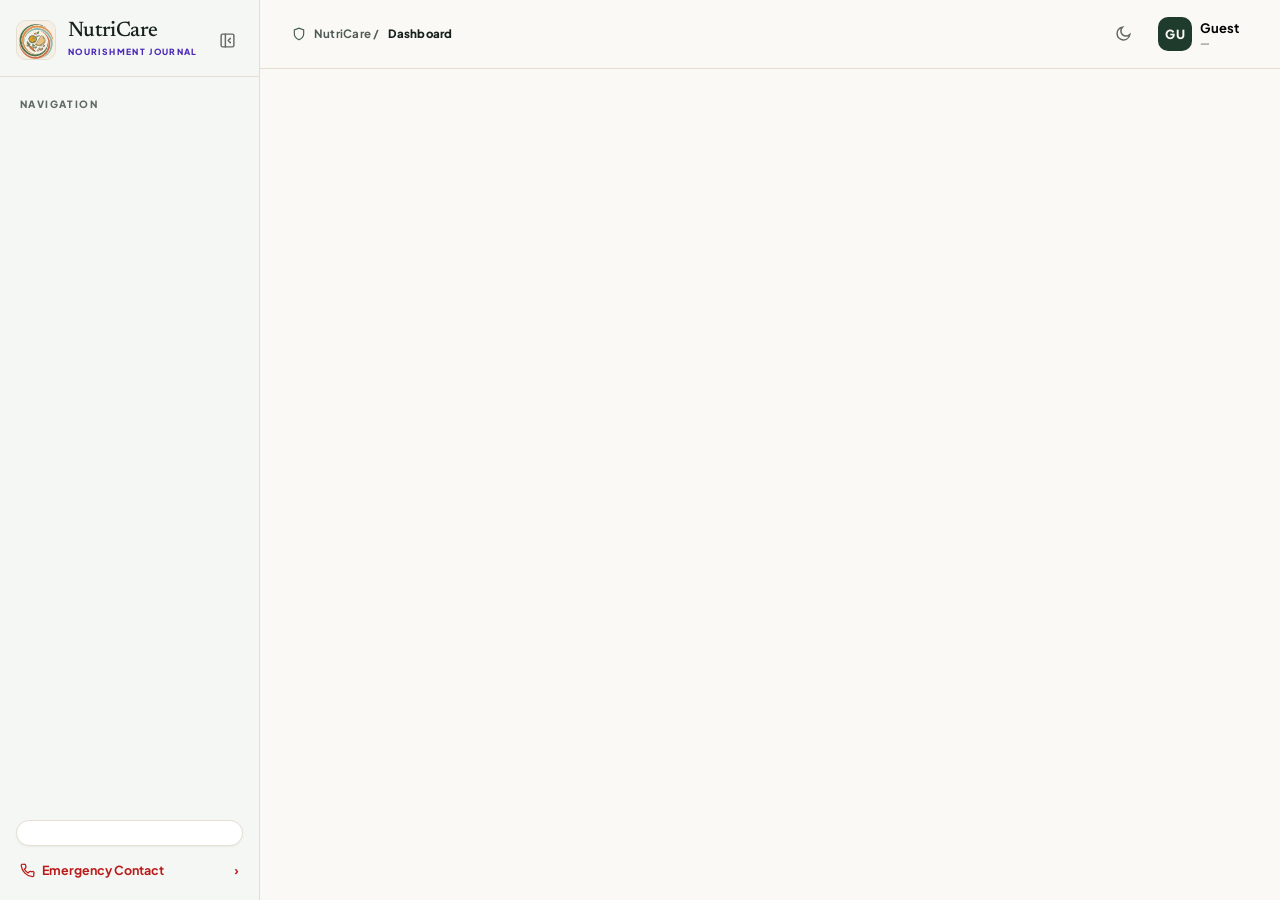
==== commit 22161aad: "Self-host the two typefaces, drop the external font request The intended typography previously depen" ====
--- a/templates/index.html
+++ b/templates/index.html
@@ -19,10 +19,9 @@
     document.documentElement.style.colorScheme = theme;
   }());
 </script>
-<link rel="preconnect" href="https://fonts.googleapis.com">
-<link rel="preconnect" href="https://fonts.gstatic.com" crossorigin>
-<link href="https://fonts.googleapis.com/css2?family=Newsreader:opsz,wght@6..72,400;6..72,500;6..72,600&family=Plus+Jakarta+Sans:wght@400;500;600;700;800&display=swap" rel="stylesheet">
-<link rel="stylesheet" href="/static/css/style.css?v=editorial-v11">
+<link rel="preload" href="/static/fonts/plus-jakarta-sans-latin-400-normal.woff2" as="font" type="font/woff2" crossorigin>
+<link rel="preload" href="/static/fonts/newsreader-latin-500-normal.woff2" as="font" type="font/woff2" crossorigin>
+<link rel="stylesheet" href="/static/css/style.css?v=editorial-v12">
 <link rel="icon" type="image/png" href="/static/images/nutricare-mark.png">
 </head>
 <body>
@@ -89,8 +88,8 @@
 <script src="/static/js/views_more.js"></script>
 <script src="/static/js/views_insights.js"></script>
 <script src="/static/js/views_scanner.js"></script>
-<script src="/static/js/health_chat.js?v=editorial-v11"></script>
-<script src="/static/js/app.js?v=editorial-v11"></script>
+<script src="/static/js/health_chat.js?v=editorial-v12"></script>
+<script src="/static/js/app.js?v=editorial-v12"></script>
 <script>
   document.addEventListener("DOMContentLoaded", () => {
     document.getElementById("side-emergency").onclick = () => {
--- a/static/css/style.css
+++ b/static/css/style.css
@@ -1,3 +1,27 @@
+/* ---------------------------------------------------------------------------
+   Self-hosted typefaces (SIL Open Font License 1.1 — see static/fonts/OFL-*.txt).
+   Serving them locally means the intended typography renders with no network
+   request, no third-party dependency and no layout shift on first paint.
+   Latin subset only; the fallback stacks in --font / --font-editorial cover
+   every other script.
+   --------------------------------------------------------------------------- */
+@font-face{font-family:'Newsreader';font-style:normal;font-weight:400;font-display:swap;
+  src:url('/static/fonts/newsreader-latin-400-normal.woff2') format('woff2')}
+@font-face{font-family:'Newsreader';font-style:normal;font-weight:500;font-display:swap;
+  src:url('/static/fonts/newsreader-latin-500-normal.woff2') format('woff2')}
+@font-face{font-family:'Newsreader';font-style:normal;font-weight:600;font-display:swap;
+  src:url('/static/fonts/newsreader-latin-600-normal.woff2') format('woff2')}
+@font-face{font-family:'Plus Jakarta Sans';font-style:normal;font-weight:400;font-display:swap;
+  src:url('/static/fonts/plus-jakarta-sans-latin-400-normal.woff2') format('woff2')}
+@font-face{font-family:'Plus Jakarta Sans';font-style:normal;font-weight:500;font-display:swap;
+  src:url('/static/fonts/plus-jakarta-sans-latin-500-normal.woff2') format('woff2')}
+@font-face{font-family:'Plus Jakarta Sans';font-style:normal;font-weight:600;font-display:swap;
+  src:url('/static/fonts/plus-jakarta-sans-latin-600-normal.woff2') format('woff2')}
+@font-face{font-family:'Plus Jakarta Sans';font-style:normal;font-weight:700;font-display:swap;
+  src:url('/static/fonts/plus-jakarta-sans-latin-700-normal.woff2') format('woff2')}
+@font-face{font-family:'Plus Jakarta Sans';font-style:normal;font-weight:800;font-display:swap;
+  src:url('/static/fonts/plus-jakarta-sans-latin-800-normal.woff2') format('woff2')}
+
 /* ============================================================================
    NutriCare design system
    A calm, evidence-led nutrition clinic: a warm oat canvas, forest ink, and a
@@ -26,14 +50,19 @@
 
   /* ---- violet: one accent, reserved for the dominant action + figures -- */
   --accent:#5B3BD6; --accent-strong:#4A26B8; --accent-bright:#7C5CFF;
+  /* ink for the one primary action placed on a dark forest card */
+  --on-accent-dark-fill:#12101C;
   --accent-ink:#4A26B8; --accent-soft:rgba(91,59,214,.08);
   --accent-soft-hover:rgba(91,59,214,.14); --accent-border:#D6CBF8;
   --accent-ring:rgba(91,59,214,.26); --on-accent:#FBFAFF;
   --accent-fill:#5B3BD6; --accent-fill-2:#4A26B8;
   --accent-gradient:linear-gradient(135deg,#6D4BE8 0%,#5B3BD6 52%,#4A26B8 100%);
+  /* Violet is the one colour that must not be inherited across themes: on the
+     dark canvas the mid-tone fill nearly vanishes, so accent RULES (stripe,
+     progress, markers) use this brighter tone that reads on dark surfaces. */
+  --accent-rule:#5B3BD6;
   --accent-gradient-soft:linear-gradient(135deg,#F4F0FF 0%,#FBF9F5 58%,#F5F1EA 100%);
   --accent-text-gradient:linear-gradient(96deg,#4A26B8 0%,#5B3BD6 48%,#6D4BE8 100%);
-  --accent-text-gradient-invert:linear-gradient(96deg,#F1ECFF 0%,#D7CCFF 55%,#C4B2FF 100%);
   --glow-accent:0 10px 24px -12px rgba(91,59,214,.50);
   --glow-accent-strong:0 16px 34px -14px rgba(91,59,214,.62);
 
@@ -55,9 +84,6 @@
   --shadow-xl:0 10px 20px -12px rgba(22,33,28,.12),0 34px 64px -28px rgba(22,33,28,.38);
 
   /* ---- decorative washes ---------------------------------------------- */
-  --dashboard-gradient:linear-gradient(125deg,#F1FCF5,#FBF9F5 58%,#F8F1E8);
-  --assistant-gradient:linear-gradient(135deg,#EAF4EC,#F8F1E8);
-  --insight-gradient:linear-gradient(120deg,#F1FCF5,#F8F1E8);
   --blob-a:rgba(124,92,255,.20); --blob-b:rgba(178,240,204,.55);
 
   /* ---- shape: one radius scale, moderate by default ------------------- */
@@ -66,7 +92,7 @@
 
   /* ---- spacing: 4px grid ---------------------------------------------- */
   --s-1:4px; --s-2:8px; --s-3:12px; --s-4:16px; --s-5:20px;
-  --s-6:24px; --s-7:32px; --s-8:40px; --s-9:56px;
+  --s-6:24px; --s-7:32px; --s-8:40px;
 
   /* ---- motion ---------------------------------------------------------- */
   --dur-fast:120ms; --dur:180ms; --dur-slow:280ms; --ease:cubic-bezier(.22,.61,.36,1);
@@ -88,13 +114,18 @@
   --on-primary:#13261C; --on-danger:#3A0710; --on-dark:#EEF5EF;
   --primary-soft:rgba(201,235,211,.11); --primary-soft-hover:rgba(201,235,211,.19);
   --primary-ring:rgba(201,235,211,.26); --primary-border:#4F6E5C;
-  --accent:#C4B2FF; --accent-strong:#D7CCFF; --accent-bright:#B9A4FF;
+  --accent:#C4B2FF; --accent-strong:#D7CCFF;
   --accent-ink:#D7CCFF; --accent-soft:rgba(196,178,255,.14);
   --accent-soft-hover:rgba(196,178,255,.22); --accent-border:#5C4B95;
-  --accent-ring:rgba(196,178,255,.32); --on-accent:#FBFAFF;
+  --accent-ring:rgba(196,178,255,.32);
+  /* A filled violet button on a dark page needs a mid-tone fill (so it is
+     visible against the canvas) with dark ink on top (so the label is legible).
+     Both were contrast-checked: fill 4.7:1 vs canvas, ink 5.2:1 on fill. */
+  --accent-fill:#8C6FFF; --accent-fill-2:#7C5CFF; --on-accent:#12101C;
+  --accent-bright:#9A82FF; --on-accent-dark-fill:#12101C;
+  --accent-rule:#B9A4FF;
   --accent-gradient-soft:linear-gradient(135deg,#251F40 0%,#17221C 58%,#1C2B24 100%);
   --accent-text-gradient:linear-gradient(96deg,#E7DEFF 0%,#C4B2FF 52%,#B9A4FF 100%);
-  --accent-text-gradient-invert:linear-gradient(96deg,#F1ECFF 0%,#D7CCFF 55%,#C4B2FF 100%);
   --glow-accent:0 10px 26px -12px rgba(124,92,255,.55);
   --glow-accent-strong:0 16px 36px -14px rgba(124,92,255,.68);
   --emerald:#97D4B1; --emerald-bright:#B2F0CC; --mint:#B2F0CC; --success:#97D4B1;
@@ -110,9 +141,6 @@
   --shadow-md:0 2px 6px rgba(0,0,0,.22),0 12px 26px -18px rgba(0,0,0,.55);
   --shadow-lg:0 6px 14px -8px rgba(0,0,0,.30),0 22px 44px -24px rgba(0,0,0,.60);
   --shadow-xl:0 10px 22px -12px rgba(0,0,0,.34),0 34px 64px -28px rgba(0,0,0,.66);
-  --dashboard-gradient:linear-gradient(125deg,#193529,#17221C 58%,#33271F);
-  --assistant-gradient:linear-gradient(135deg,#203C2B,#33271F);
-  --insight-gradient:linear-gradient(120deg,#1E382B,#203029);
   --blob-a:rgba(124,92,255,.26); --blob-b:rgba(151,212,177,.18);
 }
 
@@ -128,7 +156,7 @@
 h1,h2,.editorial-heading{font-family:var(--font-editorial);font-weight:500;letter-spacing:-.025em}
 h3{letter-spacing:-.015em}
 p{margin:0}
-a{color:var(--primary-deep)}
+a{color:var(--accent-ink)}
 button{font-family:inherit}
 :focus-visible{outline:2px solid var(--accent);outline-offset:2px;border-radius:var(--r-xs)}
 ::selection{background:var(--accent-soft-hover);color:var(--ink)}
@@ -158,7 +186,7 @@
 .nav-item.active svg{color:var(--on-primary)}
 .side-foot{margin-top:auto;padding:var(--s-4)}
 .goal-card{background:var(--surface);border:1px solid var(--line);border-radius:var(--r-md);padding:var(--s-3);box-shadow:var(--shadow-sm)}
-.goal-card .row{display:flex;justify-content:space-between;font-size:12px;font-weight:700;color:var(--primary-deep)}
+.goal-card .row{display:flex;justify-content:space-between;font-size:12px;font-weight:700;color:var(--ink)}
 .emergency-link{display:flex;justify-content:space-between;align-items:center;margin-top:10px;color:var(--rose);font-weight:700;font-size:12.5px;background:none;border:none;cursor:pointer;width:100%;padding:6px 4px}.emergency-link-label{display:inline-flex;align-items:center;gap:7px}
 
 /* ---------------- topbar ---------------- */
@@ -205,25 +233,43 @@
 .icon-pill{width:32px;height:32px;border-radius:var(--r-sm);display:grid;place-items:center;flex:none}
 .icon-pill svg{width:16px;height:16px}
 .tint-teal{background:var(--accent-soft);color:var(--accent-ink)}
+.tint-mint{background:var(--success-soft);color:var(--success-ink)}
 .tint-sky{background:var(--sky-soft);color:var(--sky-ink)}
-.tint-amber{background:var(--amber-soft);color:var(--amber)}
-.tint-rose{background:var(--rose-soft);color:var(--rose)}
-.stat{font-size:28px;font-weight:800;letter-spacing:-.035em;font-variant-numeric:tabular-nums;color:var(--ink)}
-.stat small{font-size:13px;font-weight:600;color:var(--muted);letter-spacing:0}
+.tint-amber{background:var(--amber-soft);color:var(--amber-ink)}
+.tint-rose{background:var(--rose-soft);color:var(--rose-ink)}
+/* Figures use the editorial serif at display weight so numbers read as data
+   rather than as UI chrome; tabular figures keep columns aligned. */
+.stat{font-family:var(--font-editorial);font-size:32px;font-weight:500;letter-spacing:-.035em;
+  line-height:1.05;font-variant-numeric:tabular-nums;color:var(--ink)}
+.stat small{font-family:var(--font);font-size:12px;font-weight:600;color:var(--muted);letter-spacing:0}
 .stat,.kcal,.table,.date-chip{font-variant-numeric:tabular-nums}
 .muted{color:var(--muted)} .faint{color:var(--faint)}
 .tiny{font-size:11px} .small{font-size:12px}
-.mt8{margin-top:8px}.mt12{margin-top:12px}.mt16{margin-top:16px}.mt20{margin-top:20px}
+.mt4{margin-top:var(--s-1)}.mt8{margin-top:var(--s-2)}.mt12{margin-top:var(--s-3)}
+.mt16{margin-top:var(--s-4)}.mt20{margin-top:var(--s-5)}
+
+/* ---------------- view loading skeleton ----------------
+   Motion here is purely a loading indicator; the global reduced-motion rule
+   above reduces it to a static bar. */
+.view-loading-bar{display:flex;gap:var(--s-2);margin-top:var(--s-3);max-width:420px}
+.view-loading-bar i{display:block;height:8px;flex:1;border-radius:var(--r-pill);background:var(--surface-subtle);
+  animation:loading-pulse 1.4s var(--ease) infinite}
+.view-loading-bar i:nth-child(2){animation-delay:.16s;flex:1.4}
+.view-loading-bar i:nth-child(3){animation-delay:.32s}
+@keyframes loading-pulse{0%,100%{opacity:.45}50%{opacity:1}}
 
 /* ---------------- nutritional audit dashboard ---------------- */
 .audit-header{position:relative;display:grid;grid-template-columns:minmax(0,1fr) auto;gap:var(--s-7);align-items:end;
-  padding:var(--s-6) 0 var(--s-5);border-bottom:1px solid var(--line);isolation:isolate}
+  padding:var(--s-6) 0 var(--s-5);border-bottom:1px solid var(--line);isolation:isolate;overflow:hidden}
 /* Decorative layer: one soft violet wash plus a mint blob, both aria-less and
    purely atmospheric, so the page opens with a single bright focal moment. */
 .audit-header:before{content:"";position:absolute;z-index:-1;inset:-28px -36px 0;pointer-events:none;
   background:radial-gradient(680px 260px at 8% 0%,var(--blob-a),transparent 66%),
              radial-gradient(420px 220px at 78% 12%,var(--blob-b),transparent 70%);
   opacity:.9;border-radius:var(--r-lg)}
+/* On narrow screens the canvas padding is small, so the wash is re-inset to the
+   header box itself — the decoration must never widen the page. */
+@media(max-width:860px){.audit-header:before{inset:0;border-radius:var(--r-md)}}
 .audit-eyebrow,.audit-section-kicker{display:flex;align-items:center;gap:var(--s-2);color:var(--accent-ink);
   font-size:10px;font-weight:800;letter-spacing:.14em;text-transform:uppercase}
 .audit-eyebrow:before{content:"";width:14px;height:2px;border-radius:2px;background:var(--accent);flex:none}
@@ -240,7 +286,8 @@
 .audit-stat-banner{position:relative;display:grid;grid-template-columns:repeat(4,minmax(0,1fr));gap:var(--s-3);
   margin-top:var(--s-5);padding:var(--s-4) var(--s-5);border:1px solid var(--line);border-radius:var(--r-lg);
   background:var(--surface);box-shadow:var(--shadow-sm);overflow:hidden}
-.audit-stat-banner:before{content:"";position:absolute;left:0;top:0;bottom:0;width:3px;background:var(--accent-gradient)}
+.audit-stat-banner:before{content:"";position:absolute;left:0;top:0;bottom:0;width:3px;
+  background:linear-gradient(180deg,var(--accent-rule),var(--accent-rule) 55%,transparent)}
 .audit-banner-stat{display:grid;gap:2px;min-width:0;padding-left:var(--s-3)}
 .audit-banner-stat + .audit-banner-stat{border-left:1px solid var(--line)}
 .audit-banner-label{font-size:9.5px;font-weight:800;letter-spacing:.14em;color:var(--faint)}
@@ -251,6 +298,12 @@
 .audit-banner-note{font-size:10.5px;color:var(--muted)}
 .audit-banner-kcal .audit-banner-value{background:var(--accent-text-gradient);-webkit-background-clip:text;
   background-clip:text;-webkit-text-fill-color:transparent;color:var(--accent-ink)}
+/* Gradient text is decoration: in forced-colours mode it falls back to a solid
+   token colour so the figure can never disappear. */
+@media(forced-colors:active){
+  .audit-header h2 span,.audit-banner-kcal .audit-banner-value{-webkit-text-fill-color:currentColor;
+    background:none;color:CanvasText}
+}
 .audit-banner-foot{grid-column:1/-1;margin-top:var(--s-1);padding-top:var(--s-2);border-top:1px solid var(--line);
   color:var(--muted);font-size:10.5px}
 @media(max-width:960px){
@@ -263,7 +316,7 @@
 .audit-stat-grid{display:grid;grid-template-columns:repeat(4,minmax(0,1fr));gap:var(--s-3);margin-top:var(--s-5)}
 .audit-stat-card{min-width:0;padding:var(--s-4);background:var(--card);border:1px solid var(--line);border-radius:var(--r-md);
   box-shadow:var(--shadow-sm);display:flex;flex-direction:column;justify-content:flex-start}
-.audit-stat-card:first-child{border-top:2px solid var(--accent)}
+.audit-stat-card:first-child{border-top:2px solid var(--accent-rule)}
 .audit-card-label{display:flex;align-items:center;justify-content:space-between;gap:var(--s-2);color:var(--faint);
   font-size:9.5px;font-weight:800;letter-spacing:.1em;text-transform:uppercase}
 .audit-card-label span{display:inline-flex;color:var(--accent-ink);opacity:.85}
@@ -310,7 +363,7 @@
 .audit-care-card .muted{color:var(--on-primary);opacity:.8}
 .audit-care-card .btn-ghost{background:var(--on-primary);border-color:var(--on-primary);color:var(--primary-deep);font-weight:800}
 .audit-smart-root{margin-top:var(--s-4)}.audit-footer{display:flex;align-items:center;gap:var(--s-3);margin-top:var(--s-4);padding:var(--s-4);background:var(--surface-muted);border:1px solid var(--line);border-radius:var(--r-md);color:var(--ink-subtle);font-size:11px}.audit-footer > svg{color:var(--emerald);flex:none}.audit-footer b{font-size:12px}.audit-footer p{margin-top:2px;color:var(--muted)}.audit-footer > .tiny{margin-left:auto;color:var(--muted)}
-.onb-brand-mark{width:52px;height:52px;display:grid;place-items:center;overflow:hidden;border:1px solid var(--line);border-radius:8px;background:var(--surface);flex:none}
+.onb-brand-mark{width:52px;height:52px;display:grid;place-items:center;overflow:hidden;border:1px solid var(--line);border-radius:var(--r-sm);background:var(--surface);flex:none}
 .onb-brand-mark img{width:100%;height:100%;object-fit:cover;display:block}
 @media(max-width:1180px){.audit-stat-grid{grid-template-columns:repeat(2,minmax(0,1fr))}.audit-workspace{grid-template-columns:1fr}.audit-side-column{grid-template-columns:repeat(2,minmax(0,1fr))}.audit-care-card{grid-column:span 2}}
 @media(max-width:860px){.audit-header{grid-template-columns:1fr;gap:18px}.audit-actions{justify-content:flex-start;max-width:none}.audit-header h2{font-size:39px}.audit-side-column{grid-template-columns:1fr}.audit-care-card{grid-column:auto}}
@@ -365,8 +418,8 @@
 .btn-danger-soft{background:var(--rose-soft);color:var(--rose-ink);border-color:var(--rose-border)}
 .btn-danger-soft:hover{background:var(--rose-soft);border-color:var(--rose)}
 /* primary action that sits on a dark forest surface */
-.btn-accent{background:var(--accent-bright);color:#12101C;border-color:var(--accent-bright);box-shadow:var(--glow-accent)}
-.btn-accent:hover{background:#8C6FFF;border-color:#8C6FFF;box-shadow:var(--glow-accent-strong)}
+.btn-accent{background:var(--accent-bright);color:var(--on-accent-dark-fill);border-color:var(--accent-bright);box-shadow:var(--glow-accent)}
+.btn-accent:hover{background:var(--accent);border-color:var(--accent);box-shadow:var(--glow-accent-strong)}
 .btn-sm{padding:6px var(--s-3);font-size:11.5px;border-radius:var(--r-sm)}
 .btn-sm svg{width:14px;height:14px}
 .btn:focus-visible,.input:focus-visible,.select:focus-visible{outline:2px solid var(--accent);outline-offset:2px}
@@ -421,7 +474,7 @@
 .food-dot{width:8px;height:8px;border-radius:50%;flex:none}
 .meal-row .nm{font-weight:700;font-size:13.5px;color:var(--ink);overflow-wrap:anywhere}
 .meal-row .meta{font-size:11.5px;color:var(--muted)}
-.kcal{font-weight:800;font-size:14px}
+.kcal{font-weight:800;font-size:14px;font-variant-numeric:tabular-nums}
 .kcal small{font-weight:600;color:var(--muted)}
 .add-item{display:flex;justify-content:center;gap:var(--s-2);width:100%;padding:var(--s-3);background:var(--surface-accent);border:none;border-top:1px solid var(--line);color:var(--accent-ink);font-weight:700;font-size:12.5px;cursor:pointer}
 .add-item:hover{background:var(--surface-accent-hover)}
@@ -435,7 +488,11 @@
 
 /* ---------------- assistant ---------------- */
 .safety-banner{border:1px solid var(--line);border-left:3px solid var(--accent);background:var(--card);border-radius:var(--r-md);padding:var(--s-4) var(--s-5);display:flex;gap:var(--s-4);box-shadow:var(--shadow-sm)}
-.emergency-banner{border:1px solid var(--rose-border);border-left:4px solid var(--rose);background:var(--emergency-bg);border-radius:var(--r-md);padding:var(--s-4);box-shadow:var(--shadow-md)}
+/* Emergency guidance is the one place where urgency should be unmistakable;
+   it keeps the rose family and gains weight, never a glow or an animation. */
+.emergency-banner{border:1px solid var(--rose-border);border-left:4px solid var(--rose);background:var(--emergency-bg);
+  border-radius:var(--r-md);padding:var(--s-4);box-shadow:var(--shadow-sm)}
+.emergency-banner b{color:var(--rose-ink)}
 .poss-card{border:1px solid var(--line);border-radius:var(--r-md);background:var(--card);padding:var(--s-4)}
 .selfcare-card{border:1px solid var(--line);border-radius:var(--r-sm);background:var(--surface-muted);padding:var(--s-3);min-width:0}
 ul.tight{margin:6px 0 0;padding-left:18px}
@@ -506,7 +563,7 @@
 body.no-shell #sidebar, body.no-shell #topbar, body.no-shell .sys-banner{display:none}
 body.no-shell #app{grid-template-columns:1fr}
 body.no-shell #view{max-width:860px;margin:0 auto;padding:40px 20px 80px}
-.onb-card{background:var(--surface);border:1px solid var(--line);border-radius:20px;box-shadow:var(--shadow-md);
+.onb-card{background:var(--surface);border:1px solid var(--line);border-radius:var(--r-lg);box-shadow:var(--shadow-md);
   padding:26px;margin-bottom:18px}
 .onb .form-section{background:var(--surface)}
 
@@ -681,13 +738,13 @@
 .landing-brand{display:inline-flex;align-items:center;gap:10px;color:var(--ink);text-decoration:none;min-width:0}
 .landing-brand-mark{display:grid;place-items:center;overflow:hidden;width:40px;height:40px;flex:none;border:1px solid var(--line);border-radius:var(--r-sm);background:var(--surface)}
 .landing-brand-mark img{display:block;width:100%;height:100%;object-fit:cover}
-.landing-brand b{display:block;font-family:var(--font-editorial);font-size:25px;font-weight:500;line-height:.92;letter-spacing:-.035em;color:var(--primary-deep)}
+.landing-brand b{display:block;font-family:var(--font-editorial);font-size:25px;font-weight:500;line-height:.92;letter-spacing:-.035em;color:var(--ink)}
 .landing-brand small{display:block;margin-top:5px;font-size:8px;line-height:1;letter-spacing:.16em;font-weight:800;color:var(--accent-ink)}
 .landing-nav-actions{display:flex;align-items:center;justify-content:flex-end;gap:12px}
 .landing-account-actions{display:flex;align-items:center;gap:8px}
 .landing-account-actions .btn{min-height:42px;padding:10px 15px;white-space:nowrap}
 .landing-nav-link{font-size:12px;font-weight:800;text-decoration:none;color:var(--ink-subtle)}
-.landing-nav-link:hover{color:var(--primary-deep)}
+.landing-nav-link:hover{color:var(--accent-ink)}
 .landing-theme-toggle{display:inline-flex;align-items:center;gap:7px;min-height:36px;padding:7px var(--s-3);border:1px solid var(--line-strong);border-radius:var(--r-ctl);color:var(--ink-subtle);background:var(--surface);font:inherit;font-size:11px;font-weight:800;cursor:pointer}
 .landing-theme-toggle:hover{background:var(--primary-soft);border-color:var(--primary-border)}
 .landing-theme-toggle:focus-visible,.landing a:focus-visible{outline:2px solid var(--primary);outline-offset:3px}
@@ -701,7 +758,7 @@
 .landing-lede{max-width:610px;margin-top:var(--s-5);color:var(--ink-subtle);font-size:16px;line-height:1.75}
 .landing-primary-action,.landing-secondary-action{font-size:12px}
 .landing-local-note{display:flex;align-items:flex-start;gap:8px;max-width:580px;margin-top:27px;color:var(--muted);font-size:11.5px;line-height:1.55}
-.landing-local-note svg{flex:none;margin-top:1px;color:var(--emerald)}
+.landing-local-note svg{flex:none;margin-top:1px;color:var(--accent-ink)}
 .landing-hero-media{position:relative;min-height:590px;margin:0;overflow:hidden;border:1px solid var(--line);
   border-radius:var(--r-lg);background:var(--surface-muted);box-shadow:var(--shadow-lg)}
 .landing-hero-media:after{content:"";position:absolute;inset:40% 0 0;background:linear-gradient(180deg,transparent,rgba(7,37,23,.7));pointer-events:none}
@@ -769,17 +826,22 @@
    profile form. It keeps all fields optional except the local display name. */
 body.no-shell:not(.landing-active) #view{max-width:none;min-height:100vh;margin:0;padding:0}
 .onb-wizard{min-height:100vh;min-height:100dvh;padding:28px 20px;background:var(--canvas);display:grid;place-items:center}
-.ob-wizard-card{display:flex;flex-direction:column;width:min(760px,100%);min-height:min(790px,calc(100dvh - 56px));border:1px solid var(--line);background:var(--surface);box-shadow:var(--shadow-md)}
+.ob-wizard-card{display:flex;flex-direction:column;width:min(760px,100%);min-height:min(790px,calc(100dvh - 56px));border:1px solid var(--line);
+  border-radius:var(--r-lg);background:var(--surface);box-shadow:var(--shadow-lg);overflow:hidden}
 .ob-wizard-top{display:flex;align-items:center;justify-content:space-between;gap:16px;padding:23px 28px 15px}
 .ob-progress-wrap{display:flex;align-items:center;gap:10px;min-width:0}.ob-progress{display:flex;align-items:center;gap:5px;min-width:0}.ob-progress i{display:block;flex:1 1 16px;width:16px;max-width:26px;height:5px;border-radius:999px;background:var(--surface-subtle)}.ob-progress i.done,.ob-progress i.current{background:var(--emerald)}.ob-progress i.current{box-shadow:0 0 0 2px var(--primary-soft)}.ob-progress-wrap>span{white-space:nowrap;color:var(--faint);font-size:10px;font-weight:800;letter-spacing:.04em;text-transform:uppercase}
-.ob-skip-setup{border:0;padding:5px 0;background:none;color:var(--primary-deep);font:inherit;font-size:11px;font-weight:800;cursor:pointer;text-decoration:underline;text-underline-offset:3px}.ob-skip-setup:hover{color:var(--emerald)}.ob-skip-setup:focus-visible{outline:2px solid var(--primary);outline-offset:3px}
-.ob-question{display:flex;flex:1;flex-direction:column;align-items:center;width:min(620px,100%);margin:0 auto;padding:44px 32px 34px;text-align:center}.ob-question-kicker{color:var(--emerald);font-size:10px;font-weight:800;letter-spacing:.12em;text-transform:uppercase}.ob-question h2{max-width:590px;margin-top:16px;color:var(--ink);font-family:var(--font-editorial);font-size:clamp(36px,5.4vw,54px);font-weight:500;line-height:1.02;letter-spacing:-.045em}.ob-question-description{max-width:540px;margin-top:16px;color:var(--muted);font-size:14px;line-height:1.65}.ob-question-content{width:100%;margin-top:42px;text-align:left}.ob-question .ob-error{width:100%;margin-top:18px;text-align:left}.ob-question .ob-error[hidden]{display:none}
+.ob-skip-setup{border:0;padding:5px 0;background:none;color:var(--accent-ink);font:inherit;font-size:11px;font-weight:800;cursor:pointer;text-decoration:underline;text-underline-offset:3px}.ob-skip-setup:hover{color:var(--emerald)}.ob-skip-setup:focus-visible{outline:2px solid var(--primary);outline-offset:3px}
+.ob-question{display:flex;flex:1;flex-direction:column;align-items:center;width:min(620px,100%);margin:0 auto;padding:44px 32px 34px;text-align:center}.ob-question-kicker{display:inline-flex;align-items:center;gap:var(--s-2);padding:4px var(--s-3);border:1px solid var(--accent-border);
+  border-radius:var(--r-pill);background:var(--accent-soft);color:var(--accent-ink);font-size:9.5px;font-weight:800;
+  letter-spacing:.14em;text-transform:uppercase}.ob-question h2{max-width:590px;margin-top:16px;color:var(--ink);font-family:var(--font-editorial);font-size:clamp(36px,5.4vw,54px);font-weight:500;line-height:1.02;letter-spacing:-.045em}.ob-question-description{max-width:540px;margin-top:16px;color:var(--muted);font-size:14px;line-height:1.65}.ob-question-content{width:100%;margin-top:42px;text-align:left}.ob-question .ob-error{width:100%;margin-top:18px;text-align:left}.ob-question .ob-error[hidden]{display:none}
 .ob-field-label{display:block;color:var(--ink-subtle);font-size:11px;font-weight:800;letter-spacing:.08em;text-align:left;text-transform:uppercase}.ob-field-label em{margin-left:4px;color:var(--faint);font-size:10px;font-style:normal;font-weight:700;letter-spacing:0;text-transform:none}.ob-large-input{width:100%;height:76px;margin-top:12px;padding:0 22px;border:2px solid var(--primary);border-radius:var(--r-ctl);background:var(--surface);color:var(--ink);font:inherit;font-size:26px;font-weight:600;outline:none}.ob-large-input:focus{border-color:var(--primary-deep);box-shadow:0 0 0 3px var(--primary-ring)}.ob-large-input::placeholder{color:var(--faint);font-weight:400}
 .ob-wheel-field{display:block;max-width:450px;margin:0 auto}.ob-wheel-shell{display:grid;grid-template-columns:44px minmax(0,1fr) 44px;align-items:center;gap:10px;min-height:292px;margin-top:18px}.ob-wheel-arrow{display:grid;place-items:center;width:44px;height:54px;padding:0;border:0;background:none;color:var(--emerald);cursor:pointer}.ob-wheel-arrow:hover{color:var(--primary)}.ob-wheel-arrow:focus-visible{outline:2px solid var(--primary);outline-offset:3px}.ob-wheel-picker{position:relative;display:grid;place-items:center;min-height:292px;overflow:hidden;cursor:ns-resize;isolation:isolate;touch-action:pan-x;user-select:none}.ob-wheel-picker::before{position:absolute;z-index:1;inset:0;pointer-events:none;content:"";background:linear-gradient(to bottom,var(--surface) 0%,transparent 29%,transparent 71%,var(--surface) 100%)}.ob-wheel-picker::after{position:absolute;z-index:-1;top:calc(50% - 33px);right:0;left:0;height:66px;border-top:1px solid var(--primary-border);border-bottom:1px solid var(--primary-border);background:var(--surface-muted);content:""}.ob-wheel-picker:focus-visible{outline:2px solid var(--primary);outline-offset:4px}.ob-wheel-values{display:grid;grid-template-rows:repeat(5,58px);align-items:center;width:100%;font-family:var(--font-editorial);text-align:center}.ob-wheel-value{position:relative;z-index:0;display:grid;place-items:center;height:58px;color:var(--faint);font-size:34px;font-weight:500;line-height:1;transition:color .15s,font-size .15s,opacity .15s}.ob-wheel-value.is-offset-1{color:var(--muted);font-size:43px}.ob-wheel-value.is-offset-2{opacity:.34}.ob-wheel-value.is-selected,.ob-wheel-value.is-suggested{color:var(--primary-deep);font-size:clamp(54px,9vw,68px);letter-spacing:-.04em}.ob-wheel-value.is-suggested{color:var(--muted)}.ob-wheel-actions{display:flex;align-items:flex-start;justify-content:space-between;gap:12px;margin-top:9px}.ob-wheel-actions>small{max-width:305px;color:var(--faint);font-size:11px;line-height:1.5}.ob-wheel-unit{margin-left:auto;color:var(--emerald);font-size:12px;font-weight:800;letter-spacing:.06em;text-transform:uppercase}.ob-wheel-clear{flex:none;padding:1px 0;border:0;background:none;color:var(--primary-deep);font:inherit;font-size:11px;font-weight:800;cursor:pointer;text-decoration:underline;text-underline-offset:3px}.ob-wheel-clear:hover{color:var(--emerald)}.ob-wheel-clear:focus-visible{outline:2px solid var(--primary);outline-offset:3px}.ob-wheel-clear[hidden]{display:none}
-.ob-choice-grid{display:grid;grid-template-columns:repeat(3,minmax(0,1fr));gap:12px}.ob-select-card{min-height:196px;padding:18px 12px;border:1px solid var(--line);border-radius:var(--r-card);background:var(--surface);color:var(--ink);font:inherit;cursor:pointer;transition:border-color .15s,background .15s,transform .15s}.ob-select-card:hover{background:var(--surface-hover);border-color:var(--primary-border)}.ob-select-card:active{transform:scale(.99)}.ob-select-card.selected{border:2px solid var(--primary);background:var(--primary-soft)}.ob-select-card:focus-visible,.ob-activity-choice:focus-visible{outline:2px solid var(--primary);outline-offset:3px}.ob-choice-glyph{display:grid;place-items:center;width:54px;height:54px;margin:0 auto 19px;border-radius:50%;background:var(--surface-subtle);color:var(--primary-deep)}.ob-choice-glyph svg{width:29px;height:29px}.ob-select-card b,.ob-select-card small{display:block}.ob-select-card b{font-size:15px}.ob-select-card small{margin-top:7px;color:var(--muted);font-size:10px;line-height:1.4}
+.ob-choice-grid{display:grid;grid-template-columns:repeat(3,minmax(0,1fr));gap:12px}.ob-select-card{min-height:196px;padding:var(--s-4) var(--s-3);border:1px solid var(--line);border-radius:var(--r-md);background:var(--surface);
+  color:var(--ink);font:inherit;cursor:pointer;transition:border-color var(--dur-fast) var(--ease),background var(--dur-fast) var(--ease),box-shadow var(--dur) var(--ease)}.ob-select-card:hover{background:var(--surface-hover);border-color:var(--primary-border)}.ob-select-card:active{transform:scale(.99)}.ob-select-card.selected{border:2px solid var(--primary);background:var(--primary-soft)}.ob-select-card:focus-visible,.ob-activity-choice:focus-visible{outline:2px solid var(--primary);outline-offset:3px}.ob-choice-glyph{display:grid;place-items:center;width:54px;height:54px;margin:0 auto 19px;border-radius:50%;background:var(--surface-subtle);color:var(--primary-deep)}.ob-choice-glyph svg{width:29px;height:29px}.ob-select-card b,.ob-select-card small{display:block}.ob-select-card b{font-size:15px}.ob-select-card small{margin-top:7px;color:var(--muted);font-size:10px;line-height:1.4}
 .ob-activity-list{display:grid;gap:10px;max-width:570px;margin:0 auto}.ob-activity-choice{display:flex;align-items:center;gap:16px;width:100%;padding:16px 19px;border:1px solid var(--line);border-radius:var(--r-card);background:var(--surface);color:var(--ink);font:inherit;text-align:left;cursor:pointer;transition:border-color .15s,background .15s}.ob-activity-choice:hover{border-color:var(--primary-border);background:var(--surface-hover)}.ob-activity-choice.selected{border:2px solid var(--primary);background:var(--primary-soft)}.ob-activity-mark{display:grid;place-items:center;width:36px;height:36px;flex:none;color:var(--primary-deep)}.ob-activity-mark svg{width:26px;height:26px}.ob-activity-choice b,.ob-activity-choice small{display:block}.ob-activity-choice b{font-size:14px}.ob-activity-choice small{margin-top:2px;color:var(--muted);font-size:11px;line-height:1.45}
-.ob-context-intro{margin:0 auto 20px;max-width:570px;padding:12px 14px;border-left:3px solid var(--emerald);background:var(--primary-soft);color:var(--muted);font-size:11px;line-height:1.55;text-align:left}.ob-compact-field{text-align:left}.ob-compact-field>.input,.ob-compact-field>.select{margin-top:9px}.ob-compact-field p{margin-top:6px;color:var(--faint);font-size:10.5px;line-height:1.45}.ob-context-field{max-width:570px;margin:0 auto}.ob-context-choices{display:flex;flex-wrap:wrap;gap:8px;margin-top:11px}.ob-context-chip{display:inline-flex;align-items:center;gap:7px;min-height:34px;padding:7px 11px;border:1px solid var(--line-strong);border-radius:999px;background:var(--surface);color:var(--ink-subtle);font:inherit;font-size:11px;font-weight:700;line-height:1.15;text-align:left;cursor:pointer;transition:border-color .15s,background .15s,color .15s,transform .15s}.ob-context-chip::before{width:12px;height:12px;border:1.5px solid currentColor;border-radius:50%;content:"";opacity:.72}.ob-context-chip:hover{border-color:var(--primary-border);background:var(--surface-hover);color:var(--primary-deep)}.ob-context-chip:active{transform:scale(.98)}.ob-context-chip.selected{border-color:var(--primary);background:var(--primary-soft);color:var(--primary-deep)}.ob-context-chip.selected::before{border:4px solid var(--primary);opacity:1}.ob-context-chip:focus-visible{outline:2px solid var(--primary);outline-offset:3px}.ob-context-none{color:var(--faint)}.ob-consent-stack{display:grid;gap:11px;margin-top:23px}.ob-consent-card{position:relative;display:grid;gap:9px;padding:16px;border:1px solid var(--line);border-radius:var(--r-card);background:var(--surface-muted);text-align:left}.ob-consent-heading b{font-size:12px}.ob-consent-heading p{margin-top:3px;color:var(--muted);font-size:10.5px;line-height:1.45}.ob-consent-card .ob-context-choices{margin-top:1px}.ob-consent-input{margin-top:2px}.ob-consent-input .input{margin-top:2px;background:var(--surface)}.ob-consent-input p{margin-top:6px;color:var(--faint);font-size:10px;line-height:1.4}.ob-goal-fields{display:grid;gap:18px;max-width:520px;margin:0 auto}.ob-unit-input{display:flex;align-items:center;gap:10px;margin-top:8px}.ob-unit-input .input{margin:0}.ob-unit-input span{color:var(--muted);font-size:12px;font-weight:800}.ob-storage-note{display:grid;gap:4px;margin-top:25px;padding:13px 15px;border-left:3px solid var(--emerald);background:var(--primary-soft);color:var(--muted);font-size:10.5px;line-height:1.55;text-align:left}.ob-storage-note b{color:var(--primary-deep);font-size:11px;text-transform:uppercase;letter-spacing:.06em}
-.ob-wizard-footer{display:flex;align-items:center;justify-content:space-between;gap:16px;margin-top:auto;padding:18px 28px;border-top:1px solid var(--line);background:var(--surface)}.ob-footer-action{display:inline-flex;align-items:center;gap:8px;padding:8px 0;border:0;background:none;font:inherit;font-size:12px;font-weight:800;letter-spacing:.03em;cursor:pointer;text-transform:uppercase}.ob-footer-back{color:var(--emerald)}.ob-footer-next{margin-left:auto;color:var(--primary-deep)}.ob-footer-action:hover{color:var(--primary)}.ob-footer-action:focus-visible{outline:2px solid var(--primary);outline-offset:4px}
+.ob-context-intro{margin:0 auto var(--s-5);max-width:570px;padding:var(--s-3) var(--s-4);border-left:3px solid var(--accent);background:var(--accent-soft);color:var(--muted);font-size:11.5px;line-height:1.55;text-align:left;border-radius:0 var(--r-sm) var(--r-sm) 0}.ob-compact-field{text-align:left}.ob-compact-field>.input,.ob-compact-field>.select{margin-top:9px}.ob-compact-field p{margin-top:6px;color:var(--faint);font-size:10.5px;line-height:1.45}.ob-context-field{max-width:570px;margin:0 auto}.ob-context-choices{display:flex;flex-wrap:wrap;gap:8px;margin-top:11px}.ob-context-chip{display:inline-flex;align-items:center;gap:7px;min-height:34px;padding:7px 11px;border:1px solid var(--line-strong);border-radius:999px;background:var(--surface);color:var(--ink-subtle);font:inherit;font-size:11px;font-weight:700;line-height:1.15;text-align:left;cursor:pointer;transition:border-color .15s,background .15s,color .15s,transform .15s}.ob-context-chip::before{width:12px;height:12px;border:1.5px solid currentColor;border-radius:50%;content:"";opacity:.72}.ob-context-chip:hover{border-color:var(--primary-border);background:var(--surface-hover);color:var(--primary-deep)}.ob-context-chip:active{transform:scale(.98)}.ob-context-chip.selected{border-color:var(--primary);background:var(--primary-soft);color:var(--primary-deep)}.ob-context-chip.selected::before{border:4px solid var(--primary);opacity:1}.ob-context-chip:focus-visible{outline:2px solid var(--primary);outline-offset:3px}.ob-context-none{color:var(--faint)}.ob-consent-stack{display:grid;gap:11px;margin-top:23px}.ob-consent-card{position:relative;display:grid;gap:9px;padding:16px;border:1px solid var(--line);border-radius:var(--r-card);background:var(--surface-muted);text-align:left}.ob-consent-heading b{font-size:12px}.ob-consent-heading p{margin-top:3px;color:var(--muted);font-size:10.5px;line-height:1.45}.ob-consent-card .ob-context-choices{margin-top:1px}.ob-consent-input{margin-top:2px}.ob-consent-input .input{margin-top:2px;background:var(--surface)}.ob-consent-input p{margin-top:6px;color:var(--faint);font-size:10px;line-height:1.4}.ob-goal-fields{display:grid;gap:18px;max-width:520px;margin:0 auto}.ob-unit-input{display:flex;align-items:center;gap:10px;margin-top:8px}.ob-unit-input .input{margin:0}.ob-unit-input span{color:var(--muted);font-size:12px;font-weight:800}.ob-storage-note{display:grid;gap:4px;margin-top:25px;padding:13px 15px;border-left:3px solid var(--emerald);background:var(--primary-soft);color:var(--muted);font-size:10.5px;line-height:1.55;text-align:left}.ob-storage-note b{color:var(--primary-deep);font-size:11px;text-transform:uppercase;letter-spacing:.06em}
+.ob-wizard-footer{display:flex;align-items:center;justify-content:space-between;gap:var(--s-4);margin-top:auto;padding:var(--s-4) var(--s-7);border-top:1px solid var(--line);background:var(--surface)}.ob-footer-action{display:inline-flex;align-items:center;gap:8px;padding:8px 0;border:0;background:none;font:inherit;font-size:12px;font-weight:800;letter-spacing:.03em;cursor:pointer;text-transform:uppercase}.ob-footer-back{color:var(--emerald)}.ob-footer-next{margin-left:auto;padding:10px var(--s-5);border-radius:var(--r-pill);background:var(--accent-fill);color:var(--on-accent);
+  font-weight:800;box-shadow:var(--glow-accent)}.ob-footer-action:hover{color:var(--primary)}.ob-footer-action:focus-visible{outline:2px solid var(--primary);outline-offset:4px}
 @media(max-width:700px){
   .onb-wizard{place-items:stretch;padding:0}.ob-wizard-card{width:100%;min-height:100dvh;border:0;box-shadow:none}.ob-wizard-top{padding:24px 20px 12px}.ob-progress-wrap{gap:7px}.ob-progress{gap:4px}.ob-progress i{max-width:none;height:5px}.ob-progress-wrap>span{display:none}.ob-question{width:100%;padding:45px 30px 28px}.ob-question h2{font-size:clamp(34px,10vw,48px)}.ob-question-description{font-size:13px}.ob-question-content{margin-top:38px}.ob-choice-grid{gap:8px}.ob-select-card{min-height:170px;padding:14px 7px}.ob-choice-glyph{width:48px;height:48px;margin-bottom:14px}.ob-select-card b{font-size:13px}.ob-select-card small{font-size:9px}.ob-activity-choice{padding:14px}.ob-wizard-footer{padding:17px 28px 22px}
 }
